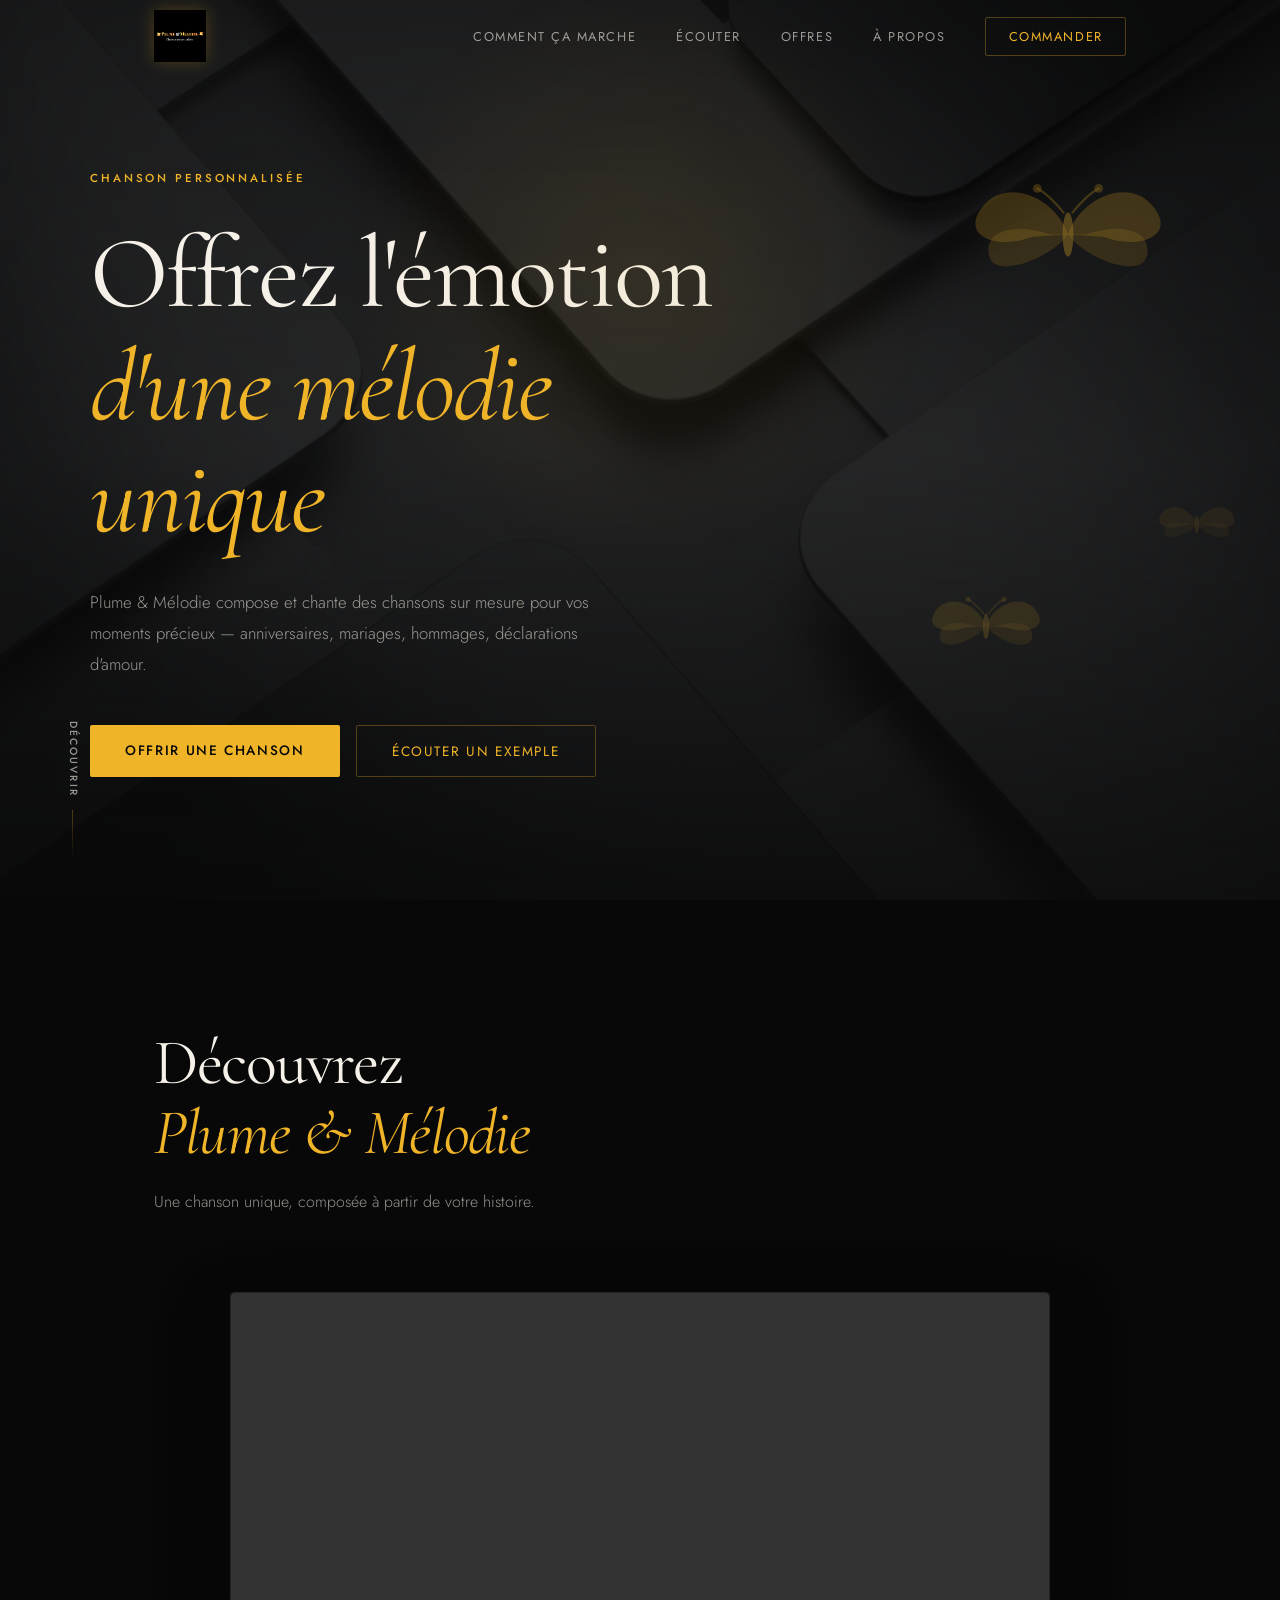
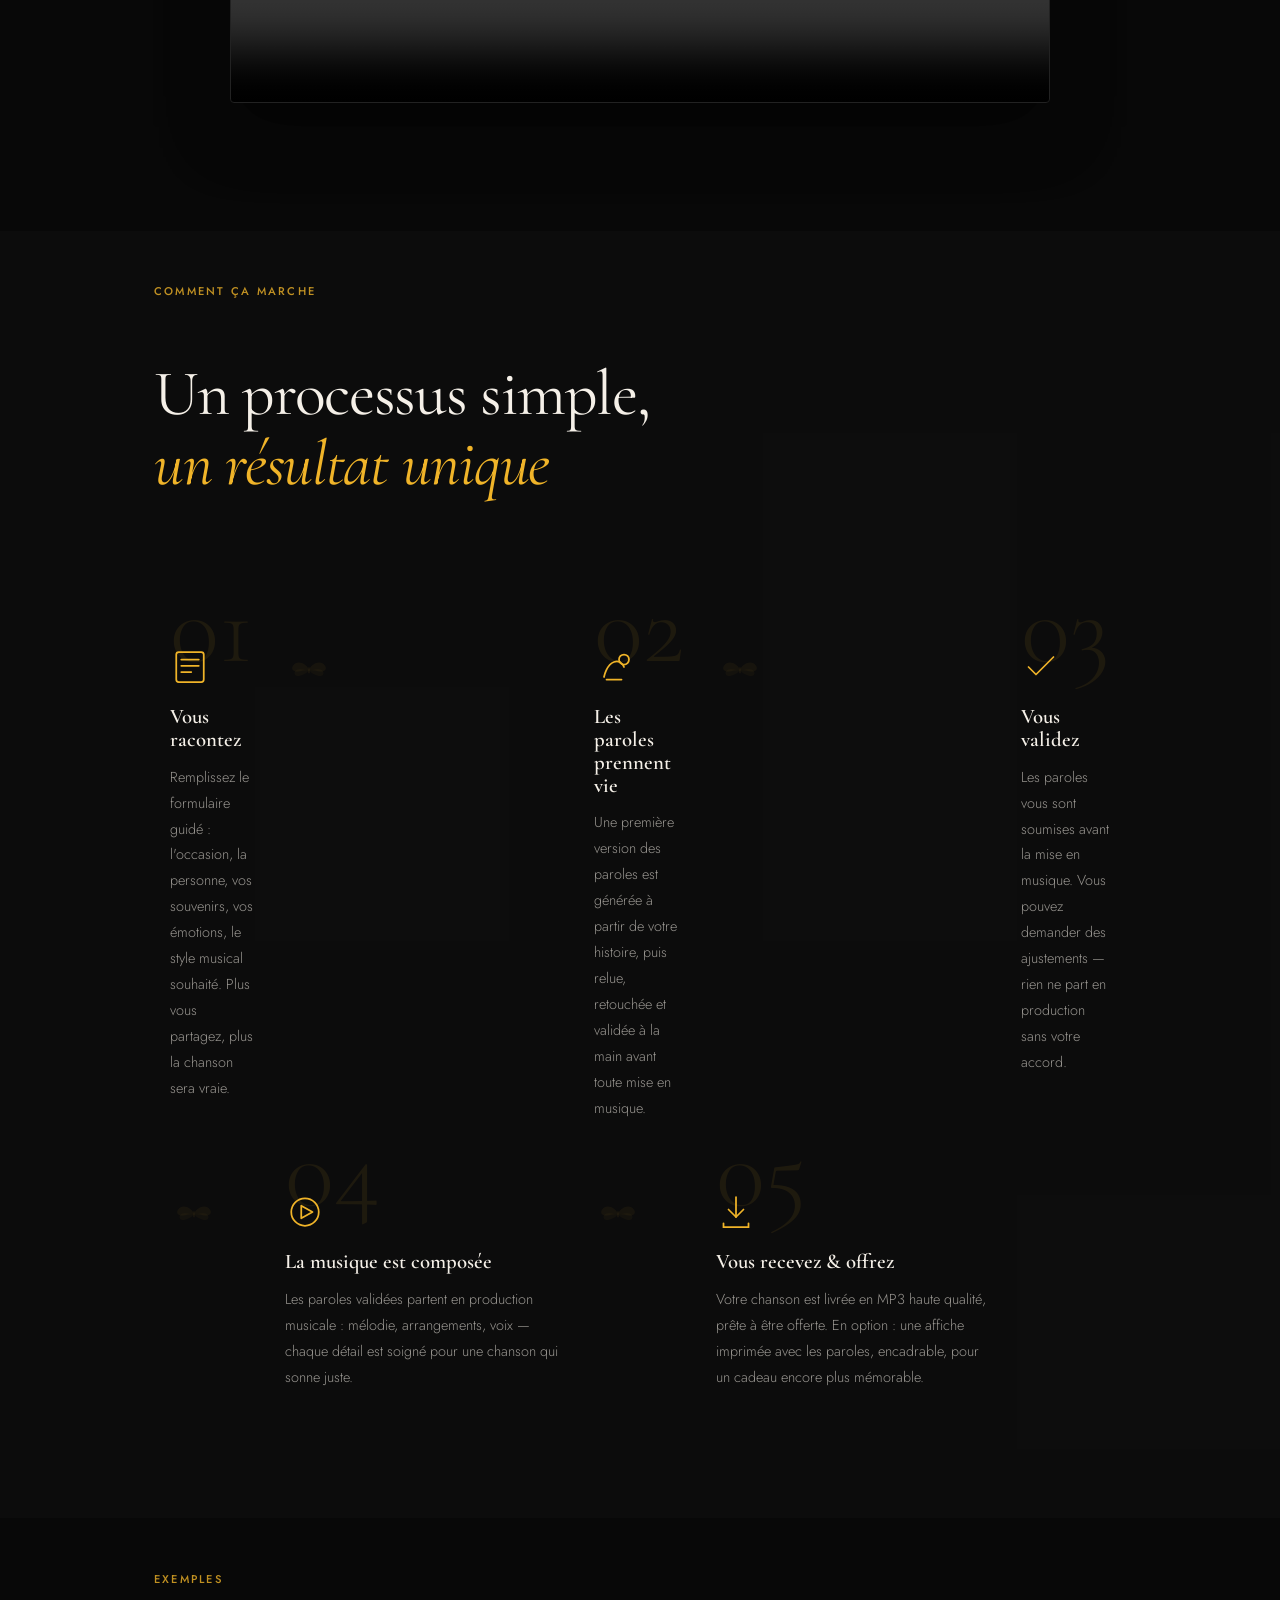
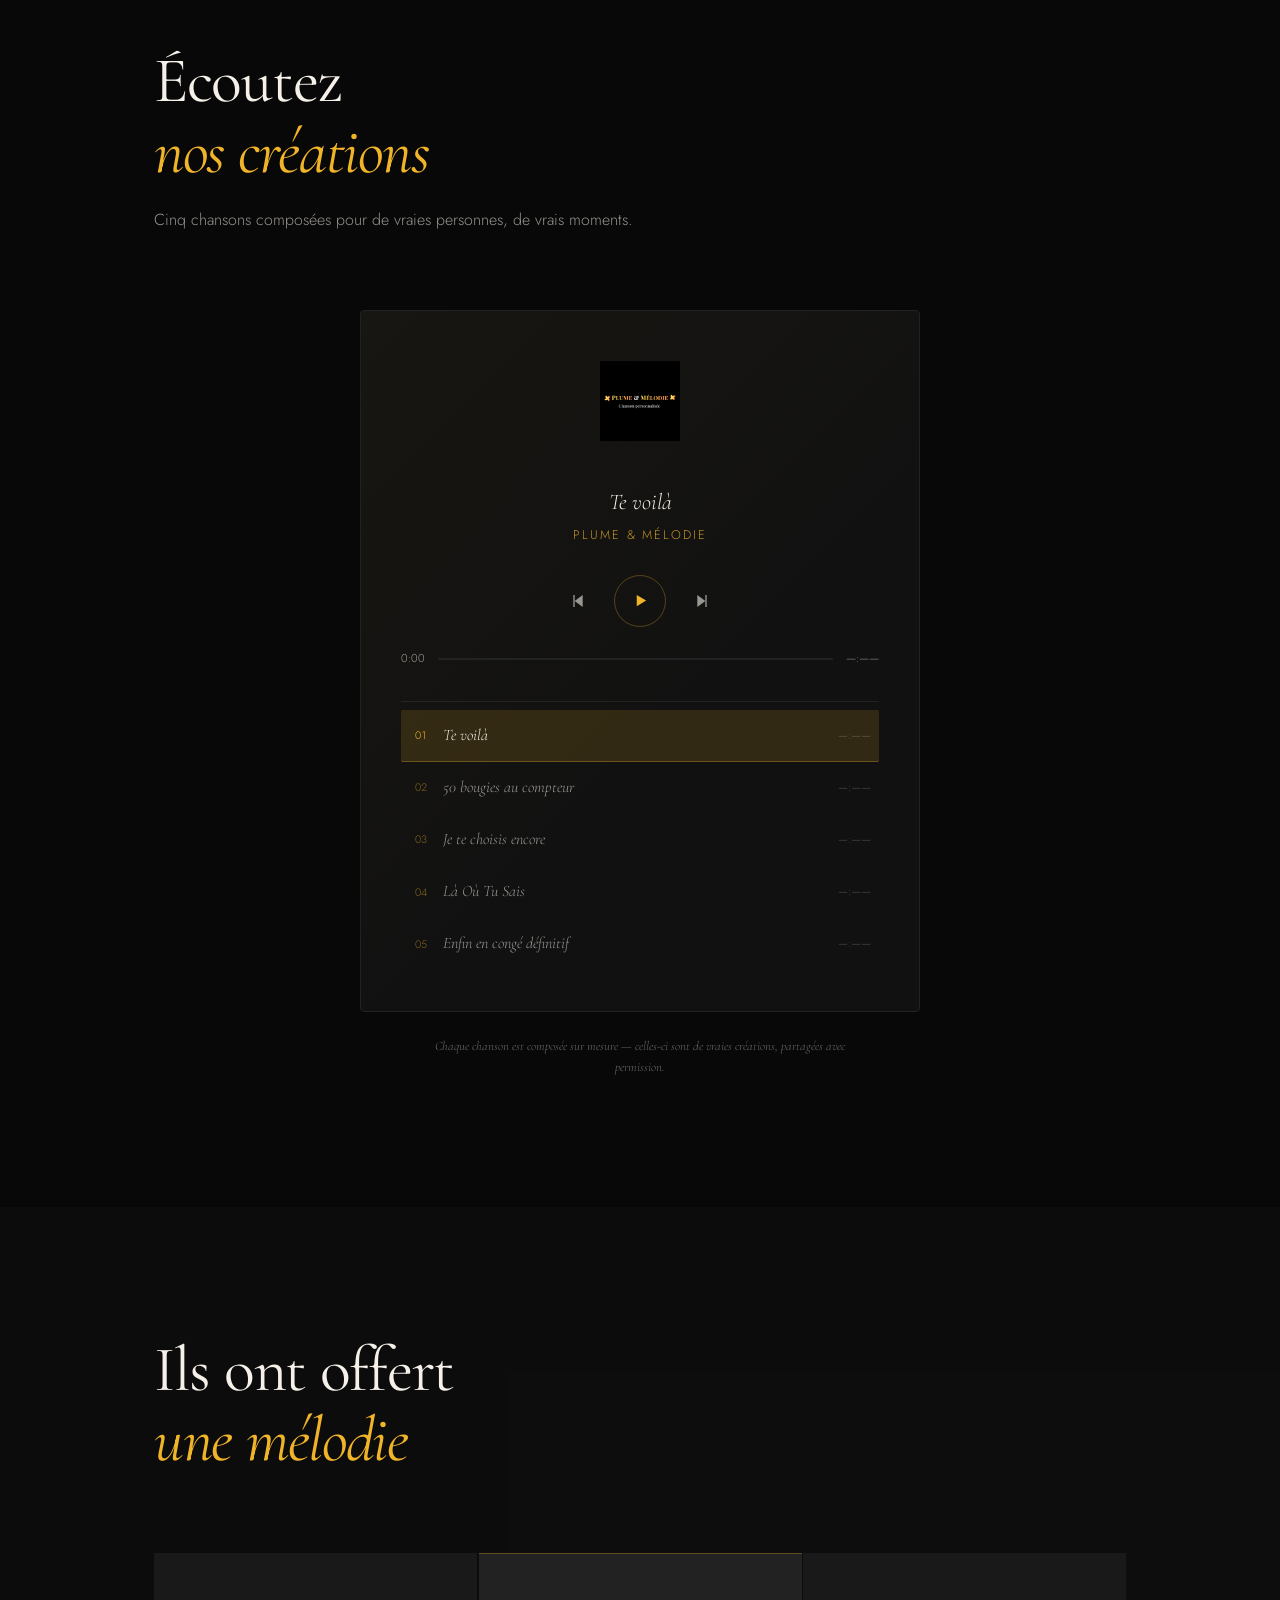
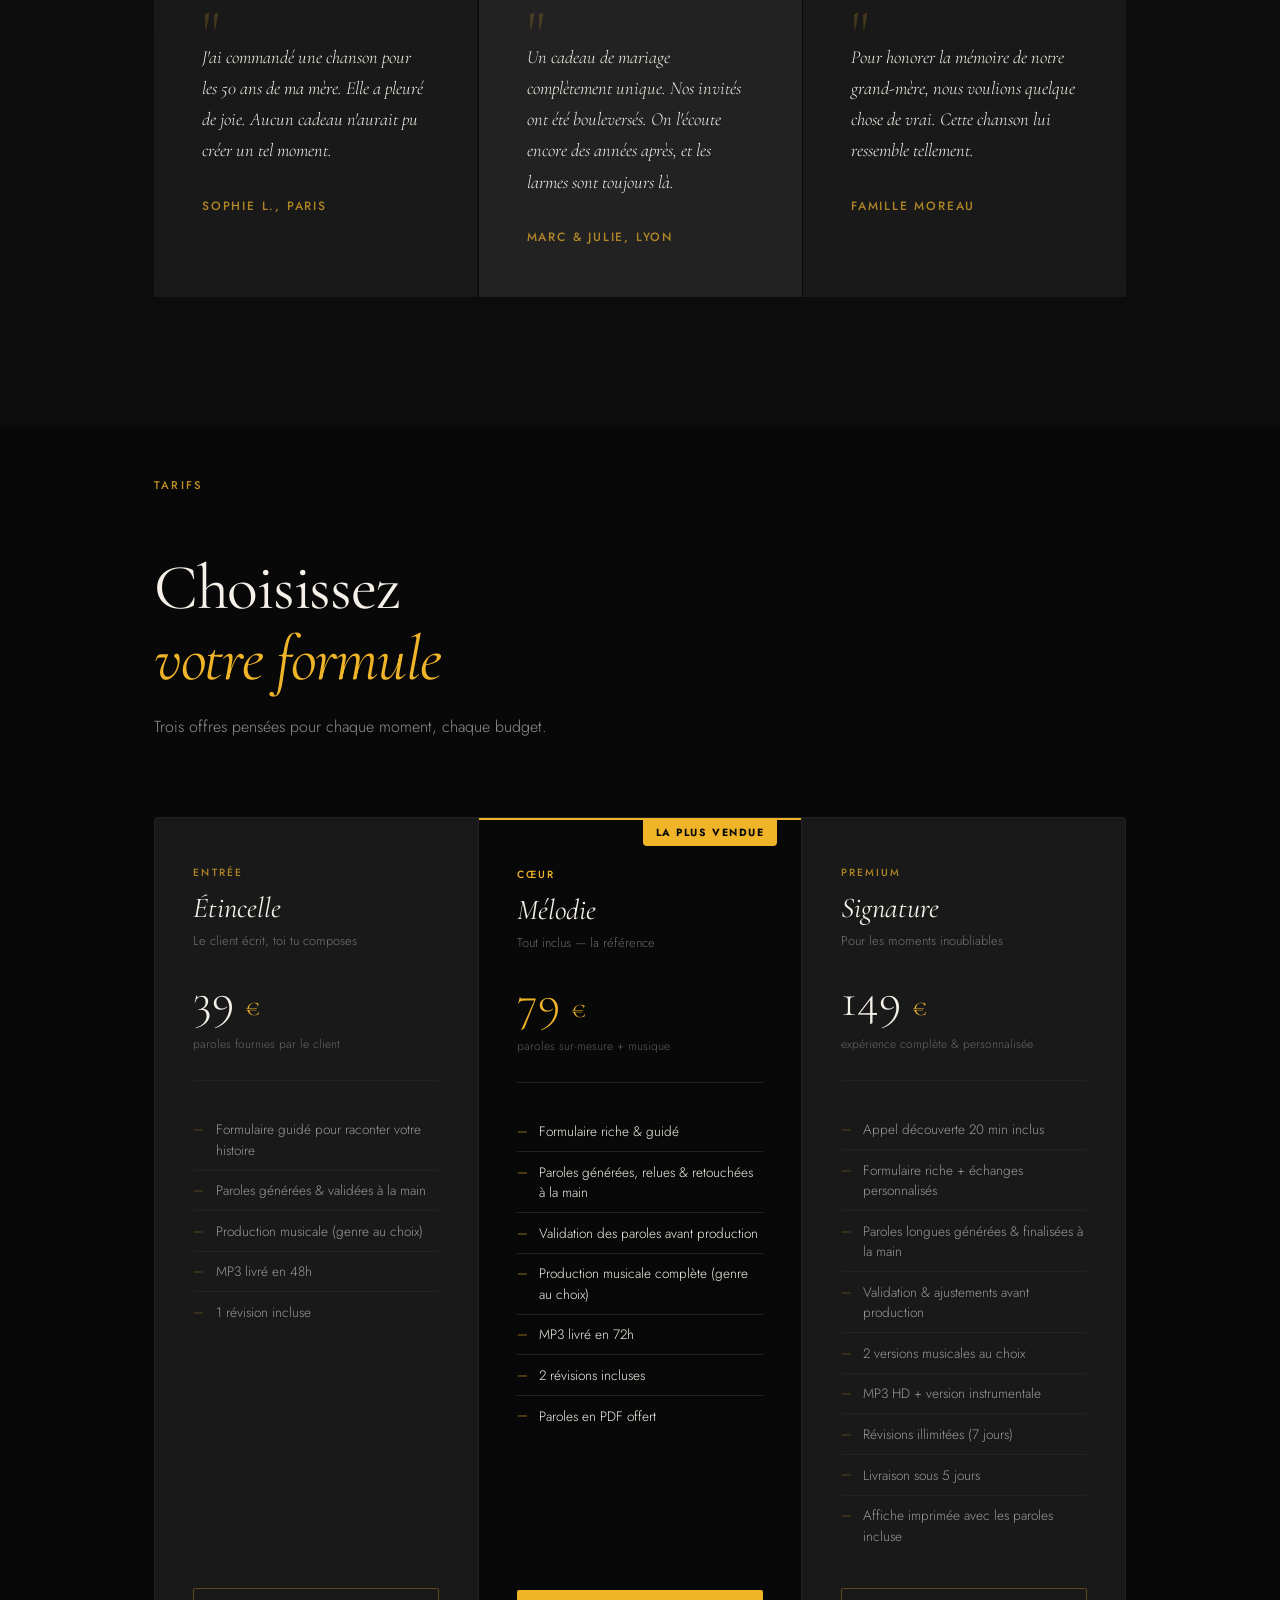
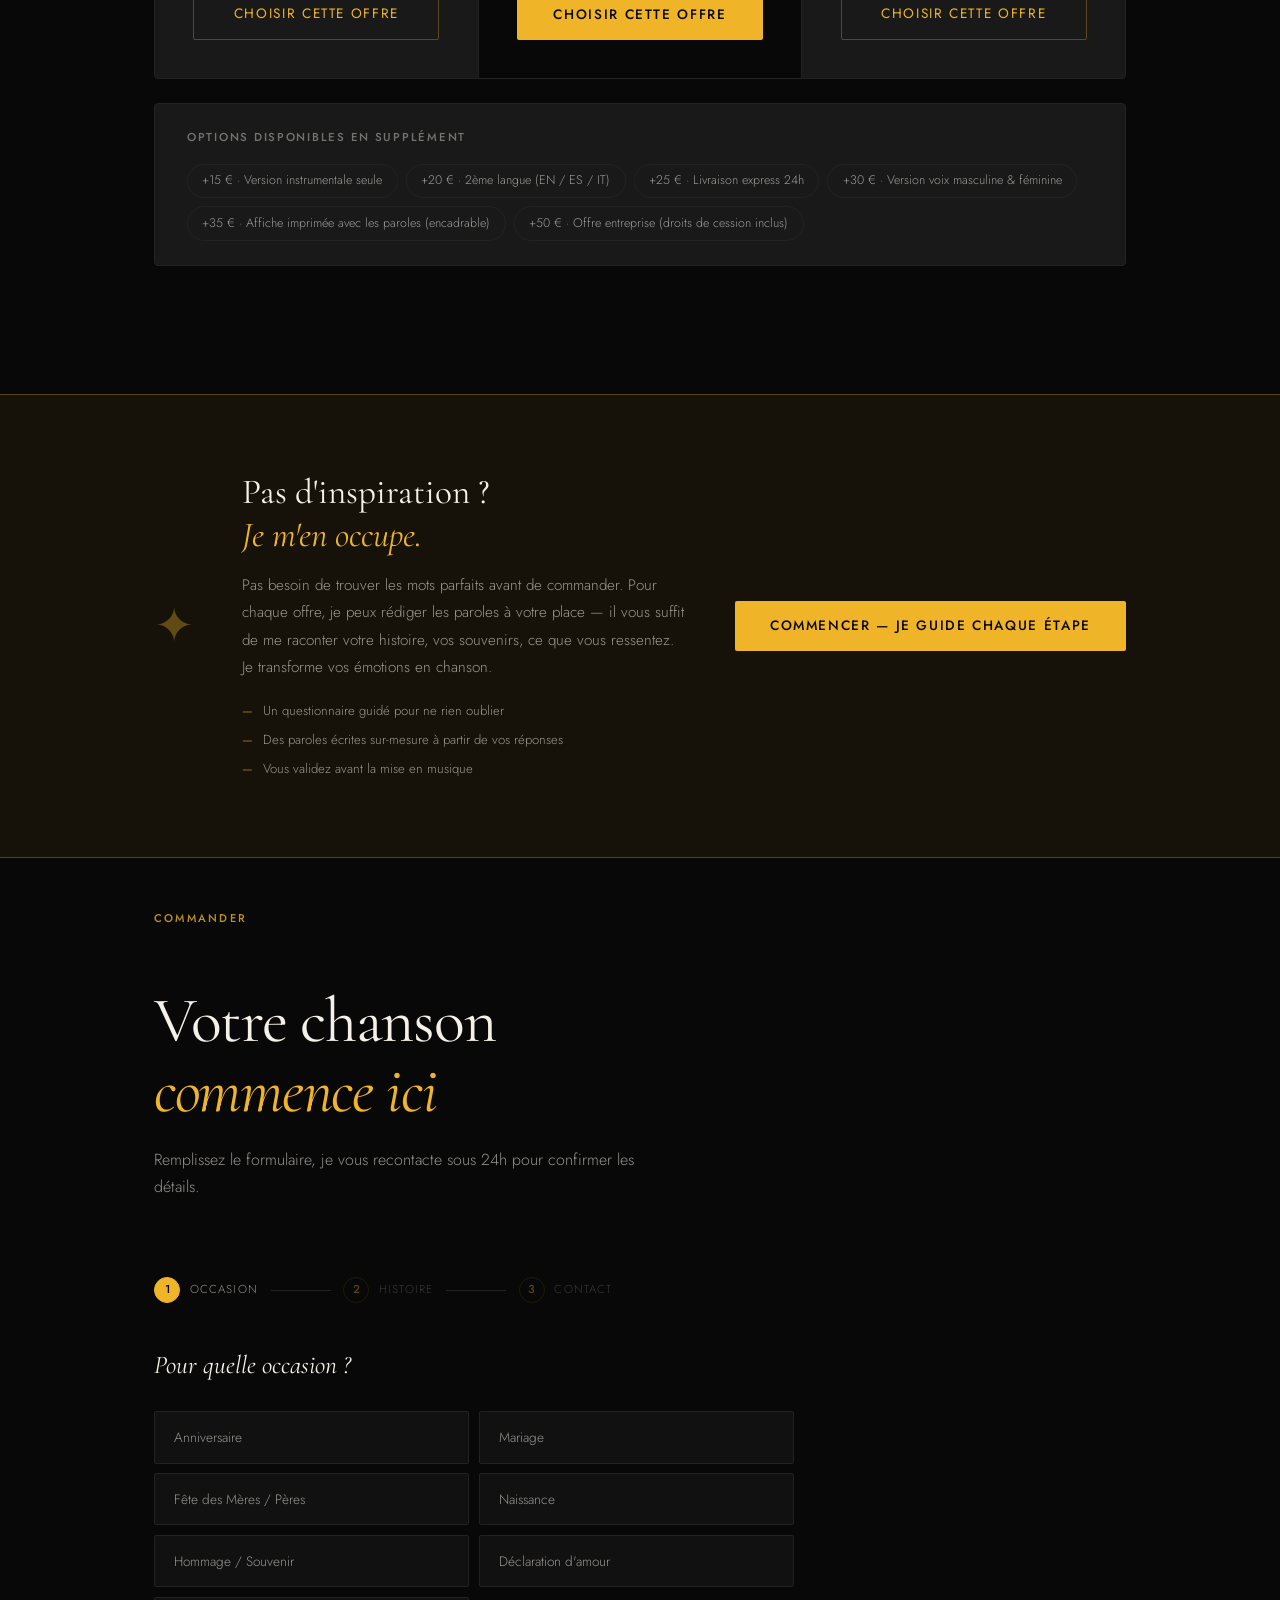
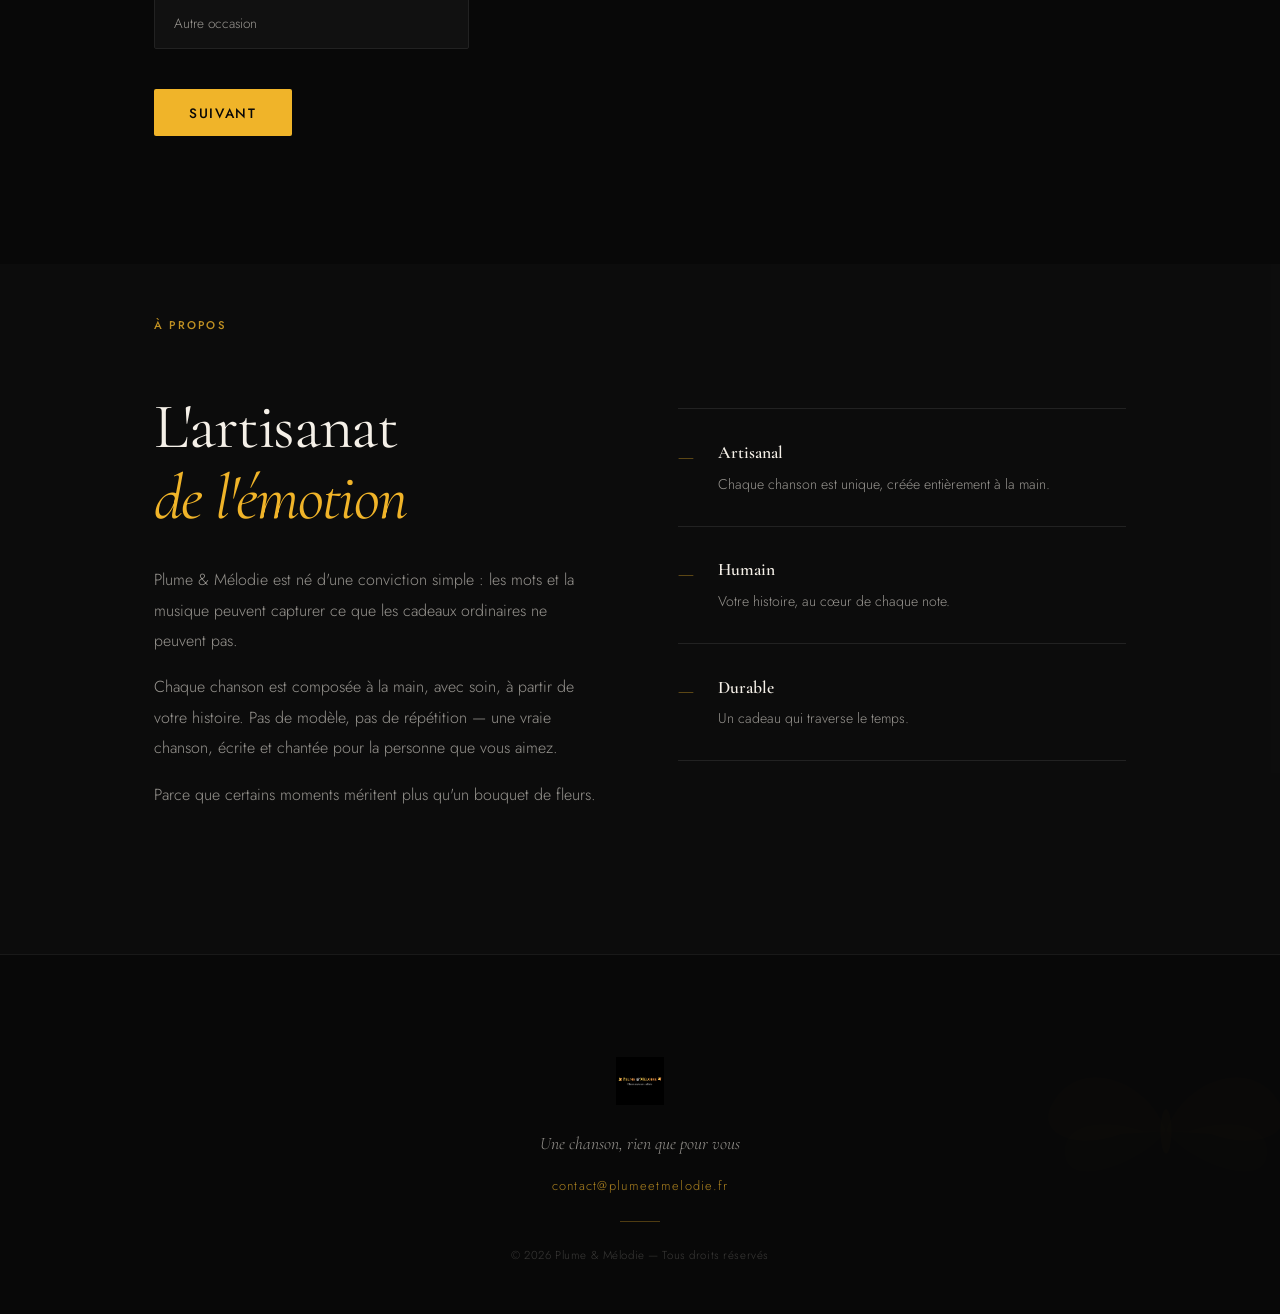
==== index.html @ 6eb0dd55 "Ajout section vidéo avant Comment ça marche" ====
<!DOCTYPE html>
<html lang="fr">
<head>
  <meta charset="UTF-8" />
  <meta name="viewport" content="width=device-width, initial-scale=1.0" />
  <title>Plume & Mélodie — Chansons personnalisées</title>
  <meta name="description" content="Offrez une chanson unique, composée et chantée rien que pour vous et les vôtres." />
  <link rel="preconnect" href="https://fonts.googleapis.com" />
  <link rel="preconnect" href="https://fonts.gstatic.com" crossorigin />
  <link href="https://fonts.googleapis.com/css2?family=Cormorant+Garamond:ital,wght@0,300;0,400;0,600;1,300;1,400;1,600&family=Jost:wght@300;400;500&display=swap" rel="stylesheet" />
  <link rel="stylesheet" href="style.css" />
</head>
<body>

  <!-- ─── NAVIGATION ─────────────────────────────────────── -->
  <nav id="navbar">
    <div class="nav-inner">
      <a href="#accueil" class="nav-logo">
        <img src="Plume & Mélodie.png" alt="Plume & Mélodie" />
      </a>
      <ul class="nav-links" id="navLinks">
        <li><a href="#concept">Comment ça marche</a></li>
        <li><a href="#ecouter">Écouter</a></li>
        <li><a href="#offres">Offres</a></li>
        <li><a href="#apropos">À propos</a></li>
        <li><a href="#commander" class="nav-cta">Commander</a></li>
      </ul>
      <button class="nav-burger" id="navBurger" aria-label="Ouvrir le menu" aria-expanded="false">
        <span></span><span></span><span></span>
      </button>
    </div>
  </nav>

  <!-- ─── HERO ───────────────────────────────────────────── -->
  <section id="accueil" class="hero">

    <div class="hero-overlay" aria-hidden="true"></div>

    <div class="butterfly-deco deco-1" aria-hidden="true">
      <svg viewBox="0 0 100 65" fill="none" xmlns="http://www.w3.org/2000/svg">
        <path d="M50 33 C44 15 20 6 10 22 C2 34 18 40 34 34 L50 33Z" fill="currentColor" opacity=".35"/>
        <path d="M50 33 C56 15 80 6 90 22 C98 34 82 40 66 34 L50 33Z" fill="currentColor" opacity=".35"/>
        <path d="M50 33 C42 44 16 54 14 42 C12 30 28 28 42 33 L50 33Z" fill="currentColor" opacity=".25"/>
        <path d="M50 33 C58 44 84 54 86 42 C88 30 72 28 58 33 L50 33Z" fill="currentColor" opacity=".25"/>
        <ellipse cx="50" cy="33" rx="2.5" ry="10" fill="currentColor" opacity=".5"/>
        <path d="M48 23 C44 18 40 14 36 12" stroke="currentColor" stroke-width="1" stroke-linecap="round" opacity=".4"/>
        <path d="M52 23 C56 18 60 14 64 12" stroke="currentColor" stroke-width="1" stroke-linecap="round" opacity=".4"/>
        <circle cx="36" cy="12" r="2" fill="currentColor" opacity=".35"/>
        <circle cx="64" cy="12" r="2" fill="currentColor" opacity=".35"/>
      </svg>
    </div>

    <div class="butterfly-deco deco-2" aria-hidden="true">
      <svg viewBox="0 0 100 65" fill="none" xmlns="http://www.w3.org/2000/svg">
        <path d="M50 33 C44 15 20 6 10 22 C2 34 18 40 34 34 L50 33Z" fill="currentColor" opacity=".35"/>
        <path d="M50 33 C56 15 80 6 90 22 C98 34 82 40 66 34 L50 33Z" fill="currentColor" opacity=".35"/>
        <path d="M50 33 C42 44 16 54 14 42 C12 30 28 28 42 33 L50 33Z" fill="currentColor" opacity=".25"/>
        <path d="M50 33 C58 44 84 54 86 42 C88 30 72 28 58 33 L50 33Z" fill="currentColor" opacity=".25"/>
        <ellipse cx="50" cy="33" rx="2.5" ry="10" fill="currentColor" opacity=".5"/>
        <path d="M48 23 C44 18 40 14 36 12" stroke="currentColor" stroke-width="1" stroke-linecap="round" opacity=".4"/>
        <path d="M52 23 C56 18 60 14 64 12" stroke="currentColor" stroke-width="1" stroke-linecap="round" opacity=".4"/>
        <circle cx="36" cy="12" r="2" fill="currentColor" opacity=".35"/>
        <circle cx="64" cy="12" r="2" fill="currentColor" opacity=".35"/>
      </svg>
    </div>

    <div class="butterfly-deco deco-3" aria-hidden="true">
      <svg viewBox="0 0 100 65" fill="none" xmlns="http://www.w3.org/2000/svg">
        <path d="M50 33 C44 15 20 6 10 22 C2 34 18 40 34 34 L50 33Z" fill="currentColor" opacity=".35"/>
        <path d="M50 33 C56 15 80 6 90 22 C98 34 82 40 66 34 L50 33Z" fill="currentColor" opacity=".35"/>
        <path d="M50 33 C42 44 16 54 14 42 C12 30 28 28 42 33 L50 33Z" fill="currentColor" opacity=".25"/>
        <path d="M50 33 C58 44 84 54 86 42 C88 30 72 28 58 33 L50 33Z" fill="currentColor" opacity=".25"/>
        <ellipse cx="50" cy="33" rx="2.5" ry="10" fill="currentColor" opacity=".5"/>
      </svg>
    </div>

    <div class="hero-content">
      <span class="hero-eyebrow">Chanson personnalisée</span>
      <h1>
        Offrez l'émotion<br>
        <em>d'une mélodie<br>unique</em>
      </h1>
      <p class="hero-desc">
        Plume & Mélodie compose et chante des chansons sur mesure pour vos
        moments précieux — anniversaires, mariages, hommages, déclarations d'amour.
      </p>
      <div class="hero-actions">
        <a href="#commander" class="btn-gold">Offrir une chanson</a>
        <a href="#ecouter" class="btn-outline">Écouter un exemple</a>
      </div>
    </div>

    <div class="hero-scroll" aria-hidden="true">
      <span>Découvrir</span>
      <div class="scroll-line"></div>
    </div>

  </section>

  <!-- ─── VIDÉO ───────────────────────────────────────────── -->
  <section class="section video-section">
    <div class="container">
      <div class="section-header">
        <h2>Découvrez<br><em>Plume & Mélodie</em></h2>
        <p class="section-sub">Une chanson unique, composée à partir de votre histoire.</p>
      </div>
      <div class="video-wrapper">
        <video controls preload="metadata" poster="">
          <source src="Chanson_personnalisée.mp4" type="video/mp4" />
          Votre navigateur ne supporte pas la lecture vidéo.
        </video>
      </div>
    </div>
  </section>

  <!-- ─── CONCEPT ────────────────────────────────────────── -->
  <section id="concept" class="section concept">
    <div class="section-tag">Comment ça marche</div>
    <div class="container">
      <div class="section-header">
        <h2>Un processus simple,<br><em>un résultat unique</em></h2>
      </div>
      <div class="steps">

        <!-- Étape 1 -->
        <div class="step">
          <div class="step-num" aria-hidden="true">01</div>
          <div class="step-body">
            <div class="step-icon">
              <svg viewBox="0 0 32 32" fill="none" xmlns="http://www.w3.org/2000/svg">
                <rect x="5" y="4" width="22" height="24" rx="2" stroke="currentColor" stroke-width="1.4"/>
                <path d="M9 10 L23 10" stroke="currentColor" stroke-width="1.4" stroke-linecap="round"/>
                <path d="M9 15 L23 15" stroke="currentColor" stroke-width="1.4" stroke-linecap="round"/>
                <path d="M9 20 L17 20" stroke="currentColor" stroke-width="1.4" stroke-linecap="round"/>
              </svg>
            </div>
            <h3>Vous racontez</h3>
            <p>Remplissez le formulaire guidé : l'occasion, la personne, vos souvenirs, vos émotions, le style musical souhaité. Plus vous partagez, plus la chanson sera vraie.</p>
          </div>
        </div>

        <div class="step-connector" aria-hidden="true"><svg viewBox="0 0 100 65" fill="none" xmlns="http://www.w3.org/2000/svg"><path d="M50 33 C44 15 20 6 10 22 C2 34 18 40 34 34 L50 33Z" fill="currentColor" opacity=".2"/><path d="M50 33 C56 15 80 6 90 22 C98 34 82 40 66 34 L50 33Z" fill="currentColor" opacity=".2"/><path d="M50 33 C42 44 16 54 14 42 C12 30 28 28 42 33 L50 33Z" fill="currentColor" opacity=".15"/><path d="M50 33 C58 44 84 54 86 42 C88 30 72 28 58 33 L50 33Z" fill="currentColor" opacity=".15"/><ellipse cx="50" cy="33" rx="2" ry="8" fill="currentColor" opacity=".3"/></svg></div>

        <!-- Étape 2 -->
        <div class="step">
          <div class="step-num" aria-hidden="true">02</div>
          <div class="step-body">
            <div class="step-icon">
              <svg viewBox="0 0 32 32" fill="none" xmlns="http://www.w3.org/2000/svg">
                <path d="M8 24 C8 24 10 14 16 12 C22 10 24 16 24 16" stroke="currentColor" stroke-width="1.4" stroke-linecap="round"/>
                <circle cx="24" cy="10" r="4" stroke="currentColor" stroke-width="1.4"/>
                <path d="M10 26 L22 26" stroke="currentColor" stroke-width="1.4" stroke-linecap="round"/>
              </svg>
            </div>
            <h3>Les paroles prennent vie</h3>
            <p>Une première version des paroles est générée à partir de votre histoire, puis relue, retouchée et validée à la main avant toute mise en musique.</p>
          </div>
        </div>

        <div class="step-connector" aria-hidden="true"><svg viewBox="0 0 100 65" fill="none" xmlns="http://www.w3.org/2000/svg"><path d="M50 33 C44 15 20 6 10 22 C2 34 18 40 34 34 L50 33Z" fill="currentColor" opacity=".2"/><path d="M50 33 C56 15 80 6 90 22 C98 34 82 40 66 34 L50 33Z" fill="currentColor" opacity=".2"/><path d="M50 33 C42 44 16 54 14 42 C12 30 28 28 42 33 L50 33Z" fill="currentColor" opacity=".15"/><path d="M50 33 C58 44 84 54 86 42 C88 30 72 28 58 33 L50 33Z" fill="currentColor" opacity=".15"/><ellipse cx="50" cy="33" rx="2" ry="8" fill="currentColor" opacity=".3"/></svg></div>

        <!-- Étape 3 -->
        <div class="step">
          <div class="step-num" aria-hidden="true">03</div>
          <div class="step-body">
            <div class="step-icon">
              <svg viewBox="0 0 32 32" fill="none" xmlns="http://www.w3.org/2000/svg">
                <path d="M6 16 L12 22 L26 8" stroke="currentColor" stroke-width="1.4" stroke-linecap="round" stroke-linejoin="round"/>
              </svg>
            </div>
            <h3>Vous validez</h3>
            <p>Les paroles vous sont soumises avant la mise en musique. Vous pouvez demander des ajustements — rien ne part en production sans votre accord.</p>
          </div>
        </div>

        <div class="step-connector" aria-hidden="true"><svg viewBox="0 0 100 65" fill="none" xmlns="http://www.w3.org/2000/svg"><path d="M50 33 C44 15 20 6 10 22 C2 34 18 40 34 34 L50 33Z" fill="currentColor" opacity=".2"/><path d="M50 33 C56 15 80 6 90 22 C98 34 82 40 66 34 L50 33Z" fill="currentColor" opacity=".2"/><path d="M50 33 C42 44 16 54 14 42 C12 30 28 28 42 33 L50 33Z" fill="currentColor" opacity=".15"/><path d="M50 33 C58 44 84 54 86 42 C88 30 72 28 58 33 L50 33Z" fill="currentColor" opacity=".15"/><ellipse cx="50" cy="33" rx="2" ry="8" fill="currentColor" opacity=".3"/></svg></div>

        <!-- Étape 4 -->
        <div class="step">
          <div class="step-num" aria-hidden="true">04</div>
          <div class="step-body">
            <div class="step-icon">
              <svg viewBox="0 0 32 32" fill="none" xmlns="http://www.w3.org/2000/svg">
                <circle cx="16" cy="16" r="11" stroke="currentColor" stroke-width="1.4"/>
                <polygon points="13,11 13,21 22,16" stroke="currentColor" stroke-width="1.4" stroke-linejoin="round"/>
              </svg>
            </div>
            <h3>La musique est composée</h3>
            <p>Les paroles validées partent en production musicale : mélodie, arrangements, voix — chaque détail est soigné pour une chanson qui sonne juste.</p>
          </div>
        </div>

        <div class="step-connector" aria-hidden="true"><svg viewBox="0 0 100 65" fill="none" xmlns="http://www.w3.org/2000/svg"><path d="M50 33 C44 15 20 6 10 22 C2 34 18 40 34 34 L50 33Z" fill="currentColor" opacity=".2"/><path d="M50 33 C56 15 80 6 90 22 C98 34 82 40 66 34 L50 33Z" fill="currentColor" opacity=".2"/><path d="M50 33 C42 44 16 54 14 42 C12 30 28 28 42 33 L50 33Z" fill="currentColor" opacity=".15"/><path d="M50 33 C58 44 84 54 86 42 C88 30 72 28 58 33 L50 33Z" fill="currentColor" opacity=".15"/><ellipse cx="50" cy="33" rx="2" ry="8" fill="currentColor" opacity=".3"/></svg></div>

        <!-- Étape 5 -->
        <div class="step">
          <div class="step-num" aria-hidden="true">05</div>
          <div class="step-body">
            <div class="step-icon">
              <svg viewBox="0 0 32 32" fill="none" xmlns="http://www.w3.org/2000/svg">
                <path d="M16 4 L16 20" stroke="currentColor" stroke-width="1.4" stroke-linecap="round"/>
                <path d="M10 14 L16 20 L22 14" stroke="currentColor" stroke-width="1.4" stroke-linecap="round" stroke-linejoin="round"/>
                <path d="M6 25 L6 28 L26 28 L26 25" stroke="currentColor" stroke-width="1.4" stroke-linecap="round"/>
              </svg>
            </div>
            <h3>Vous recevez & offrez</h3>
            <p>Votre chanson est livrée en MP3 haute qualité, prête à être offerte. En option : une affiche imprimée avec les paroles, encadrable, pour un cadeau encore plus mémorable.</p>
          </div>
        </div>

      </div>
    </div>
  </section>

  <!-- ─── ÉCOUTER ────────────────────────────────────────── -->
  <section id="ecouter" class="section ecouter">
    <div class="section-tag">Exemples</div>
    <div class="container">
      <div class="section-header">
        <h2>Écoutez<br><em>nos créations</em></h2>
        <p class="section-sub">Cinq chansons composées pour de vraies personnes, de vrais moments.</p>
      </div>

      <div class="player-stage">
        <div class="player-card" id="playerCard">

          <!-- Visuel -->
          <div class="player-visual">
            <div class="pulse-rings" id="pulseRings">
              <span></span><span></span><span></span>
            </div>
            <img src="Plume & Mélodie.png" alt="" class="player-logo" />
          </div>

          <!-- Piste en cours -->
          <div class="player-meta">
            <p class="player-track" id="playerTrack">Te voilà</p>
            <p class="player-artist">Plume & Mélodie</p>
          </div>

          <audio id="audioPlayer" src="Te voilà.mp3" preload="metadata"></audio>

          <!-- Contrôles -->
          <div class="player-controls">
            <button id="prevBtn" class="ctrl-btn" aria-label="Piste précédente">
              <svg viewBox="0 0 24 24" fill="none">
                <polygon points="19,3 7,12 19,21" fill="currentColor"/>
                <rect x="5" y="3" width="2" height="18" fill="currentColor"/>
              </svg>
            </button>
            <button id="playBtn" class="play-btn" aria-label="Lecture / Pause">
              <svg class="icon-play" viewBox="0 0 24 24"><polygon points="6,3 21,12 6,21" fill="currentColor"/></svg>
              <svg class="icon-pause" viewBox="0 0 24 24" style="display:none">
                <rect x="5" y="3" width="4" height="18" fill="currentColor"/>
                <rect x="15" y="3" width="4" height="18" fill="currentColor"/>
              </svg>
            </button>
            <button id="nextBtn" class="ctrl-btn" aria-label="Piste suivante">
              <svg viewBox="0 0 24 24" fill="none">
                <polygon points="5,3 17,12 5,21" fill="currentColor"/>
                <rect x="17" y="3" width="2" height="18" fill="currentColor"/>
              </svg>
            </button>
          </div>

          <!-- Barre de progression -->
          <div class="player-progress-row">
            <span class="player-time" id="currentTime">0:00</span>
            <div class="progress-track" id="progressTrack" role="slider" aria-label="Progression">
              <div class="progress-fill" id="progressFill"></div>
            </div>
            <span class="player-time" id="totalTime">—:——</span>
          </div>

          <!-- Playlist -->
          <ul class="playlist" id="playlist">
            <li class="playlist-item active" data-index="0" data-src="Te voilà.mp3">
              <span class="pl-num">01</span>
              <span class="pl-title">Te voilà</span>
              <span class="pl-dur" id="dur-0">—:——</span>
            </li>
            <li class="playlist-item" data-index="1" data-src="50 bougies au compteur.mp3">
              <span class="pl-num">02</span>
              <span class="pl-title">50 bougies au compteur</span>
              <span class="pl-dur" id="dur-1">—:——</span>
            </li>
            <li class="playlist-item" data-index="2" data-src="Je te choisis encore.mp3">
              <span class="pl-num">03</span>
              <span class="pl-title">Je te choisis encore</span>
              <span class="pl-dur" id="dur-2">—:——</span>
            </li>
            <li class="playlist-item" data-index="3" data-src="Là Où Tu Sais.mp3">
              <span class="pl-num">04</span>
              <span class="pl-title">Là Où Tu Sais</span>
              <span class="pl-dur" id="dur-3">—:——</span>
            </li>
            <li class="playlist-item" data-index="4" data-src="Enfin en congé définitif.mp3">
              <span class="pl-num">05</span>
              <span class="pl-title">Enfin en congé définitif</span>
              <span class="pl-dur" id="dur-4">—:——</span>
            </li>
          </ul>

        </div>
        <p class="player-note">Chaque chanson est composée sur mesure — celles-ci sont de vraies créations, partagées avec permission.</p>
      </div>
    </div>
  </section>

  <!-- ─── TÉMOIGNAGES ────────────────────────────────────── -->
  <section id="temoignages" class="section temoignages">
    <div class="container">
      <div class="section-header">
        <h2>Ils ont offert<br><em>une mélodie</em></h2>
      </div>
      <div class="temoignages-grid">
        <blockquote class="temoignage">
          <div class="temo-quote" aria-hidden="true">"</div>
          <p>J'ai commandé une chanson pour les 50 ans de ma mère. Elle a pleuré de joie. Aucun cadeau n'aurait pu créer un tel moment.</p>
          <cite>Sophie L., Paris</cite>
        </blockquote>
        <blockquote class="temoignage featured">
          <div class="temo-quote" aria-hidden="true">"</div>
          <p>Un cadeau de mariage complètement unique. Nos invités ont été bouleversés. On l'écoute encore des années après, et les larmes sont toujours là.</p>
          <cite>Marc & Julie, Lyon</cite>
        </blockquote>
        <blockquote class="temoignage">
          <div class="temo-quote" aria-hidden="true">"</div>
          <p>Pour honorer la mémoire de notre grand-mère, nous voulions quelque chose de vrai. Cette chanson lui ressemble tellement.</p>
          <cite>Famille Moreau</cite>
        </blockquote>
      </div>
    </div>
  </section>

  <!-- ─── OFFRES ────────────────────────────────────────── -->
  <section id="offres" class="section offres">
    <div class="section-tag">Tarifs</div>
    <div class="container">
      <div class="section-header">
        <h2>Choisissez<br><em>votre formule</em></h2>
        <p class="section-sub">Trois offres pensées pour chaque moment, chaque budget.</p>
      </div>

      <div class="offres-grid">

        <!-- Étincelle -->
        <div class="offre-card">
          <div class="offre-header">
            <span class="offre-tag">Entrée</span>
            <h3 class="offre-name">Étincelle</h3>
            <p class="offre-subtitle">Le client écrit, toi tu composes</p>
          </div>
          <div class="offre-price">
            <span class="price-amount">39 <em>€</em></span>
            <span class="price-sub">paroles fournies par le client</span>
          </div>
          <ul class="offre-feats">
            <li>Formulaire guidé pour raconter votre histoire</li>
            <li>Paroles générées & validées à la main</li>
            <li>Production musicale (genre au choix)</li>
            <li>MP3 livré en 48h</li>
            <li>1 révision incluse</li>
          </ul>
          <a href="https://buy.stripe.com/4gMdR96z3cyD7jA7Ukdby01" target="_blank" class="offre-cta btn-outline" data-offre="Étincelle">Choisir cette offre</a>
        </div>

        <!-- Mélodie (featured) -->
        <div class="offre-card featured">
          <div class="offre-badge">La plus vendue</div>
          <div class="offre-header">
            <span class="offre-tag">Cœur</span>
            <h3 class="offre-name">Mélodie</h3>
            <p class="offre-subtitle">Tout inclus — la référence</p>
          </div>
          <div class="offre-price">
            <span class="price-amount">79 <em>€</em></span>
            <span class="price-sub">paroles sur-mesure + musique</span>
          </div>
          <ul class="offre-feats">
            <li>Formulaire riche & guidé</li>
            <li>Paroles générées, relues & retouchées à la main</li>
            <li>Validation des paroles avant production</li>
            <li>Production musicale complète (genre au choix)</li>
            <li>MP3 livré en 72h</li>
            <li>2 révisions incluses</li>
            <li>Paroles en PDF offert</li>
          </ul>
          <a href="https://buy.stripe.com/9B65kD5uZeGL7jA1vWdby00" target="_blank" class="offre-cta btn-gold" data-offre="Mélodie">Choisir cette offre</a>
        </div>

        <!-- Signature -->
        <div class="offre-card">
          <div class="offre-header">
            <span class="offre-tag">Premium</span>
            <h3 class="offre-name">Signature</h3>
            <p class="offre-subtitle">Pour les moments inoubliables</p>
          </div>
          <div class="offre-price">
            <span class="price-amount">149 <em>€</em></span>
            <span class="price-sub">expérience complète & personnalisée</span>
          </div>
          <ul class="offre-feats">
            <li>Appel découverte 20 min inclus</li>
            <li>Formulaire riche + échanges personnalisés</li>
            <li>Paroles longues générées & finalisées à la main</li>
            <li>Validation & ajustements avant production</li>
            <li>2 versions musicales au choix</li>
            <li>MP3 HD + version instrumentale</li>
            <li>Révisions illimitées (7 jours)</li>
            <li>Livraison sous 5 jours</li>
            <li>Affiche imprimée avec les paroles incluse</li>
          </ul>
          <a href="https://buy.stripe.com/5kQ5kD5uZdCH7jAcaAdby02" target="_blank" class="offre-cta btn-outline" data-offre="Signature">Choisir cette offre</a>
        </div>

      </div>

      <!-- Options additionnelles -->
      <div class="options-block">
        <p class="options-title">Options disponibles en supplément</p>
        <div class="options-tags">
          <span>+15 € · Version instrumentale seule</span>
          <span>+20 € · 2ème langue (EN / ES / IT)</span>
          <span>+25 € · Livraison express 24h</span>
          <span>+30 € · Version voix masculine & féminine</span>
          <span>+35 € · Affiche imprimée avec les paroles (encadrable)</span>
          <span>+50 € · Offre entreprise (droits de cession inclus)</span>
        </div>
      </div>

    </div>
  </section>

  <!-- ─── INSPIRATION ─────────────────────────────────────── -->
  <section class="section inspiration-band">
    <div class="container">
      <div class="inspi-inner">
        <div class="inspi-deco" aria-hidden="true">✦</div>
        <div class="inspi-content">
          <h3>Pas d'inspiration&nbsp;?<br><em>Je m'en occupe.</em></h3>
          <p>
            Pas besoin de trouver les mots parfaits avant de commander.
            Pour chaque offre, je peux rédiger les paroles à votre place —
            il vous suffit de me raconter votre histoire, vos souvenirs,
            ce que vous ressentez. Je transforme vos émotions en chanson.
          </p>
          <ul class="inspi-list">
            <li>Un questionnaire guidé pour ne rien oublier</li>
            <li>Des paroles écrites sur-mesure à partir de vos réponses</li>
            <li>Vous validez avant la mise en musique</li>
          </ul>
        </div>
        <a href="#commander" class="btn-gold inspi-cta">Commencer — je guide chaque étape</a>
      </div>
    </div>
  </section>

  <!-- ─── COMMANDER ──────────────────────────────────────── -->
  <section id="commander" class="section commander">
    <div class="section-tag">Commander</div>
    <div class="container">
      <div class="section-header">
        <h2>Votre chanson<br><em>commence ici</em></h2>
        <p class="section-sub">Remplissez le formulaire, je vous recontacte sous 24h pour confirmer les détails.</p>
      </div>

      <div class="form-wrapper">
        <form id="orderForm" novalidate>

          <!-- Indicateur de progression -->
          <div class="form-progress" aria-hidden="true">
            <div class="prog-step active" data-step="1"><span>1</span><em>Occasion</em></div>
            <div class="prog-line"></div>
            <div class="prog-step" data-step="2"><span>2</span><em>Histoire</em></div>
            <div class="prog-line"></div>
            <div class="prog-step" data-step="3"><span>3</span><em>Contact</em></div>
          </div>

          <input type="hidden" name="offre" id="offreInput" value="" />

          <!-- Étape 1 -->
          <div class="form-step active" data-step="1">
            <h3 class="step-title">Pour quelle occasion ?</h3>
            <div class="options-grid occasions">
              <label class="option-card">
                <input type="radio" name="occasion" value="anniversaire" />
                <span>Anniversaire</span>
              </label>
              <label class="option-card">
                <input type="radio" name="occasion" value="mariage" />
                <span>Mariage</span>
              </label>
              <label class="option-card">
                <input type="radio" name="occasion" value="fetes" />
                <span>Fête des Mères / Pères</span>
              </label>
              <label class="option-card">
                <input type="radio" name="occasion" value="naissance" />
                <span>Naissance</span>
              </label>
              <label class="option-card">
                <input type="radio" name="occasion" value="hommage" />
                <span>Hommage / Souvenir</span>
              </label>
              <label class="option-card">
                <input type="radio" name="occasion" value="declaration" />
                <span>Déclaration d'amour</span>
              </label>
              <label class="option-card">
                <input type="radio" name="occasion" value="autre" />
                <span>Autre occasion</span>
              </label>
            </div>
            <div class="step-nav">
              <button type="button" class="btn-gold btn-next" data-next="2">Suivant</button>
            </div>
          </div>

          <!-- Étape 2 -->
          <div class="form-step" data-step="2">
            <h3 class="step-title">Parlez-moi d'eux</h3>
            <div class="field-group">
              <label for="destinataire">Pour qui est cette chanson ?</label>
              <input type="text" id="destinataire" name="destinataire"
                placeholder="Prénom et relation (ex : ma mère, Isabelle)" required />
            </div>
            <div class="field-group">
              <label for="histoire">
                Leur histoire
                <span class="field-hint">Anecdotes, souvenirs, traits de caractère… soyez généreux !</span>
              </label>
              <textarea id="histoire" name="histoire" rows="5"
                placeholder="Ce qu'ils aiment, un souvenir marquant, une phrase qu'ils disent souvent…" required></textarea>
            </div>
            <div class="step-nav">
              <button type="button" class="btn-ghost btn-prev" data-prev="1">Retour</button>
              <button type="button" class="btn-gold btn-next" data-next="3">Suivant</button>
            </div>
          </div>

          <!-- Étape 3 -->
          <div class="form-step" data-step="3">
            <h3 class="step-title">Style musical & contact</h3>
            <div class="field-group">
              <label>Style musical préféré</label>
              <div class="options-grid styles">
                <label class="option-card">
                  <input type="radio" name="style" value="pop" />
                  <span>Pop / Variété</span>
                </label>
                <label class="option-card">
                  <input type="radio" name="style" value="folk" />
                  <span>Folk / Acoustique</span>
                </label>
                <label class="option-card">
                  <input type="radio" name="style" value="jazz" />
                  <span>Jazz / Soul</span>
                </label>
                <label class="option-card">
                  <input type="radio" name="style" value="classique" />
                  <span>Classique</span>
                </label>
              </div>
            </div>
            <div class="field-group">
              <label for="email">Votre adresse email</label>
              <input type="email" id="email" name="email"
                placeholder="votre@email.com" required />
            </div>
            <div class="field-group">
              <label for="message">
                Quelque chose à ajouter ?
                <span class="field-hint">Optionnel</span>
              </label>
              <textarea id="message" name="message" rows="3"
                placeholder="Un délai particulier, une contrainte, une idée…"></textarea>
            </div>
            <div class="step-nav">
              <button type="button" class="btn-ghost btn-prev" data-prev="2">Retour</button>
              <button type="submit" class="btn-gold">Envoyer ma commande</button>
            </div>
          </div>

          <!-- Succès -->
          <div class="form-success" id="formSuccess" aria-live="polite">
            <div class="success-icon" aria-hidden="true">
              <svg viewBox="0 0 100 65" fill="none" xmlns="http://www.w3.org/2000/svg">
                <path d="M50 33 C44 15 20 6 10 22 C2 34 18 40 34 34 L50 33Z" fill="currentColor" opacity=".5"/>
                <path d="M50 33 C56 15 80 6 90 22 C98 34 82 40 66 34 L50 33Z" fill="currentColor" opacity=".5"/>
                <path d="M50 33 C42 44 16 54 14 42 C12 30 28 28 42 33 L50 33Z" fill="currentColor" opacity=".4"/>
                <path d="M50 33 C58 44 84 54 86 42 C88 30 72 28 58 33 L50 33Z" fill="currentColor" opacity=".4"/>
                <ellipse cx="50" cy="33" rx="2.5" ry="10" fill="currentColor" opacity=".7"/>
                <path d="M48 23 C44 18 40 14 36 12" stroke="currentColor" stroke-width="1" stroke-linecap="round" opacity=".5"/>
                <path d="M52 23 C56 18 60 14 64 12" stroke="currentColor" stroke-width="1" stroke-linecap="round" opacity=".5"/>
                <circle cx="36" cy="12" r="2" fill="currentColor" opacity=".5"/>
                <circle cx="64" cy="12" r="2" fill="currentColor" opacity=".5"/>
              </svg>
            </div>
            <h3>Merci pour votre commande</h3>
            <p>Je vous recontacte dans les 24h pour confirmer les détails et démarrer la composition. Quelque chose de beau est en train de naître.</p>
            <a href="#accueil" class="btn-outline">Revenir à l'accueil</a>
          </div>

        </form>
      </div>
    </div>
  </section>

  <!-- ─── À PROPOS ───────────────────────────────────────── -->
  <section id="apropos" class="section apropos">
    <div class="section-tag">À propos</div>
    <div class="container">
      <div class="apropos-layout">
        <div class="apropos-text">
          <h2>L'artisanat<br><em>de l'émotion</em></h2>
          <p>Plume & Mélodie est né d'une conviction simple : les mots et la musique peuvent capturer ce que les cadeaux ordinaires ne peuvent pas.</p>
          <p>Chaque chanson est composée à la main, avec soin, à partir de votre histoire. Pas de modèle, pas de répétition — une vraie chanson, écrite et chantée pour la personne que vous aimez.</p>
          <p>Parce que certains moments méritent plus qu'un bouquet de fleurs.</p>
        </div>
        <div class="apropos-values">
          <div class="value-row">
            <span class="value-num" aria-hidden="true">—</span>
            <div>
              <strong>Artisanal</strong>
              <p>Chaque chanson est unique, créée entièrement à la main.</p>
            </div>
          </div>
          <div class="value-row">
            <span class="value-num" aria-hidden="true">—</span>
            <div>
              <strong>Humain</strong>
              <p>Votre histoire, au cœur de chaque note.</p>
            </div>
          </div>
          <div class="value-row">
            <span class="value-num" aria-hidden="true">—</span>
            <div>
              <strong>Durable</strong>
              <p>Un cadeau qui traverse le temps.</p>
            </div>
          </div>
        </div>
      </div>
    </div>
  </section>

  <!-- ─── FOOTER ─────────────────────────────────────────── -->
  <footer class="footer">
    <div class="footer-butterfly" aria-hidden="true">
      <svg viewBox="0 0 100 65" fill="none" xmlns="http://www.w3.org/2000/svg">
        <path d="M50 33 C44 15 20 6 10 22 C2 34 18 40 34 34 L50 33Z" fill="currentColor" opacity=".2"/>
        <path d="M50 33 C56 15 80 6 90 22 C98 34 82 40 66 34 L50 33Z" fill="currentColor" opacity=".2"/>
        <path d="M50 33 C42 44 16 54 14 42 C12 30 28 28 42 33 L50 33Z" fill="currentColor" opacity=".15"/>
        <path d="M50 33 C58 44 84 54 86 42 C88 30 72 28 58 33 L50 33Z" fill="currentColor" opacity=".15"/>
        <ellipse cx="50" cy="33" rx="2" ry="8" fill="currentColor" opacity=".3"/>
      </svg>
    </div>
    <div class="container">
      <div class="footer-inner">
        <img src="Plume & Mélodie.png" alt="Plume & Mélodie" class="footer-logo" />
        <p class="footer-tagline">Une chanson, rien que pour vous</p>
        <a href="mailto:contact@plumeetmelodie.fr" class="footer-email">contact@plumeetmelodie.fr</a>
        <div class="footer-sep" aria-hidden="true"></div>
        <p class="footer-copy">&copy; 2026 Plume & Mélodie — Tous droits réservés</p>
      </div>
    </div>
  </footer>

  <script src="script.js"></script>
</body>
</html>
---- style.css ----
/* ════════════════════════════════════════════════════════
   PLUME & MÉLODIE — Styles
   Aesthetic: Luxury Noir Artisanal
   Fonts: Cormorant Garamond + Jost
   ════════════════════════════════════════════════════════ */

/* ── Variables ─────────────────────────────────────────── */
:root {
  --gold:           #F0B429;
  --gold-light:     #F5C84A;
  --gold-dim:       rgba(240, 180, 41, 0.15);
  --gold-border:    rgba(240, 180, 41, 0.3);
  --black:          #080808;
  --surface:        #111111;
  --surface-2:      #191919;
  --surface-3:      #222222;
  --white:          #F5F0E8;
  --white-muted:    rgba(245, 240, 232, 0.6);
  --white-subtle:   rgba(245, 240, 232, 0.12);

  --serif:  'Cormorant Garamond', Georgia, 'Times New Roman', serif;
  --sans:   'Jost', system-ui, sans-serif;

  --radius:     2px;
  --ease:       cubic-bezier(0.4, 0, 0.2, 1);
  --ease-out:   cubic-bezier(0, 0, 0.2, 1);

  --nav-h: 72px;
  --max-w: 1100px;
}

/* ── Reset ─────────────────────────────────────────────── */
*, *::before, *::after { box-sizing: border-box; margin: 0; padding: 0; }
html { scroll-behavior: smooth; font-size: 16px; }
body {
  background: var(--black);
  color: var(--white);
  font-family: var(--sans);
  font-weight: 300;
  line-height: 1.7;
  -webkit-font-smoothing: antialiased;
  overflow-x: hidden;
}

/* ── Background image pleine page (fixe) ───────────────── */
body::before {
  content: '';
  position: fixed;
  inset: 0;
  z-index: -2;
  background: url('download (2).png') center / cover no-repeat;
}
body::after {
  content: '';
  position: fixed;
  inset: 0;
  z-index: -1;
  background: rgba(8, 8, 8, 0.78);
}
img { display: block; max-width: 100%; }
a { color: inherit; text-decoration: none; }
button { cursor: pointer; font-family: var(--sans); border: none; background: none; }
ul { list-style: none; }
textarea, input, select {
  font-family: var(--sans);
  font-size: 0.95rem;
  font-weight: 300;
}

/* ── Typography ────────────────────────────────────────── */
h1, h2, h3, h4 {
  font-family: var(--serif);
  font-weight: 400;
  line-height: 1.1;
  color: var(--white);
}
h1 {
  font-size: clamp(3.2rem, 8vw, 7rem);
  letter-spacing: -0.02em;
}
h1 em {
  font-style: italic;
  color: var(--gold);
}
h2 {
  font-size: clamp(2.4rem, 5vw, 4.2rem);
  letter-spacing: -0.02em;
}
h2 em {
  font-style: italic;
  color: var(--gold);
}
h3 {
  font-size: clamp(1.4rem, 2.5vw, 1.8rem);
  font-weight: 600;
}

/* ── Layout helpers ────────────────────────────────────── */
.container {
  max-width: var(--max-w);
  margin: 0 auto;
  padding: 0 clamp(1.5rem, 5vw, 4rem);
}
.section {
  padding: clamp(5rem, 10vw, 10rem) 0;
  position: relative;
}
.section-header {
  margin-bottom: clamp(3rem, 6vw, 5rem);
}
.section-sub {
  margin-top: 1.2rem;
  font-size: 1rem;
  color: var(--white-muted);
  max-width: 520px;
}
.section-tag {
  position: absolute;
  top: clamp(2rem, 4vw, 3.5rem);
  left: clamp(1.5rem, 5vw, 4rem);
  font-family: var(--sans);
  font-size: 0.7rem;
  font-weight: 500;
  letter-spacing: 0.2em;
  text-transform: uppercase;
  color: var(--gold);
  opacity: 0.8;
}
@media (min-width: 1200px) {
  .section-tag {
    left: calc((100vw - var(--max-w)) / 2 + 4rem);
  }
}

/* ── Buttons ───────────────────────────────────────────── */
.btn-gold {
  display: inline-block;
  padding: 0.85rem 2.2rem;
  background: var(--gold);
  color: var(--black);
  font-family: var(--sans);
  font-size: 0.85rem;
  font-weight: 500;
  letter-spacing: 0.12em;
  text-transform: uppercase;
  transition: background 0.25s var(--ease), transform 0.2s var(--ease);
  border-radius: var(--radius);
}
.btn-gold:hover {
  background: var(--gold-light);
  transform: translateY(-1px);
}
.btn-outline {
  display: inline-block;
  padding: 0.85rem 2.2rem;
  border: 1px solid var(--gold-border);
  color: var(--gold);
  font-family: var(--sans);
  font-size: 0.85rem;
  font-weight: 400;
  letter-spacing: 0.12em;
  text-transform: uppercase;
  transition: border-color 0.25s, background 0.25s, color 0.25s;
  border-radius: var(--radius);
}
.btn-outline:hover {
  border-color: var(--gold);
  background: var(--gold-dim);
}
.btn-ghost {
  display: inline-block;
  padding: 0.85rem 1.8rem;
  color: var(--white-muted);
  font-family: var(--sans);
  font-size: 0.85rem;
  font-weight: 400;
  letter-spacing: 0.1em;
  text-transform: uppercase;
  border: 1px solid var(--white-subtle);
  transition: color 0.2s, border-color 0.2s;
  border-radius: var(--radius);
}
.btn-ghost:hover {
  color: var(--white);
  border-color: rgba(245, 240, 232, 0.3);
}

/* ════════════════════════════════════════════════════════
   NAVIGATION
   ════════════════════════════════════════════════════════ */
#navbar {
  position: fixed;
  top: 0; left: 0; right: 0;
  z-index: 100;
  height: var(--nav-h);
  transition: background 0.4s var(--ease), border-color 0.4s;
  border-bottom: 1px solid transparent;
}
#navbar.scrolled {
  background: rgba(8, 8, 8, 0.92);
  backdrop-filter: blur(12px);
  border-color: var(--gold-border);
}
.nav-inner {
  max-width: var(--max-w);
  margin: 0 auto;
  padding: 0 clamp(1.5rem, 5vw, 4rem);
  height: 100%;
  display: flex;
  align-items: center;
  justify-content: space-between;
  gap: 2rem;
}
.nav-logo img {
  height: 52px;
  width: auto;
  filter: brightness(1.3) drop-shadow(0 0 8px rgba(240,180,41,0.25));
  transition: opacity 0.2s, filter 0.2s;
}
.nav-logo:hover img {
  filter: brightness(1.5) drop-shadow(0 0 12px rgba(240,180,41,0.4));
}
.nav-logo:hover img { opacity: 0.8; }
.nav-links {
  display: flex;
  align-items: center;
  gap: 2.5rem;
}
.nav-links a {
  font-size: 0.8rem;
  font-weight: 400;
  letter-spacing: 0.12em;
  text-transform: uppercase;
  color: var(--white-muted);
  transition: color 0.2s;
}
.nav-links a:hover { color: var(--white); }
.nav-links .nav-cta {
  padding: 0.55rem 1.4rem;
  border: 1px solid var(--gold-border);
  color: var(--gold);
  border-radius: var(--radius);
  transition: background 0.2s, border-color 0.2s;
}
.nav-links .nav-cta:hover {
  background: var(--gold-dim);
  border-color: var(--gold);
  color: var(--gold);
}
.nav-burger {
  display: none;
  flex-direction: column;
  gap: 5px;
  padding: 4px;
}
.nav-burger span {
  display: block;
  width: 22px; height: 1.5px;
  background: var(--white);
  transition: transform 0.3s, opacity 0.3s;
  transform-origin: center;
}
.nav-burger.open span:nth-child(1) { transform: translateY(6.5px) rotate(45deg); }
.nav-burger.open span:nth-child(2) { opacity: 0; }
.nav-burger.open span:nth-child(3) { transform: translateY(-6.5px) rotate(-45deg); }

@media (max-width: 768px) {
  .nav-links {
    position: fixed;
    top: var(--nav-h); left: 0; right: 0;
    background: rgba(8,8,8,0.97);
    backdrop-filter: blur(16px);
    flex-direction: column;
    align-items: flex-start;
    padding: 2rem clamp(1.5rem, 5vw, 4rem) 3rem;
    gap: 1.5rem;
    border-bottom: 1px solid var(--gold-border);
    transform: translateY(-110%);
    transition: transform 0.35s var(--ease);
    pointer-events: none;
  }
  .nav-links.open {
    transform: translateY(0);
    pointer-events: auto;
  }
  .nav-links a { font-size: 1rem; }
  .nav-links .nav-cta { border: none; padding: 0; }
  .nav-burger { display: flex; }
}

/* ════════════════════════════════════════════════════════
   HERO
   ════════════════════════════════════════════════════════ */
.hero {
  min-height: 100svh;
  display: flex;
  align-items: center;
  padding: calc(var(--nav-h) + 4rem) clamp(1.5rem, 5vw, 4rem) 6rem;
  position: relative;
  overflow: hidden;
}

/* Hero overlay (gradient bas pour fondu vers le reste de la page) */
.hero-overlay {
  position: absolute;
  inset: 0;
  background: linear-gradient(
    to bottom,
    rgba(8,8,8,0.45) 0%,
    rgba(8,8,8,0.30) 50%,
    rgba(8,8,8,0.70) 100%
  );
  z-index: 0;
}

/* Gold glow */
.hero::after {
  content: '';
  position: absolute;
  top: 30%; left: 50%;
  transform: translate(-50%, -50%);
  width: 600px; height: 600px;
  background: radial-gradient(circle, rgba(240,180,41,0.08) 0%, transparent 70%);
  pointer-events: none;
  z-index: 1;
}

.hero-content {
  position: relative;
  z-index: 1;
  max-width: var(--max-w);
  margin: 0 auto;
  width: 100%;
  animation: heroFadeUp 1.1s var(--ease-out) both;
}

@keyframes heroFadeUp {
  from { opacity: 0; transform: translateY(32px); }
  to   { opacity: 1; transform: translateY(0); }
}

.hero-eyebrow {
  display: inline-block;
  font-family: var(--sans);
  font-size: 0.72rem;
  font-weight: 500;
  letter-spacing: 0.25em;
  text-transform: uppercase;
  color: var(--gold);
  margin-bottom: 1.8rem;
  animation: heroFadeUp 1.1s 0.15s var(--ease-out) both;
}

.hero-content h1 {
  animation: heroFadeUp 1.1s 0.25s var(--ease-out) both;
}

.hero-desc {
  margin-top: 2rem;
  max-width: 500px;
  font-size: clamp(0.95rem, 1.5vw, 1.05rem);
  color: var(--white-muted);
  line-height: 1.85;
  animation: heroFadeUp 1.1s 0.4s var(--ease-out) both;
}
.hero-actions {
  margin-top: 2.8rem;
  display: flex;
  flex-wrap: wrap;
  gap: 1rem;
  animation: heroFadeUp 1.1s 0.5s var(--ease-out) both;
}

/* Butterflies */
.butterfly-deco {
  position: absolute;
  color: var(--gold);
  pointer-events: none;
  z-index: 1;
}
.butterfly-deco svg { width: 100%; height: 100%; }

.deco-1 {
  width: clamp(120px, 18vw, 220px);
  top: 18%; right: 8%;
  animation: floatA 8s ease-in-out infinite;
  opacity: 0.6;
}
.deco-2 {
  width: clamp(70px, 10vw, 140px);
  bottom: 25%; right: 18%;
  animation: floatB 10s ease-in-out infinite;
  opacity: 0.35;
}
.deco-3 {
  width: clamp(50px, 7vw, 90px);
  top: 55%; right: 3%;
  animation: floatA 12s 2s ease-in-out infinite;
  opacity: 0.2;
}

@keyframes floatA {
  0%, 100% { transform: translateY(0) rotate(-3deg); }
  50%       { transform: translateY(-18px) rotate(3deg); }
}
@keyframes floatB {
  0%, 100% { transform: translateY(0) rotate(4deg); }
  50%       { transform: translateY(-14px) rotate(-4deg); }
}

/* Scroll hint */
.hero-scroll {
  position: absolute;
  bottom: 2.5rem; left: clamp(1.5rem, 5vw, 4rem);
  display: flex;
  flex-direction: column;
  align-items: center;
  gap: 0.8rem;
  z-index: 1;
  animation: heroFadeUp 1.2s 0.8s var(--ease-out) both;
}
.hero-scroll span {
  font-size: 0.65rem;
  font-weight: 500;
  letter-spacing: 0.2em;
  text-transform: uppercase;
  color: var(--white-muted);
  writing-mode: vertical-rl;
}
.scroll-line {
  width: 1px;
  height: 50px;
  background: linear-gradient(to bottom, var(--gold-border), transparent);
  animation: scrollPulse 2s ease-in-out infinite;
}
@keyframes scrollPulse {
  0%, 100% { opacity: 0.4; transform: scaleY(1); }
  50%       { opacity: 1;   transform: scaleY(1.15); }
}

/* ════════════════════════════════════════════════════════
   CONCEPT
   ════════════════════════════════════════════════════════ */
/* ── Vidéo ─────────────────────────────────────────────── */
.video-section { background: rgba(8, 8, 8, 0.50); }

.video-wrapper {
  max-width: 820px;
  margin: 0 auto;
  border-radius: 4px;
  overflow: hidden;
  border: 1px solid var(--surface-3);
  box-shadow: 0 24px 64px rgba(0,0,0,0.5);
}

.video-wrapper video {
  width: 100%;
  display: block;
  background: var(--black);
}

.concept { background: rgba(17, 17, 17, 0.55); }

.steps {
  display: grid;
  grid-template-columns: 1fr auto 1fr auto 1fr;
  gap: 0;
  align-items: start;
}

.step {
  position: relative;
  padding: 0 1rem;
}
.step-num {
  font-family: var(--serif);
  font-size: clamp(5rem, 8vw, 8rem);
  font-weight: 300;
  color: var(--gold);
  opacity: 0.08;
  line-height: 1;
  margin-bottom: -2rem;
  user-select: none;
}
.step-body { position: relative; z-index: 1; }
.step-icon {
  width: 40px; height: 40px;
  color: var(--gold);
  margin-bottom: 1.2rem;
}
.step-icon svg { width: 100%; height: 100%; }
.step h3 {
  font-size: 1.3rem;
  margin-bottom: 0.8rem;
  font-family: var(--serif);
}
.step p {
  font-size: 0.9rem;
  color: var(--white-muted);
  line-height: 1.8;
}

.step-connector {
  display: flex;
  align-items: center;
  justify-content: center;
  padding-top: 5rem;
  width: 80px;
  color: var(--gold);
  opacity: 0.25;
}
.step-connector svg { width: 40px; height: 26px; }

@media (max-width: 900px) {
  .steps {
    grid-template-columns: 1fr;
    gap: 3rem;
  }
  .step-connector {
    display: none;
  }
  .step { padding: 0; }
}

/* ════════════════════════════════════════════════════════
   ÉCOUTER
   ════════════════════════════════════════════════════════ */
.ecouter { background: rgba(8, 8, 8, 0.50); }

.player-stage {
  display: flex;
  flex-direction: column;
  align-items: center;
  gap: 1.5rem;
}

.player-card {
  width: 100%;
  max-width: 560px;
  background: var(--surface);
  border: 1px solid var(--surface-3);
  border-radius: 4px;
  padding: 2.5rem;
  position: relative;
  overflow: hidden;
  transition: border-color 0.4s;
}
.player-card::before {
  content: '';
  position: absolute;
  inset: 0;
  background: linear-gradient(135deg, rgba(240,180,41,0.03) 0%, transparent 60%);
  pointer-events: none;
}
.player-card.playing {
  border-color: var(--gold-border);
}

.player-visual {
  display: flex;
  justify-content: center;
  align-items: center;
  position: relative;
  margin-bottom: 2rem;
  height: 100px;
}
.player-logo {
  width: 80px;
  height: 80px;
  object-fit: contain;
  position: relative;
  z-index: 1;
  filter: brightness(1.1);
}

/* Pulse rings */
.pulse-rings {
  position: absolute;
  inset: 0;
  display: flex;
  align-items: center;
  justify-content: center;
  pointer-events: none;
}
.pulse-rings span {
  position: absolute;
  width: 80px; height: 80px;
  border: 1px solid var(--gold);
  border-radius: 50%;
  opacity: 0;
  transform: scale(1);
}
.pulse-rings span:nth-child(1) { transition-delay: 0s; }
.pulse-rings span:nth-child(2) { transition-delay: 0.4s; }
.pulse-rings span:nth-child(3) { transition-delay: 0.8s; }

.player-card.playing .pulse-rings span {
  animation: ringPulse 2.4s ease-out infinite;
}
.player-card.playing .pulse-rings span:nth-child(2) {
  animation-delay: 0.8s;
}
.player-card.playing .pulse-rings span:nth-child(3) {
  animation-delay: 1.6s;
}

@keyframes ringPulse {
  0%   { opacity: 0.6; transform: scale(1); }
  100% { opacity: 0;   transform: scale(2.4); }
}

.player-meta { text-align: center; margin-bottom: 1.8rem; }
.player-track {
  font-family: var(--serif);
  font-size: 1.4rem;
  font-style: italic;
  color: var(--white);
  margin-bottom: 0.2rem;
}
.player-artist {
  font-size: 0.78rem;
  letter-spacing: 0.15em;
  text-transform: uppercase;
  color: var(--gold);
  opacity: 0.8;
}

.player-controls {
  display: flex;
  align-items: center;
  justify-content: center;
  gap: 1.2rem;
  margin-bottom: 1.4rem;
}
.ctrl-btn {
  flex-shrink: 0;
  width: 34px; height: 34px;
  color: var(--white-muted);
  display: flex;
  align-items: center;
  justify-content: center;
  transition: color 0.2s;
}
.ctrl-btn:hover { color: var(--gold); }
.ctrl-btn svg { width: 16px; height: 16px; }
.play-btn {
  flex-shrink: 0;
  width: 52px; height: 52px;
  border-radius: 50%;
  border: 1px solid var(--gold-border);
  color: var(--gold);
  display: flex;
  align-items: center;
  justify-content: center;
  transition: background 0.2s, border-color 0.2s;
}
.play-btn:hover {
  background: var(--gold-dim);
  border-color: var(--gold);
}
.play-btn svg { width: 15px; height: 15px; }

.player-progress-row {
  display: flex;
  align-items: center;
  gap: 0.8rem;
  margin-bottom: 2rem;
}
.player-time {
  font-size: 0.72rem;
  color: var(--white-muted);
  font-variant-numeric: tabular-nums;
  white-space: nowrap;
  flex-shrink: 0;
}
.progress-track {
  flex: 1;
  height: 2px;
  background: var(--surface-3);
  cursor: pointer;
  border-radius: 1px;
  position: relative;
}
.progress-track:hover .progress-fill::after {
  transform: translateY(-50%) scale(1);
}
.progress-fill {
  height: 100%;
  background: var(--gold);
  border-radius: 1px;
  width: 0%;
  transition: width 0.1s linear;
  position: relative;
}
.progress-fill::after {
  content: '';
  position: absolute;
  right: -5px; top: 50%;
  transform: translateY(-50%) scale(0);
  width: 10px; height: 10px;
  border-radius: 50%;
  background: var(--gold);
  transition: transform 0.2s;
}

/* Playlist */
.playlist {
  border-top: 1px solid var(--surface-3);
  padding-top: 0.5rem;
}
.playlist-item {
  display: flex;
  align-items: center;
  gap: 1rem;
  padding: 0.75rem 0.5rem;
  border-radius: var(--radius);
  cursor: pointer;
  transition: background 0.2s;
  border-bottom: 1px solid transparent;
}
.playlist-item:hover {
  background: var(--surface-3);
}
.playlist-item.active {
  background: var(--gold-dim);
  border-bottom-color: var(--gold-border);
}
.pl-num {
  font-size: 0.68rem;
  color: var(--gold);
  opacity: 0.5;
  font-variant-numeric: tabular-nums;
  flex-shrink: 0;
  width: 18px;
  text-align: right;
}
.playlist-item.active .pl-num { opacity: 1; }
.pl-title {
  flex: 1;
  font-family: var(--serif);
  font-style: italic;
  font-size: 1rem;
  color: var(--white-muted);
  transition: color 0.2s;
  white-space: nowrap;
  overflow: hidden;
  text-overflow: ellipsis;
}
.playlist-item.active .pl-title,
.playlist-item:hover .pl-title { color: var(--white); }
.pl-dur {
  font-size: 0.7rem;
  color: var(--white-muted);
  opacity: 0.5;
  font-variant-numeric: tabular-nums;
  flex-shrink: 0;
}

.player-note {
  font-size: 0.8rem;
  color: var(--white-muted);
  text-align: center;
  max-width: 420px;
  opacity: 0.7;
  font-style: italic;
  font-family: var(--serif);
}

/* ════════════════════════════════════════════════════════
   TÉMOIGNAGES
   ════════════════════════════════════════════════════════ */
.temoignages { background: rgba(17, 17, 17, 0.55); }

.temoignages-grid {
  display: grid;
  grid-template-columns: repeat(3, 1fr);
  gap: 1.5px;
}

.temoignage {
  background: var(--surface-2);
  padding: clamp(2rem, 4vw, 3rem);
  position: relative;
  border-top: 1px solid transparent;
  transition: border-color 0.3s, background 0.3s;
}
.temoignage:hover {
  background: var(--surface-3);
  border-color: var(--gold-border);
}
.temoignage.featured {
  background: var(--surface-3);
  border-top: 1px solid var(--gold-border);
}
.temo-quote {
  font-family: var(--serif);
  font-size: 4rem;
  line-height: 1;
  color: var(--gold);
  opacity: 0.2;
  margin-bottom: -1.5rem;
  user-select: none;
}
.temoignage p {
  font-family: var(--serif);
  font-style: italic;
  font-size: clamp(1rem, 1.5vw, 1.15rem);
  line-height: 1.7;
  color: var(--white);
  margin-bottom: 1.5rem;
}
.temoignage cite {
  font-style: normal;
  font-size: 0.75rem;
  font-weight: 500;
  letter-spacing: 0.15em;
  text-transform: uppercase;
  color: var(--gold);
  opacity: 0.7;
}

@media (max-width: 768px) {
  .temoignages-grid {
    grid-template-columns: 1fr;
    gap: 1px;
  }
}

/* ════════════════════════════════════════════════════════
   OFFRES
   ════════════════════════════════════════════════════════ */
.offres { background: rgba(8, 8, 8, 0.50); }

.offres-grid {
  display: grid;
  grid-template-columns: repeat(3, 1fr);
  gap: 1px;
  background: var(--surface-3);
  border: 1px solid var(--surface-3);
  border-radius: 4px;
  overflow: hidden;
  margin-bottom: 1.5rem;
}

.offre-card {
  background: var(--surface-2);
  padding: clamp(1.8rem, 3vw, 2.5rem);
  display: flex;
  flex-direction: column;
  position: relative;
  transition: background 0.3s;
}
.offre-card:hover { background: var(--surface-3); }
.offre-card.featured {
  background: var(--black);
  border-top: 2px solid var(--gold);
}

.offre-badge {
  position: absolute;
  top: -1px; right: 1.5rem;
  background: var(--gold);
  color: var(--black);
  font-size: 0.65rem;
  font-weight: 700;
  letter-spacing: 0.15em;
  text-transform: uppercase;
  padding: 0.3rem 0.8rem;
  border-radius: 0 0 4px 4px;
}

.offre-header { margin-bottom: 1.5rem; }
.offre-tag {
  display: inline-block;
  font-size: 0.65rem;
  font-weight: 500;
  letter-spacing: 0.2em;
  text-transform: uppercase;
  color: var(--gold);
  opacity: 0.7;
  margin-bottom: 0.6rem;
}
.offre-card.featured .offre-tag { opacity: 1; }
.offre-name {
  font-family: var(--serif);
  font-size: 1.8rem;
  font-style: italic;
  font-weight: 400;
  color: var(--white);
  margin-bottom: 0.3rem;
  line-height: 1.2;
}
.offre-subtitle {
  font-size: 0.8rem;
  color: var(--white-muted);
  opacity: 0.7;
}

.offre-price {
  margin-bottom: 1.8rem;
  padding-bottom: 1.5rem;
  border-bottom: 1px solid var(--surface-3);
}
.price-amount {
  display: block;
  font-family: var(--serif);
  font-size: 3rem;
  font-weight: 300;
  color: var(--white);
  line-height: 1;
  margin-bottom: 0.3rem;
}
.price-amount em {
  font-style: normal;
  font-size: 1.6rem;
  color: var(--gold);
}
.offre-card.featured .price-amount { color: var(--gold); }
.price-sub {
  font-size: 0.75rem;
  color: var(--white-muted);
  opacity: 0.6;
}

.offre-feats {
  list-style: none;
  flex: 1;
  margin-bottom: 2rem;
  display: flex;
  flex-direction: column;
  gap: 0;
}
.offre-feats li {
  font-size: 0.85rem;
  color: var(--white-muted);
  padding: 0.6rem 0;
  border-bottom: 1px solid var(--surface-3);
  display: flex;
  align-items: flex-start;
  gap: 0.7rem;
  line-height: 1.5;
}
.offre-feats li::before {
  content: '—';
  color: var(--gold);
  opacity: 0.5;
  flex-shrink: 0;
  font-size: 0.75rem;
  margin-top: 0.05rem;
}
.offre-card.featured .offre-feats li { color: var(--white); }
.offre-card.featured .offre-feats li::before { opacity: 1; }
.offre-feats li:last-child { border-bottom: none; }

.offre-cta {
  display: block;
  text-align: center;
  margin-top: auto;
}

/* Options additionnelles */
.options-block {
  background: var(--surface-2);
  border: 1px solid var(--surface-3);
  border-radius: 4px;
  padding: 1.5rem 2rem;
}
.options-title {
  font-size: 0.72rem;
  font-weight: 500;
  letter-spacing: 0.15em;
  text-transform: uppercase;
  color: var(--white-muted);
  margin-bottom: 1rem;
  opacity: 0.7;
}
.options-tags {
  display: flex;
  flex-wrap: wrap;
  gap: 0.5rem;
}
.options-tags span {
  font-size: 0.78rem;
  color: var(--white-muted);
  border: 1px solid var(--surface-3);
  border-radius: 20px;
  padding: 0.35rem 0.9rem;
  transition: border-color 0.2s, color 0.2s;
}
.options-tags span:hover {
  border-color: var(--gold-border);
  color: var(--white);
}

@media (max-width: 900px) {
  .offres-grid {
    grid-template-columns: 1fr;
  }
  .offre-card.featured { border-top: 2px solid var(--gold); }
}

/* ════════════════════════════════════════════════════════
   INSPIRATION
   ════════════════════════════════════════════════════════ */
.inspiration-band {
  background: rgba(240, 180, 41, 0.06);
  border-top: 1px solid var(--gold-border);
  border-bottom: 1px solid var(--gold-border);
  padding: clamp(3rem, 6vw, 5rem) 0;
}

.inspi-inner {
  display: grid;
  grid-template-columns: auto 1fr auto;
  align-items: center;
  gap: 3rem;
}

.inspi-deco {
  font-size: 3rem;
  color: var(--gold);
  opacity: 0.35;
  line-height: 1;
  user-select: none;
}

.inspi-content h3 {
  font-family: var(--serif);
  font-size: clamp(1.6rem, 3vw, 2.2rem);
  font-weight: 400;
  color: var(--white);
  margin-bottom: 1rem;
  line-height: 1.2;
}
.inspi-content h3 em {
  color: var(--gold);
  font-style: italic;
}

.inspi-content p {
  font-size: 0.95rem;
  color: var(--white-muted);
  max-width: 54ch;
  margin-bottom: 1.2rem;
  line-height: 1.8;
}

.inspi-list {
  display: flex;
  flex-direction: column;
  gap: 0.4rem;
}
.inspi-list li {
  font-size: 0.82rem;
  color: var(--white-muted);
  display: flex;
  align-items: center;
  gap: 0.6rem;
}
.inspi-list li::before {
  content: '—';
  color: var(--gold);
  font-size: 0.75rem;
  flex-shrink: 0;
}

.inspi-cta {
  white-space: nowrap;
  flex-shrink: 0;
}

@media (max-width: 800px) {
  .inspi-inner {
    grid-template-columns: 1fr;
    text-align: center;
  }
  .inspi-deco { display: none; }
  .inspi-list li { justify-content: center; }
  .inspi-cta { text-align: center; }
}

/* ════════════════════════════════════════════════════════
   COMMANDER
   ════════════════════════════════════════════════════════ */
.commander { background: rgba(8, 8, 8, 0.50); }

.form-wrapper {
  max-width: 640px;
}

/* Progress bar */
.form-progress {
  display: flex;
  align-items: center;
  gap: 0;
  margin-bottom: 3rem;
}
.prog-step {
  display: flex;
  align-items: center;
  gap: 0.6rem;
  opacity: 0.35;
  transition: opacity 0.3s;
}
.prog-step.active { opacity: 1; }
.prog-step.done   { opacity: 0.6; }
.prog-step span {
  width: 26px; height: 26px;
  border-radius: 50%;
  border: 1px solid var(--gold-border);
  display: flex;
  align-items: center;
  justify-content: center;
  font-size: 0.72rem;
  font-weight: 500;
  color: var(--gold);
  transition: background 0.3s;
}
.prog-step.active span { background: var(--gold); color: var(--black); border-color: var(--gold); }
.prog-step.done  span  { background: rgba(240,180,41,0.2); }
.prog-step em {
  font-style: normal;
  font-size: 0.72rem;
  letter-spacing: 0.1em;
  text-transform: uppercase;
  color: var(--white-muted);
}
.prog-line {
  flex: 1;
  height: 1px;
  background: var(--surface-3);
  margin: 0 0.8rem;
  max-width: 60px;
}

/* Form steps */
.form-step {
  display: none;
  animation: stepIn 0.4s var(--ease-out) both;
}
.form-step.active { display: block; }

@keyframes stepIn {
  from { opacity: 0; transform: translateX(20px); }
  to   { opacity: 1; transform: translateX(0); }
}

.step-title {
  font-family: var(--serif);
  font-size: 1.6rem;
  font-style: italic;
  font-weight: 400;
  margin-bottom: 2rem;
  color: var(--white);
}

/* Option cards (occasions + styles) */
.options-grid {
  display: grid;
  gap: 0.6rem;
  margin-bottom: 2.5rem;
}
.occasions  { grid-template-columns: repeat(2, 1fr); }
.styles     { grid-template-columns: repeat(2, 1fr); }

.option-card {
  position: relative;
  cursor: pointer;
}
.option-card input[type="radio"] {
  position: absolute; opacity: 0; width: 0; height: 0;
}
.option-card span {
  display: block;
  padding: 0.85rem 1.2rem;
  border: 1px solid var(--surface-3);
  background: var(--surface);
  font-size: 0.85rem;
  color: var(--white-muted);
  transition: border-color 0.2s, background 0.2s, color 0.2s;
  border-radius: var(--radius);
}
.option-card:hover span {
  border-color: var(--gold-border);
  color: var(--white);
}
.option-card input:checked ~ span {
  border-color: var(--gold);
  background: var(--gold-dim);
  color: var(--gold);
}

/* Fields */
.field-group {
  margin-bottom: 1.8rem;
}
.field-group label {
  display: block;
  font-size: 0.78rem;
  font-weight: 500;
  letter-spacing: 0.12em;
  text-transform: uppercase;
  color: var(--white-muted);
  margin-bottom: 0.6rem;
}
.field-hint {
  font-weight: 300;
  letter-spacing: 0;
  text-transform: none;
  color: var(--white-muted);
  opacity: 0.6;
  margin-left: 0.5rem;
}
.field-group input[type="text"],
.field-group input[type="email"],
.field-group textarea {
  width: 100%;
  padding: 0.9rem 1rem;
  background: var(--surface);
  border: 1px solid var(--surface-3);
  color: var(--white);
  font-size: 0.95rem;
  transition: border-color 0.2s;
  border-radius: var(--radius);
  resize: vertical;
}
.field-group input:focus,
.field-group textarea:focus {
  outline: none;
  border-color: var(--gold-border);
}
.field-group textarea { min-height: 120px; }

.step-nav {
  display: flex;
  gap: 1rem;
  flex-wrap: wrap;
  margin-top: 2rem;
}

/* Success state */
.form-success {
  display: none;
  text-align: center;
  padding: 3rem 0;
  animation: stepIn 0.5s var(--ease-out) both;
}
.form-success.visible { display: block; }
.success-icon {
  width: 90px;
  margin: 0 auto 2rem;
  color: var(--gold);
}
.success-icon svg { width: 100%; }
.form-success h3 {
  font-family: var(--serif);
  font-size: 2rem;
  font-style: italic;
  margin-bottom: 1rem;
}
.form-success p {
  color: var(--white-muted);
  max-width: 440px;
  margin: 0 auto 2.5rem;
  font-size: 0.95rem;
  line-height: 1.8;
}

@media (max-width: 520px) {
  .occasions, .styles { grid-template-columns: 1fr; }
}

/* ════════════════════════════════════════════════════════
   À PROPOS
   ════════════════════════════════════════════════════════ */
.apropos { background: rgba(17, 17, 17, 0.55); }

.apropos-layout {
  display: grid;
  grid-template-columns: 1fr 1fr;
  gap: clamp(3rem, 6vw, 7rem);
  align-items: start;
}
.apropos-text h2 { margin-bottom: 2rem; }
.apropos-text p {
  font-size: 1rem;
  color: var(--white-muted);
  line-height: 1.9;
  margin-bottom: 1rem;
}

.apropos-values {
  padding-top: 1rem;
  display: flex;
  flex-direction: column;
  gap: 0;
}
.value-row {
  display: flex;
  gap: 1.5rem;
  align-items: flex-start;
  padding: 1.8rem 0;
  border-bottom: 1px solid var(--surface-3);
}
.value-row:first-child { border-top: 1px solid var(--surface-3); }
.value-num {
  color: var(--gold);
  opacity: 0.5;
  font-size: 1.2rem;
  font-family: var(--serif);
  flex-shrink: 0;
  margin-top: 0.1rem;
}
.value-row strong {
  display: block;
  font-family: var(--serif);
  font-weight: 600;
  font-size: 1.1rem;
  margin-bottom: 0.3rem;
}
.value-row p {
  font-size: 0.88rem;
  color: var(--white-muted);
  line-height: 1.7;
}

@media (max-width: 768px) {
  .apropos-layout { grid-template-columns: 1fr; }
}

/* ════════════════════════════════════════════════════════
   FOOTER
   ════════════════════════════════════════════════════════ */
.footer {
  background: var(--black);
  border-top: 1px solid var(--surface-2);
  padding: clamp(4rem, 8vw, 7rem) 0 3rem;
  position: relative;
  overflow: hidden;
}

.footer-butterfly {
  position: absolute;
  right: -2%;
  top: 50%;
  transform: translateY(-50%);
  width: 280px;
  color: var(--gold);
  opacity: 0.04;
  pointer-events: none;
}
.footer-butterfly svg { width: 100%; }

.footer-inner {
  display: flex;
  flex-direction: column;
  align-items: center;
  text-align: center;
  gap: 1rem;
  position: relative;
}
.footer-logo {
  height: 48px;
  width: auto;
  margin-bottom: 0.5rem;
  filter: brightness(1.1);
}
.footer-tagline {
  font-family: var(--serif);
  font-style: italic;
  font-size: 1.1rem;
  color: var(--white-muted);
}
.footer-email {
  font-size: 0.8rem;
  letter-spacing: 0.1em;
  color: var(--gold);
  opacity: 0.7;
  transition: opacity 0.2s;
}
.footer-email:hover { opacity: 1; }
.footer-sep {
  width: 40px;
  height: 1px;
  background: var(--gold-border);
  margin: 0.5rem auto;
}
.footer-copy {
  font-size: 0.72rem;
  color: var(--white-muted);
  opacity: 0.35;
  letter-spacing: 0.05em;
}

/* ════════════════════════════════════════════════════════
   FADE-IN ON SCROLL
   ════════════════════════════════════════════════════════ */
.reveal {
  opacity: 0;
  transform: translateY(24px);
  transition: opacity 0.7s var(--ease-out), transform 0.7s var(--ease-out);
}
.reveal.visible {
  opacity: 1;
  transform: translateY(0);
}
.reveal-delay-1 { transition-delay: 0.1s; }
.reveal-delay-2 { transition-delay: 0.2s; }
.reveal-delay-3 { transition-delay: 0.3s; }

/* ════════════════════════════════════════════════════════
   SCROLLBAR
   ════════════════════════════════════════════════════════ */
::-webkit-scrollbar { width: 6px; }
::-webkit-scrollbar-track { background: var(--black); }
::-webkit-scrollbar-thumb { background: var(--surface-3); border-radius: 3px; }
::-webkit-scrollbar-thumb:hover { background: var(--gold-border); }

/* ════════════════════════════════════════════════════════
   SELECTION
   ════════════════════════════════════════════════════════ */
::selection {
  background: rgba(240, 180, 41, 0.25);
  color: var(--white);
}
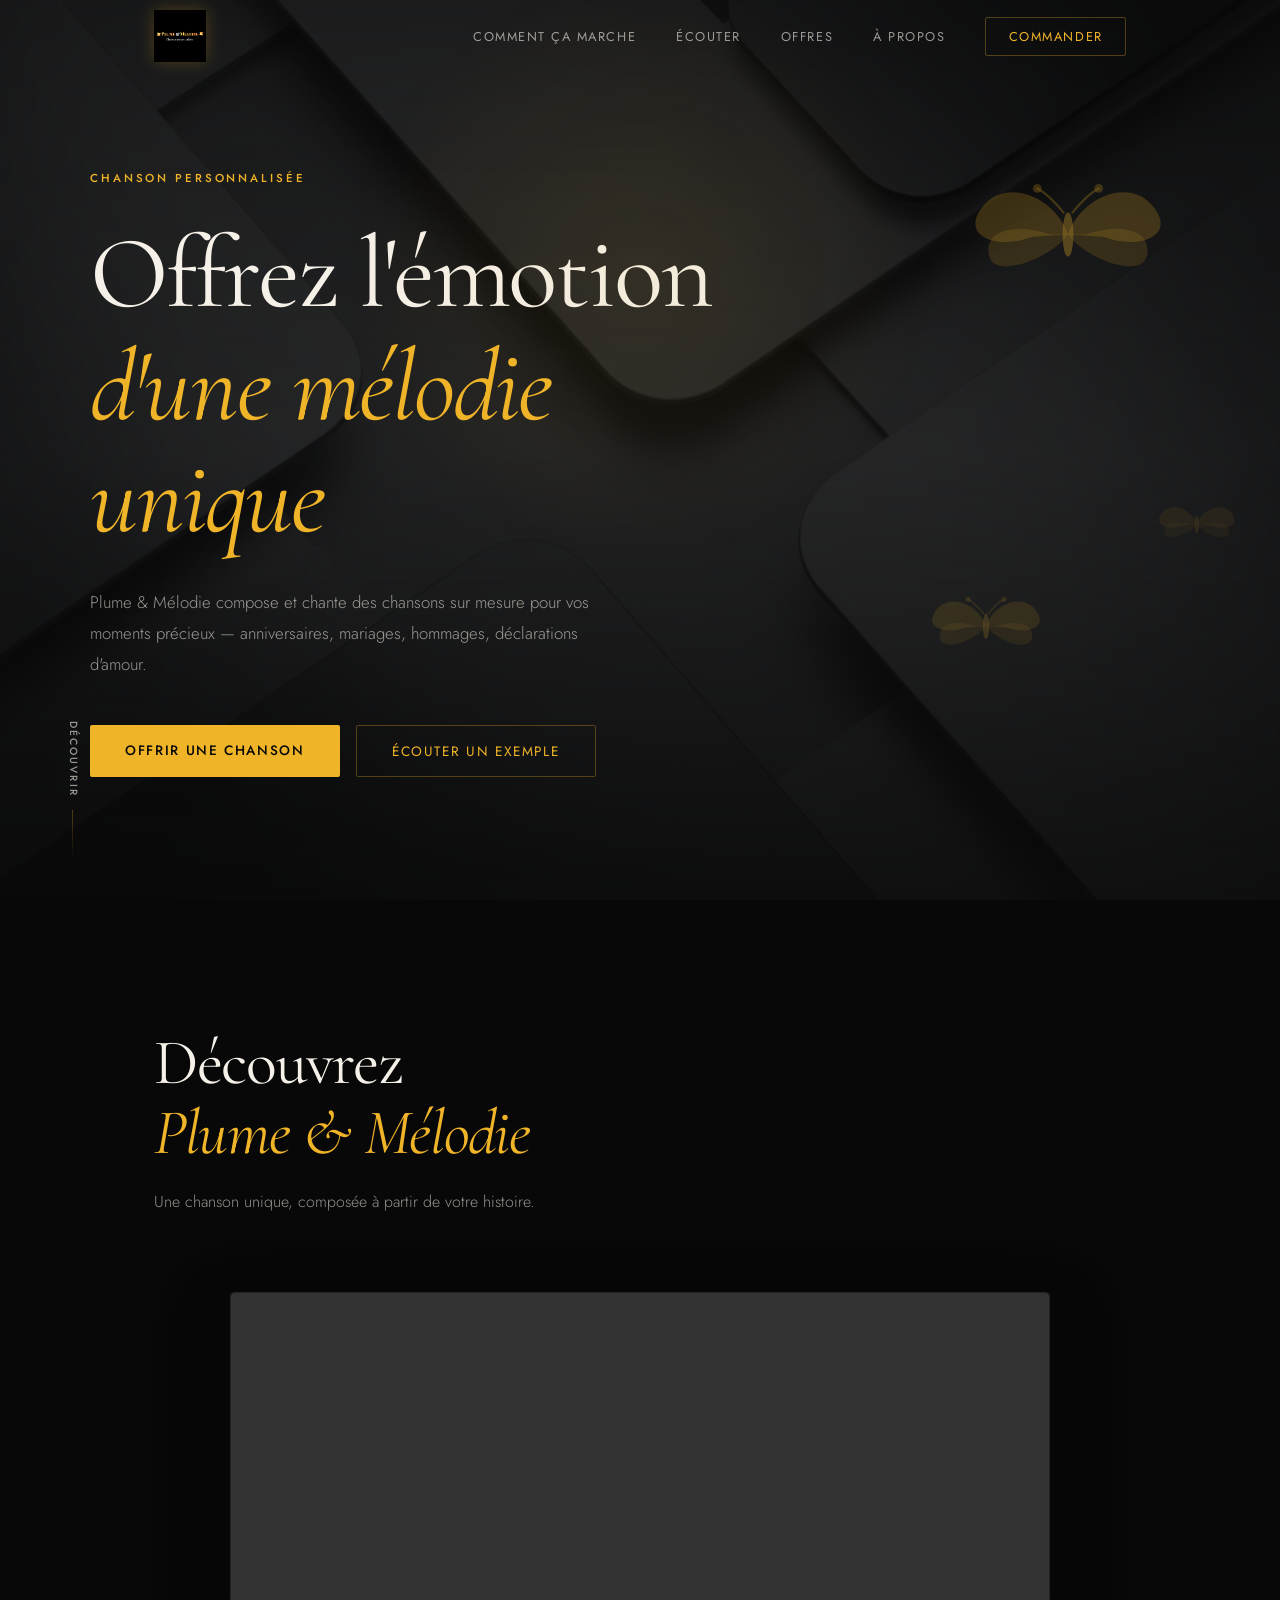
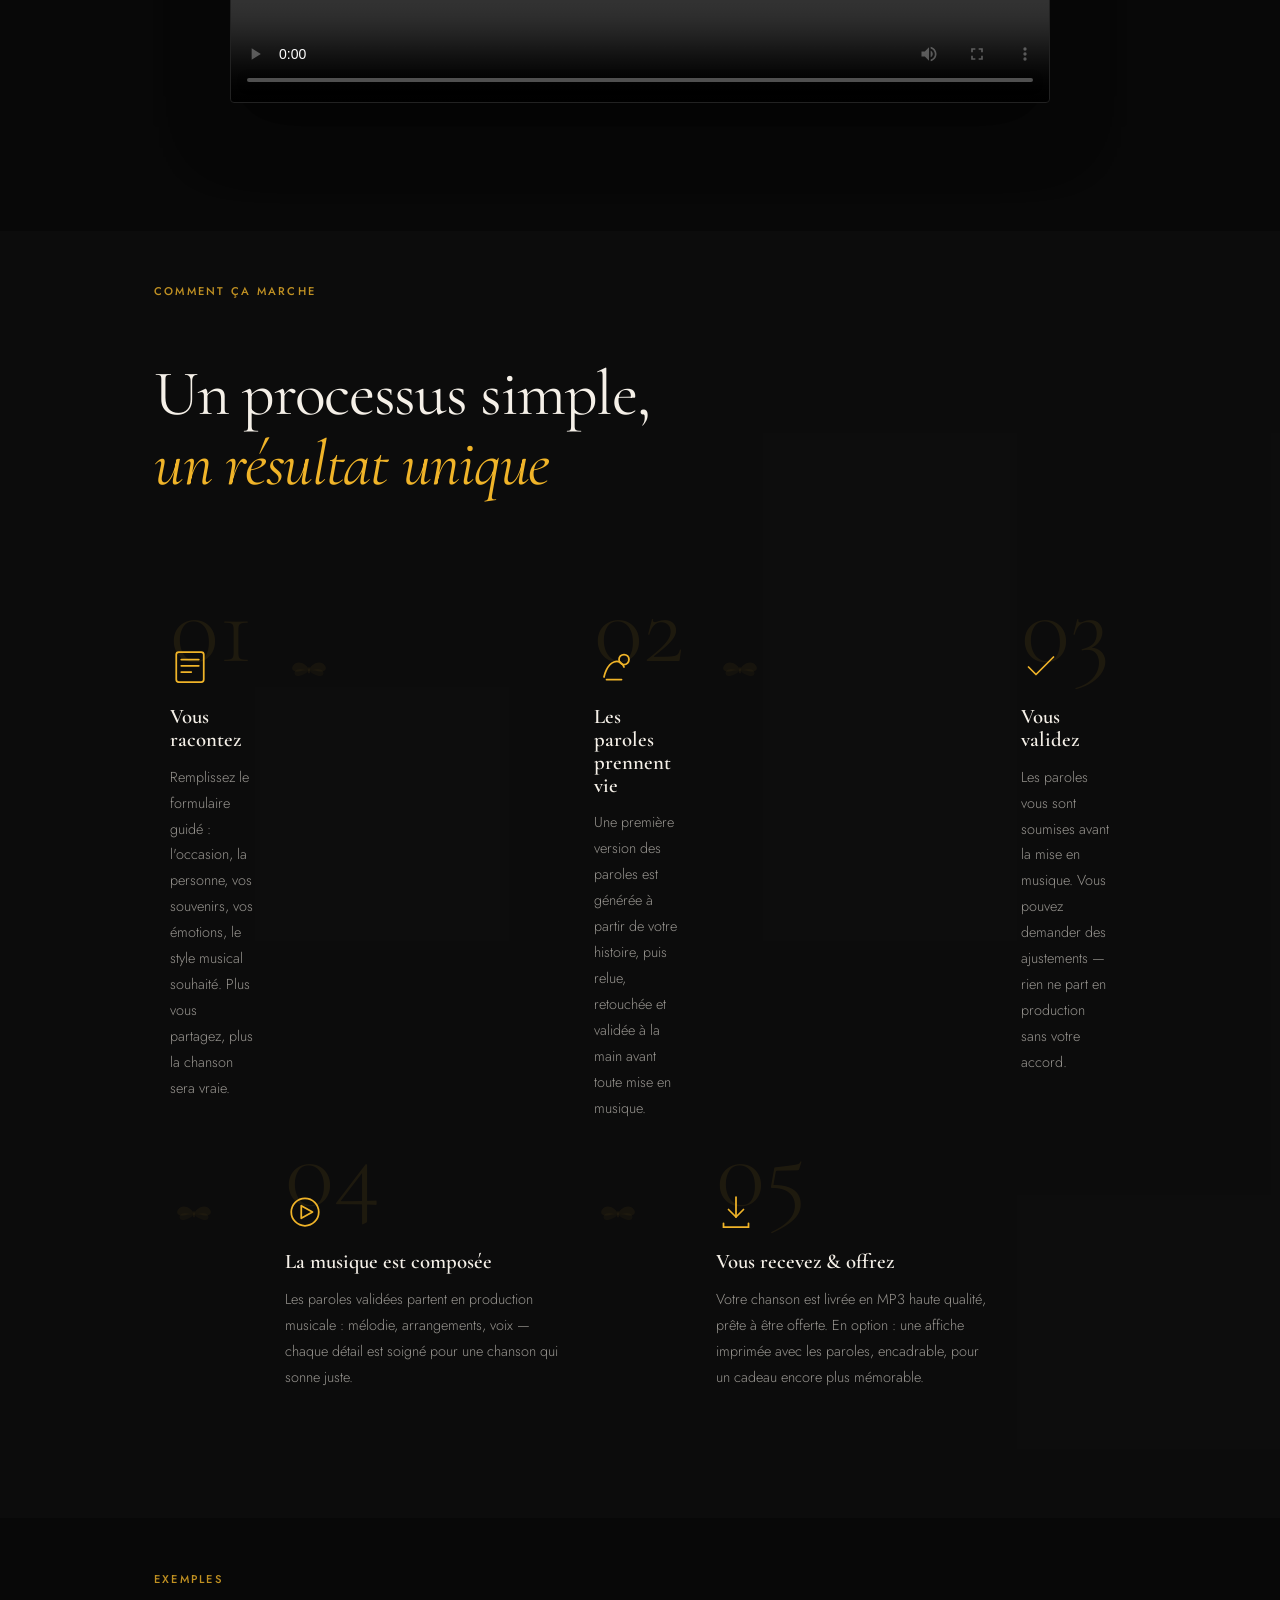
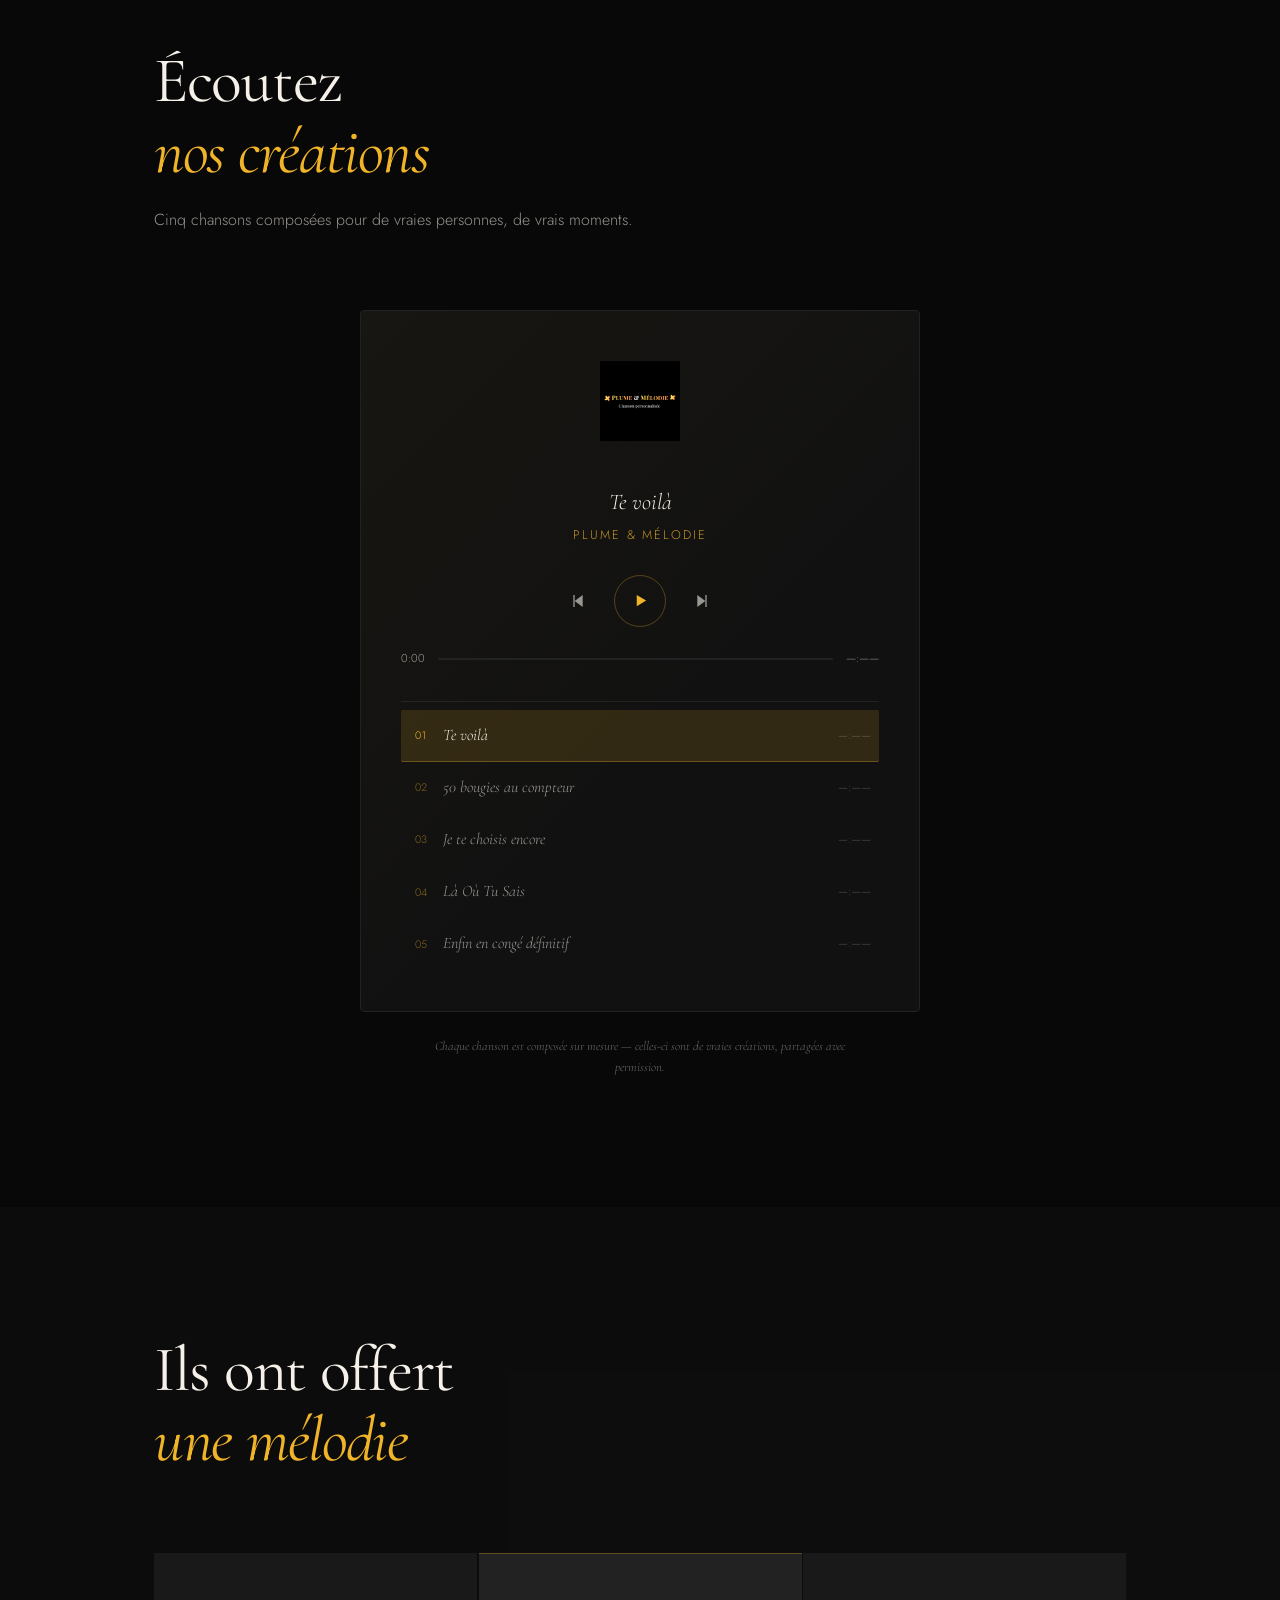
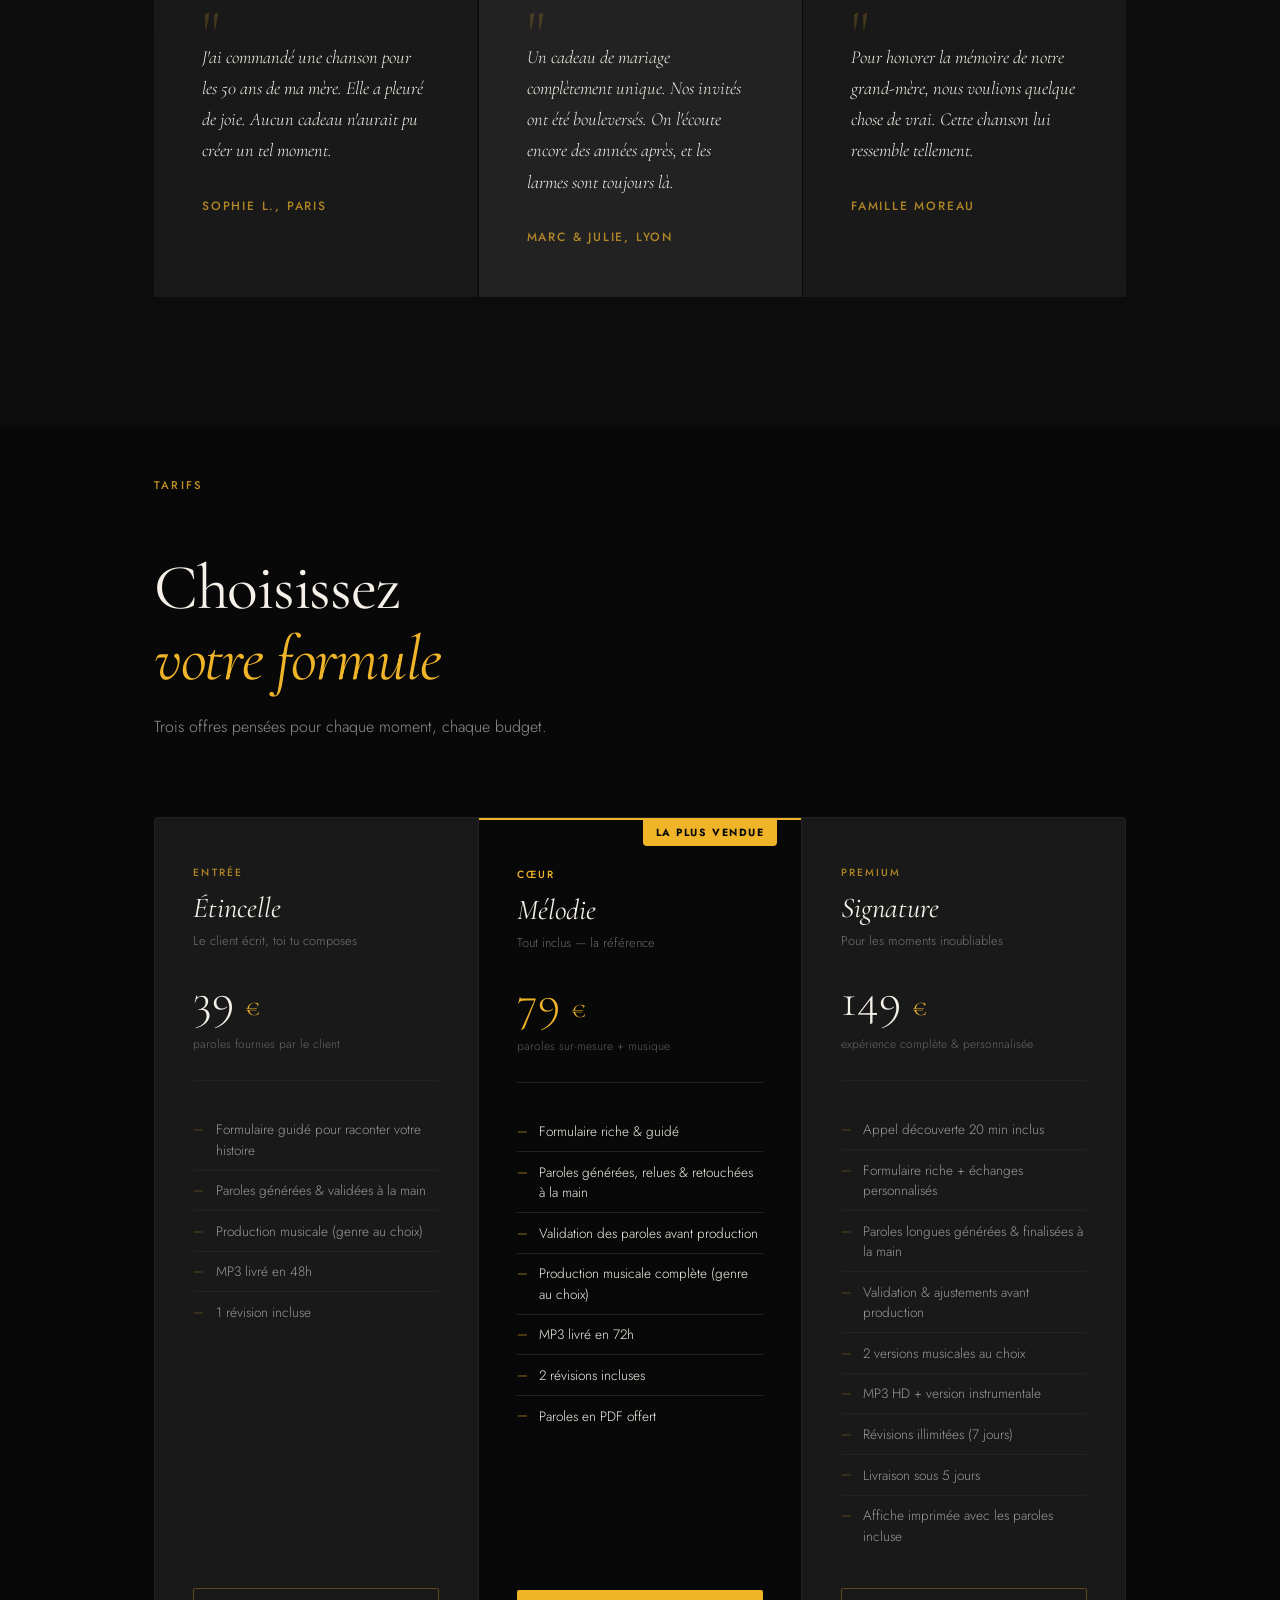
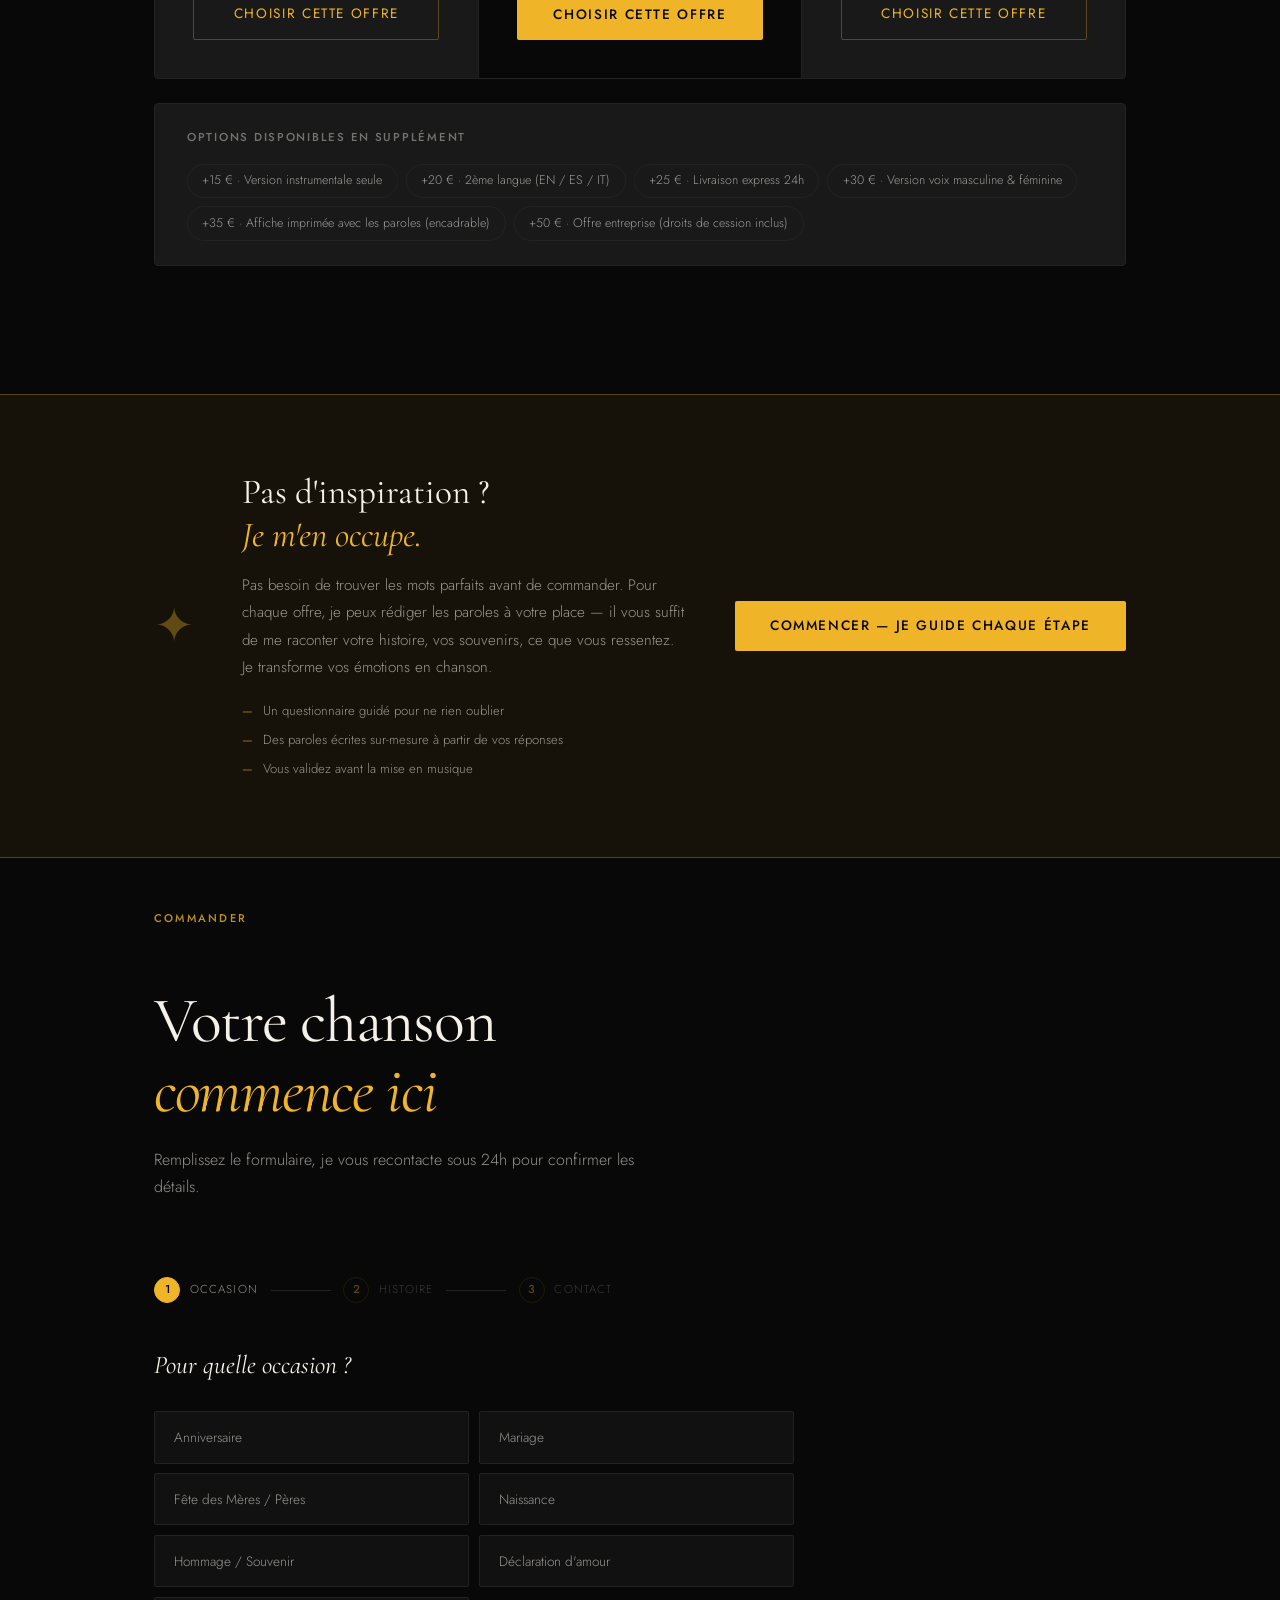
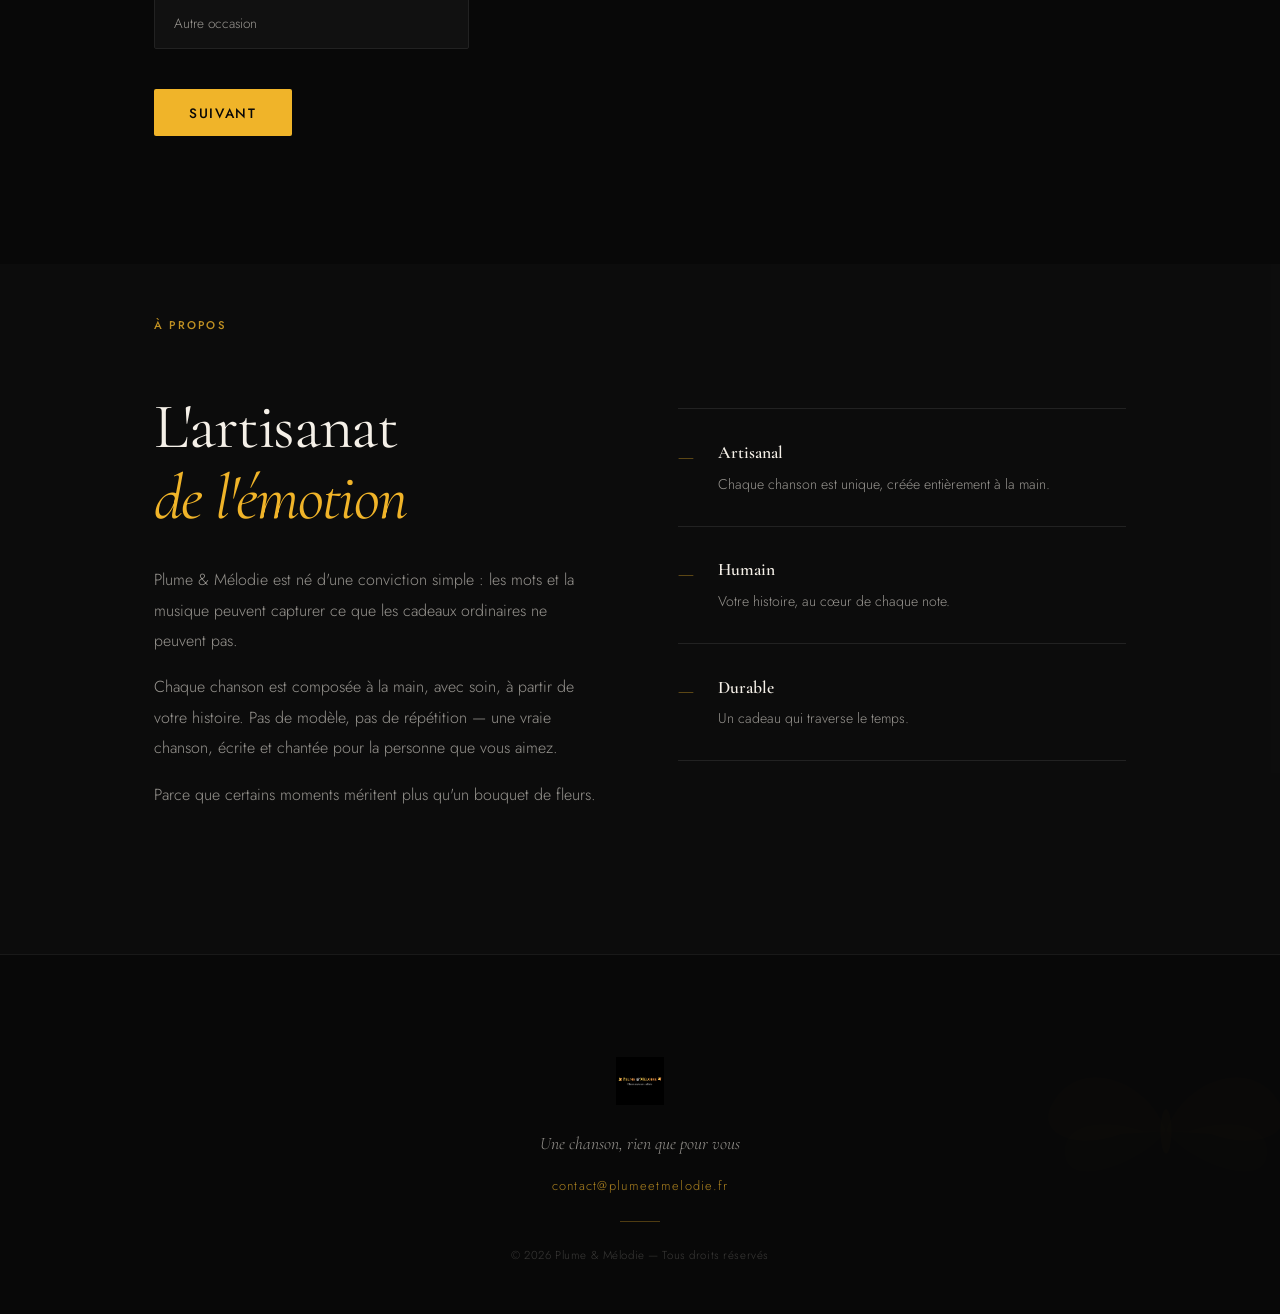
==== commit 6485ee3d: "Correction liens Stripe Étincelle et Mélodie inversés" ====
--- a/index.html
+++ b/index.html
@@ -16,7 +16,7 @@
   <nav id="navbar">
     <div class="nav-inner">
       <a href="#accueil" class="nav-logo">
-        <img src="Plume & Mélodie.png" alt="Plume & Mélodie" />
+        <img src="logo.png" alt="Plume & Mélodie" />
       </a>
       <ul class="nav-links" id="navLinks">
         <li><a href="#concept">Comment ça marche</a></li>
@@ -106,7 +106,7 @@
       </div>
       <div class="video-wrapper">
         <video controls preload="metadata" poster="">
-          <source src="Chanson_personnalisée.mp4" type="video/mp4" />
+          <source src="chanson-personnalisee.mp4" type="video/mp4" />
           Votre navigateur ne supporte pas la lecture vidéo.
         </video>
       </div>
@@ -229,7 +229,7 @@
             <div class="pulse-rings" id="pulseRings">
               <span></span><span></span><span></span>
             </div>
-            <img src="Plume & Mélodie.png" alt="" class="player-logo" />
+            <img src="logo.png" alt="" class="player-logo" />
           </div>
 
           <!-- Piste en cours -->
@@ -238,7 +238,7 @@
             <p class="player-artist">Plume & Mélodie</p>
           </div>
 
-          <audio id="audioPlayer" src="Te voilà.mp3" preload="metadata"></audio>
+          <audio id="audioPlayer" src="te-voila.mp3" preload="metadata"></audio>
 
           <!-- Contrôles -->
           <div class="player-controls">
@@ -274,27 +274,27 @@
 
           <!-- Playlist -->
           <ul class="playlist" id="playlist">
-            <li class="playlist-item active" data-index="0" data-src="Te voilà.mp3">
+            <li class="playlist-item active" data-index="0" data-src="te-voila.mp3">
               <span class="pl-num">01</span>
               <span class="pl-title">Te voilà</span>
               <span class="pl-dur" id="dur-0">—:——</span>
             </li>
-            <li class="playlist-item" data-index="1" data-src="50 bougies au compteur.mp3">
+            <li class="playlist-item" data-index="1" data-src="50-bougies-au-compteur.mp3">
               <span class="pl-num">02</span>
               <span class="pl-title">50 bougies au compteur</span>
               <span class="pl-dur" id="dur-1">—:——</span>
             </li>
-            <li class="playlist-item" data-index="2" data-src="Je te choisis encore.mp3">
+            <li class="playlist-item" data-index="2" data-src="je-te-choisis-encore.mp3">
               <span class="pl-num">03</span>
               <span class="pl-title">Je te choisis encore</span>
               <span class="pl-dur" id="dur-2">—:——</span>
             </li>
-            <li class="playlist-item" data-index="3" data-src="Là Où Tu Sais.mp3">
+            <li class="playlist-item" data-index="3" data-src="la-ou-tu-sais.mp3">
               <span class="pl-num">04</span>
               <span class="pl-title">Là Où Tu Sais</span>
               <span class="pl-dur" id="dur-3">—:——</span>
             </li>
-            <li class="playlist-item" data-index="4" data-src="Enfin en congé définitif.mp3">
+            <li class="playlist-item" data-index="4" data-src="enfin-en-conge-definitif.mp3">
               <span class="pl-num">05</span>
               <span class="pl-title">Enfin en congé définitif</span>
               <span class="pl-dur" id="dur-4">—:——</span>
@@ -362,7 +362,7 @@
             <li>MP3 livré en 48h</li>
             <li>1 révision incluse</li>
           </ul>
-          <a href="https://buy.stripe.com/4gMdR96z3cyD7jA7Ukdby01" target="_blank" class="offre-cta btn-outline" data-offre="Étincelle">Choisir cette offre</a>
+          <a href="https://buy.stripe.com/9B65kD5uZeGL7jA1vWdby00" target="_blank" class="offre-cta btn-outline" data-offre="Étincelle">Choisir cette offre</a>
         </div>
 
         <!-- Mélodie (featured) -->
@@ -386,7 +386,7 @@
             <li>2 révisions incluses</li>
             <li>Paroles en PDF offert</li>
           </ul>
-          <a href="https://buy.stripe.com/9B65kD5uZeGL7jA1vWdby00" target="_blank" class="offre-cta btn-gold" data-offre="Mélodie">Choisir cette offre</a>
+          <a href="https://buy.stripe.com/4gMdR96z3cyD7jA7Ukdby01" target="_blank" class="offre-cta btn-gold" data-offre="Mélodie">Choisir cette offre</a>
         </div>
 
         <!-- Signature -->
@@ -658,7 +658,7 @@
     </div>
     <div class="container">
       <div class="footer-inner">
-        <img src="Plume & Mélodie.png" alt="Plume & Mélodie" class="footer-logo" />
+        <img src="logo.png" alt="Plume & Mélodie" class="footer-logo" />
         <p class="footer-tagline">Une chanson, rien que pour vous</p>
         <a href="mailto:contact@plumeetmelodie.fr" class="footer-email">contact@plumeetmelodie.fr</a>
         <div class="footer-sep" aria-hidden="true"></div>
--- a/style.css
+++ b/style.css
@@ -48,7 +48,7 @@
   position: fixed;
   inset: 0;
   z-index: -2;
-  background: url('download (2).png') center / cover no-repeat;
+  background: url('background.png') center / cover no-repeat;
 }
 body::after {
   content: '';
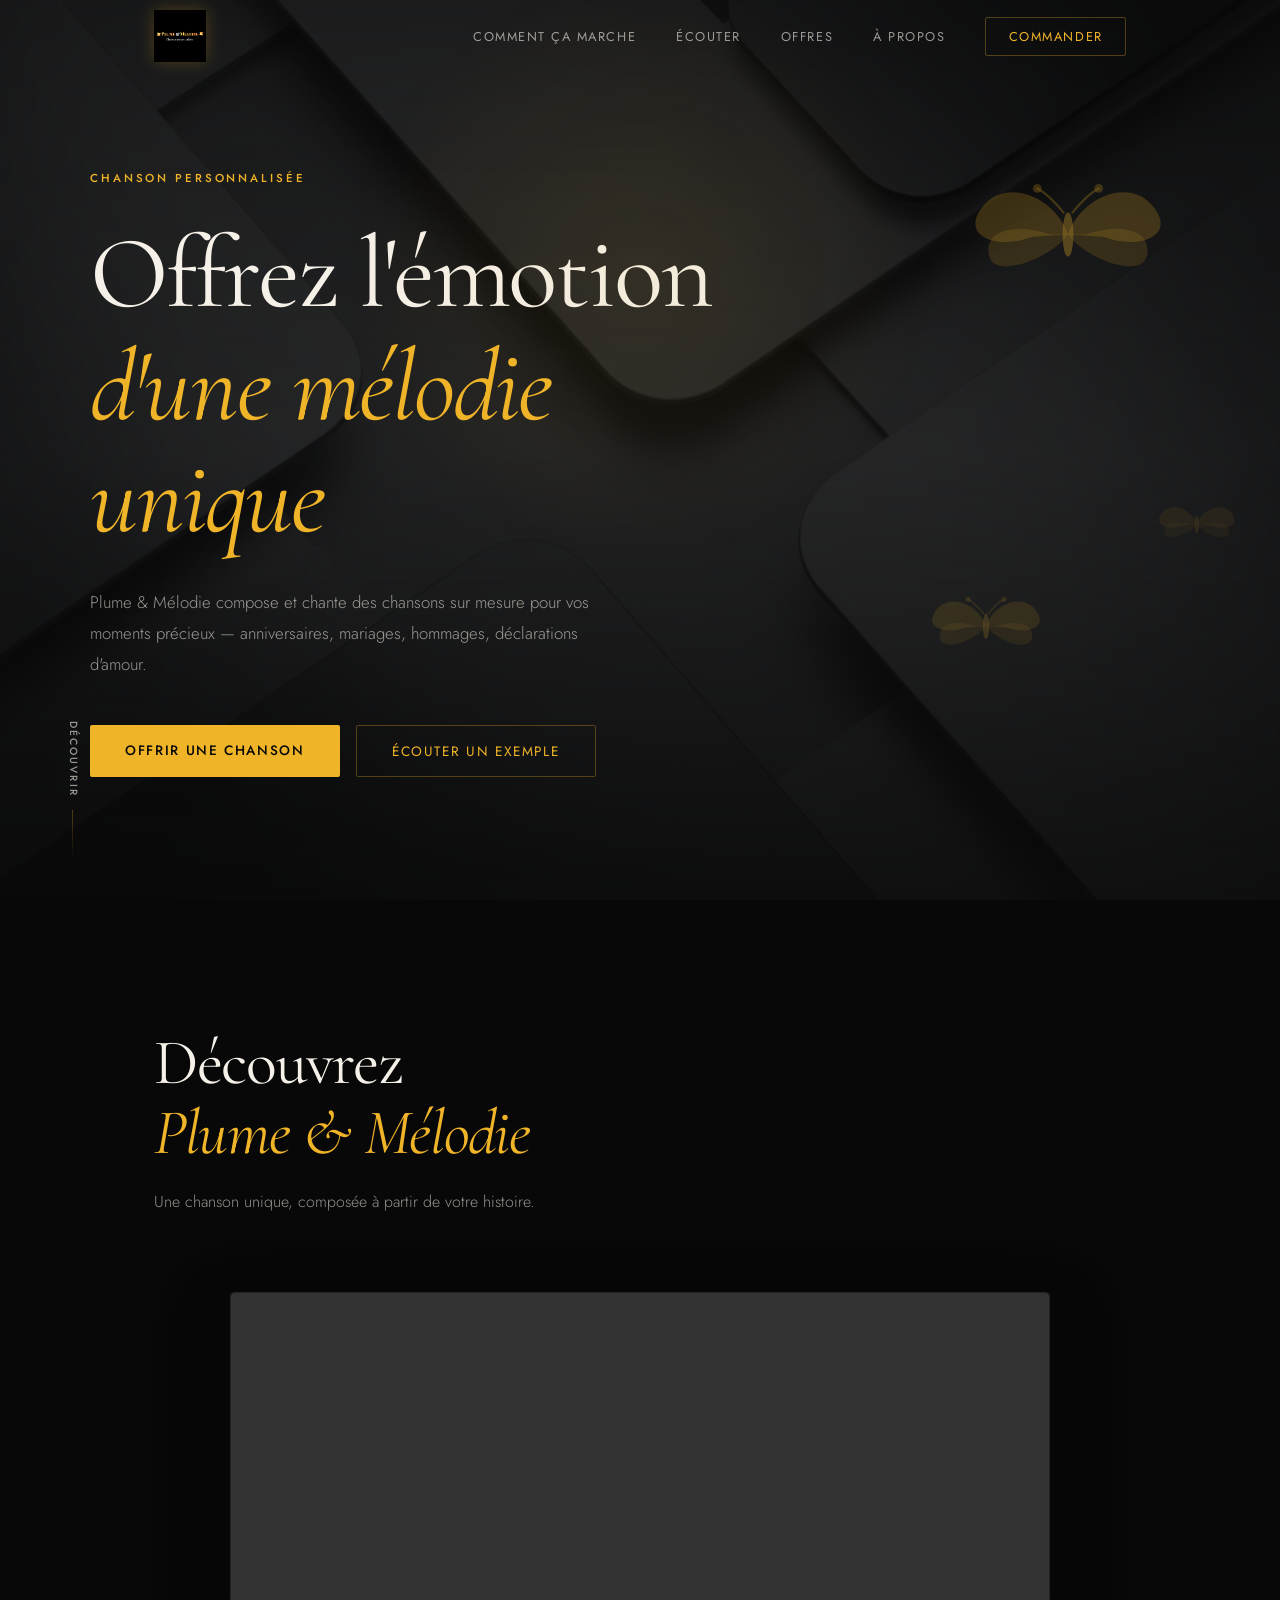
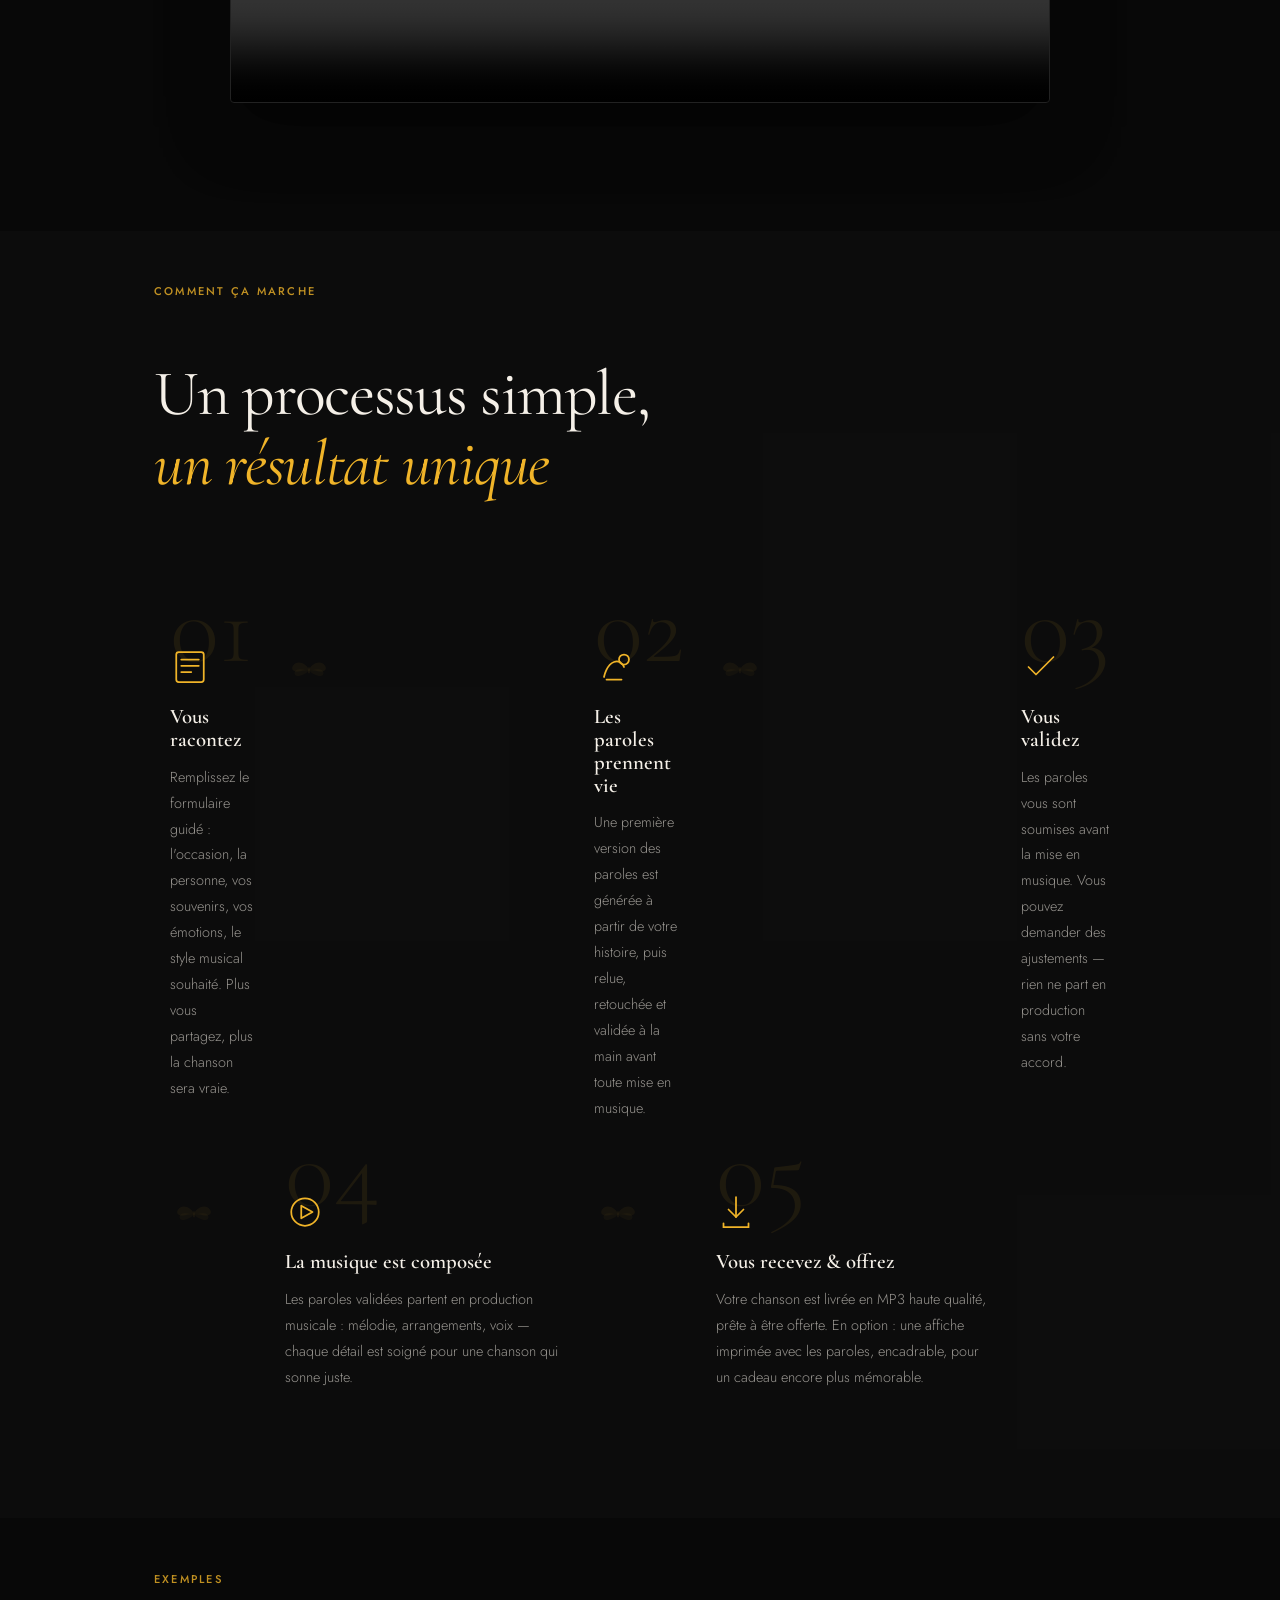
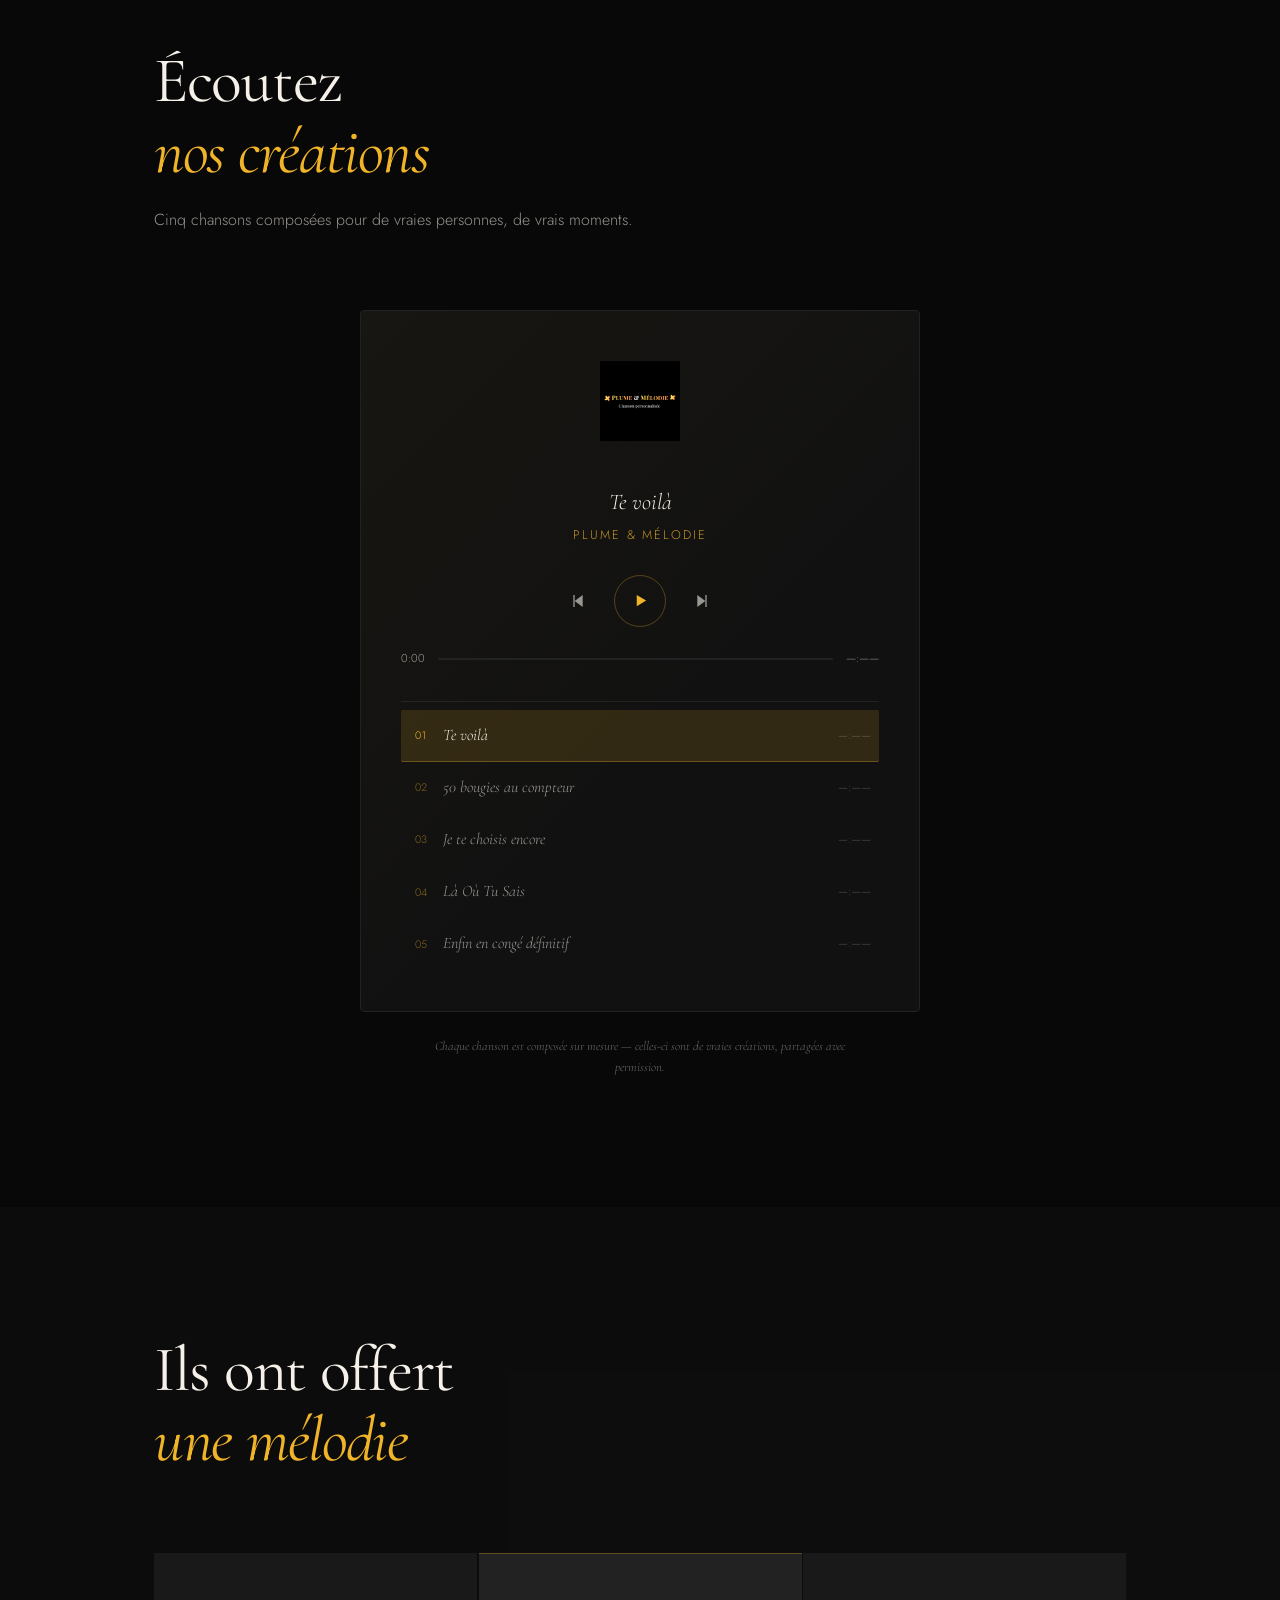
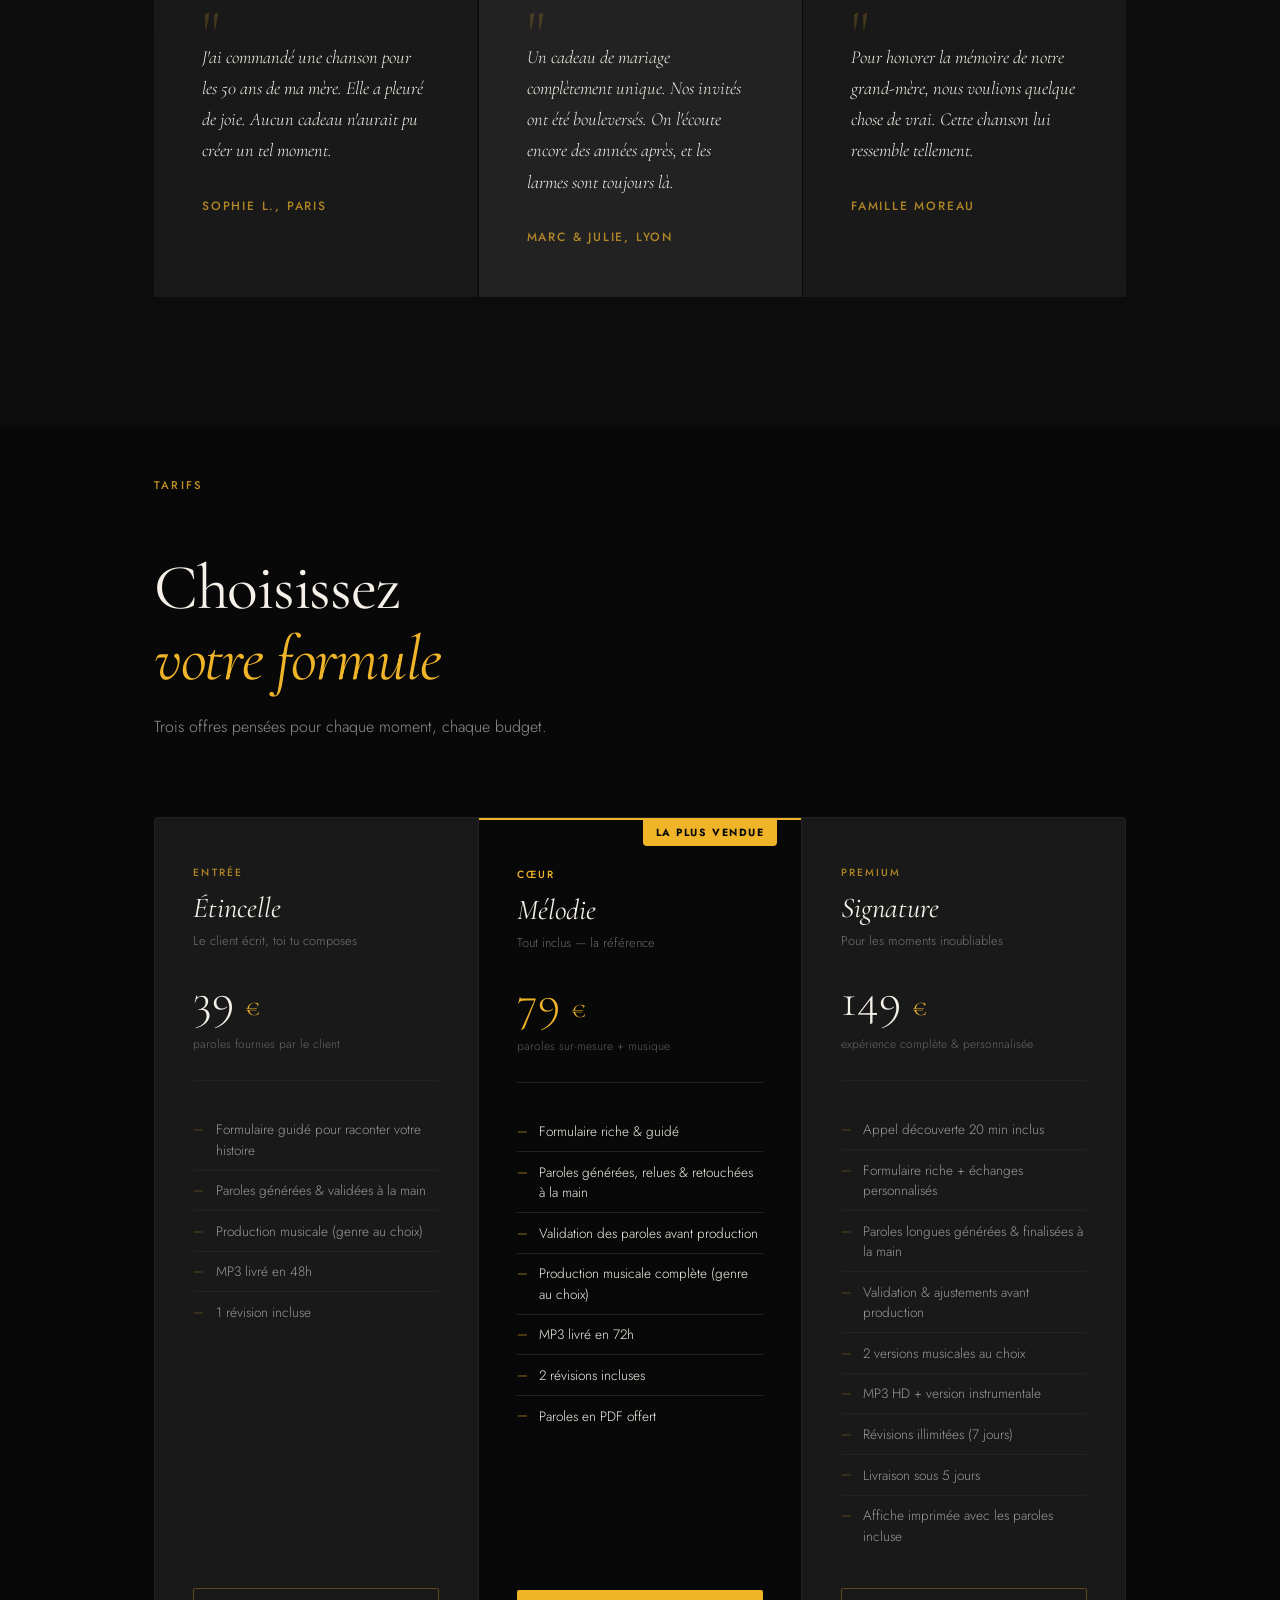
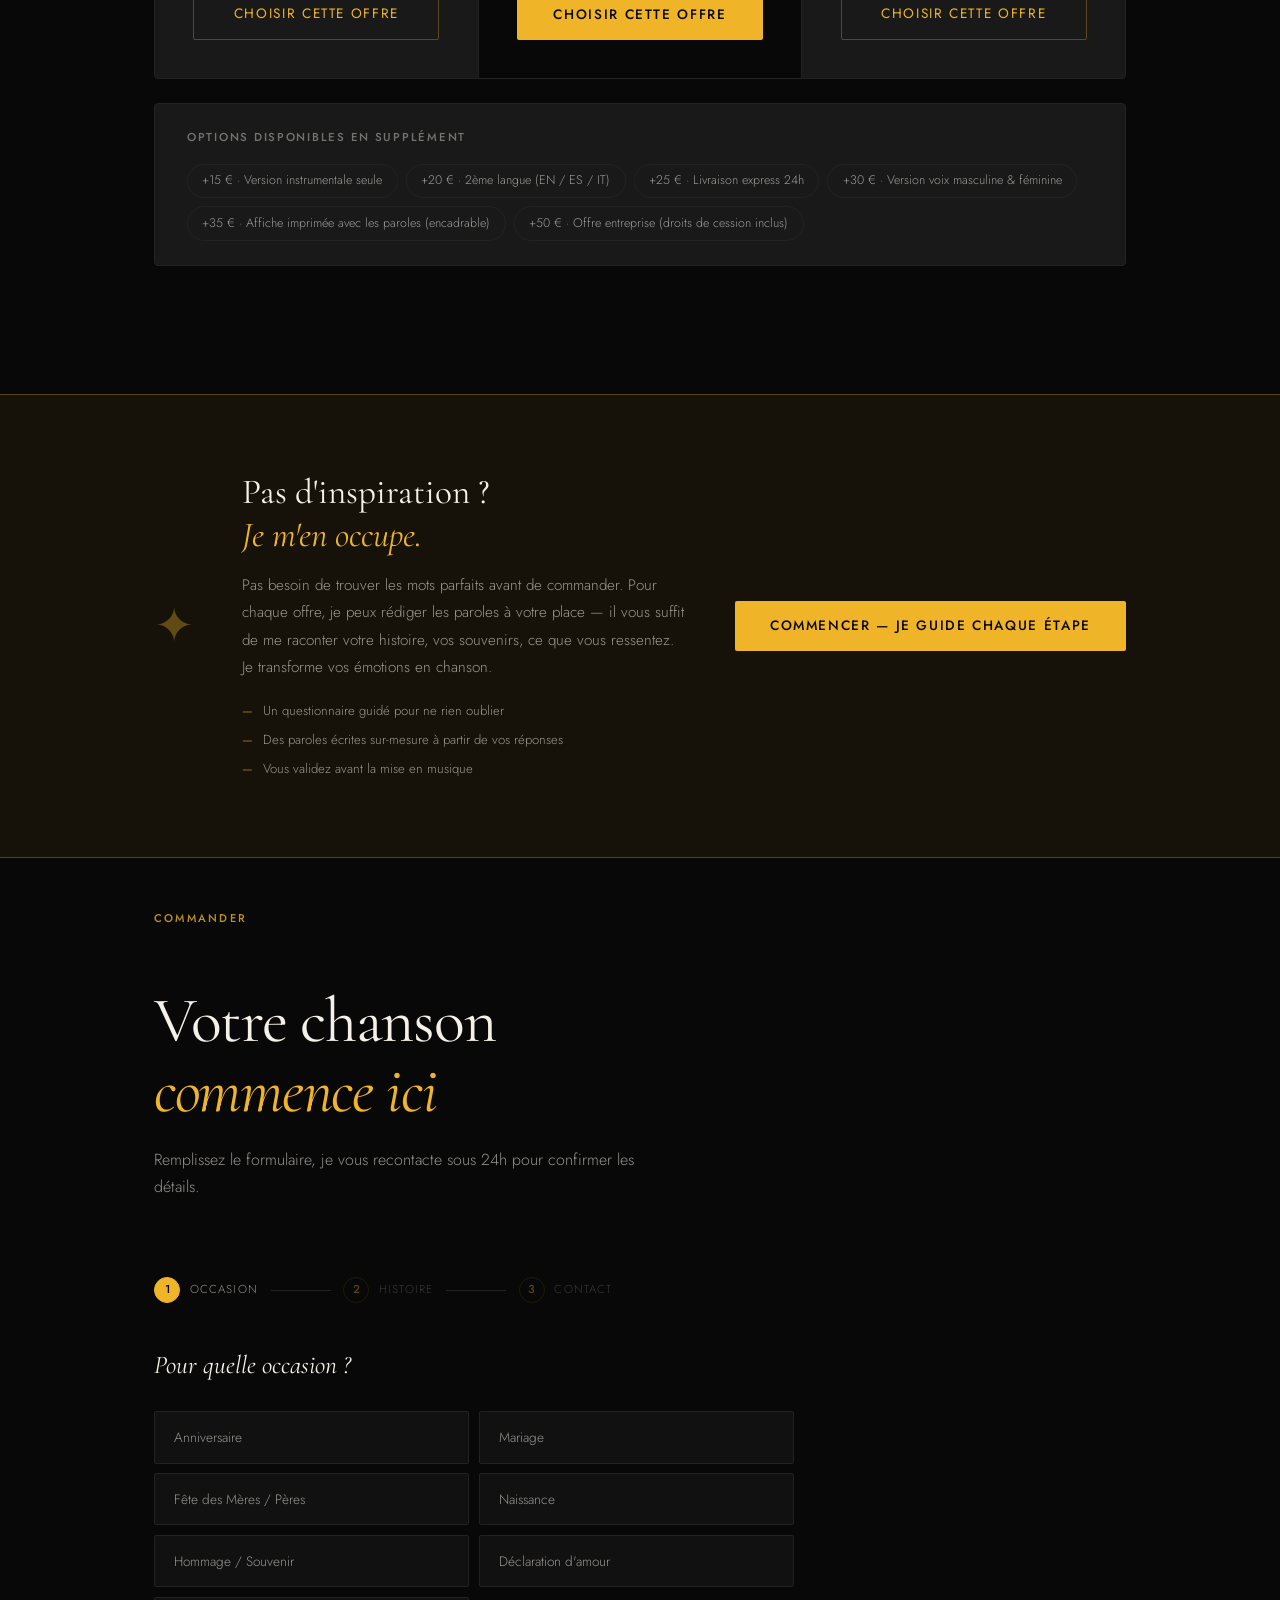
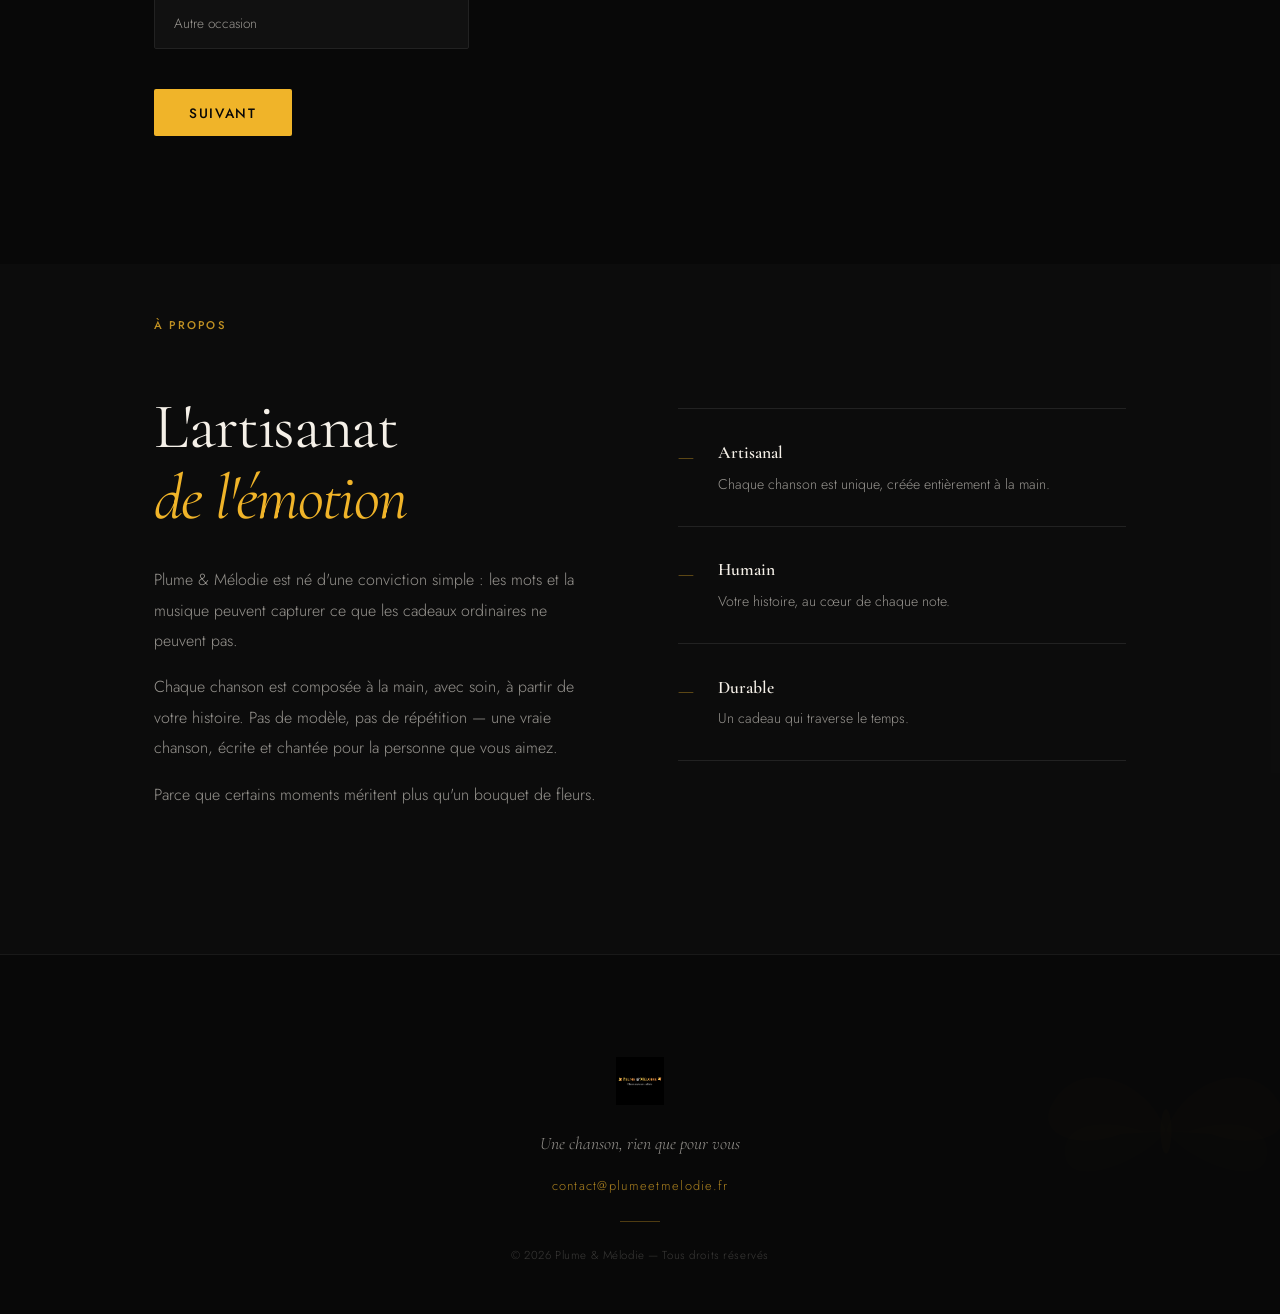
==== commit 66b1fe53: "SEO : pages cadeau mariage et anniversaire + optimisation title" ====
--- a/index.html
+++ b/index.html
@@ -3,8 +3,73 @@
 <head>
   <meta charset="UTF-8" />
   <meta name="viewport" content="width=device-width, initial-scale=1.0" />
-  <title>Plume & Mélodie — Chansons personnalisées</title>
-  <meta name="description" content="Offrez une chanson unique, composée et chantée rien que pour vous et les vôtres." />
+
+  <!-- ── SEO principal ─────────────────────────────────────── -->
+  <title>Chanson personnalisée sur-mesure | Plume & Mélodie</title>
+  <meta name="description" content="Offrez une chanson unique créée sur-mesure à partir de votre histoire. Anniversaire, mariage, naissance, déclaration d'amour... Livraison en MP3 sous 72h. À partir de 39 €." />
+  <meta name="keywords" content="chanson personnalisée, cadeau original, chanson sur mesure, cadeau mariage, cadeau anniversaire, chanson naissance, déclaration amour, cadeau unique, chanson dédicace" />
+  <meta name="author" content="Plume & Mélodie" />
+  <link rel="canonical" href="https://plumeetmelodie.fr/" />
+
+  <!-- ── Open Graph (Facebook, WhatsApp, LinkedIn) ─────────── -->
+  <meta property="og:type" content="website" />
+  <meta property="og:url" content="https://plumeetmelodie.fr/" />
+  <meta property="og:title" content="Plume & Mélodie — Chanson personnalisée sur-mesure" />
+  <meta property="og:description" content="Une chanson unique créée à partir de votre histoire. Idéal pour un anniversaire, un mariage, une naissance ou une déclaration d'amour. À partir de 39 €." />
+  <meta property="og:image" content="https://plumeetmelodie.fr/logo.png" />
+  <meta property="og:locale" content="fr_FR" />
+  <meta property="og:site_name" content="Plume & Mélodie" />
+
+  <!-- ── Twitter Card ───────────────────────────────────────── -->
+  <meta name="twitter:card" content="summary_large_image" />
+  <meta name="twitter:title" content="Plume & Mélodie — Chanson personnalisée sur-mesure" />
+  <meta name="twitter:description" content="Une chanson unique créée à partir de votre histoire. À partir de 39 €, livrée en MP3 sous 72h." />
+  <meta name="twitter:image" content="https://plumeetmelodie.fr/logo.png" />
+
+  <!-- ── Données structurées Schema.org ────────────────────── -->
+  <script type="application/ld+json">
+  {
+    "@context": "https://schema.org",
+    "@type": "Service",
+    "name": "Plume & Mélodie",
+    "url": "https://plumeetmelodie.fr",
+    "description": "Création de chansons personnalisées sur-mesure à partir de votre histoire. Anniversaire, mariage, naissance, déclaration d'amour.",
+    "provider": {
+      "@type": "Person",
+      "name": "Bruno Latrilhe",
+      "url": "https://plumeetmelodie.fr"
+    },
+    "areaServed": "FR",
+    "availableLanguage": "French",
+    "offers": [
+      {
+        "@type": "Offer",
+        "name": "Étincelle",
+        "description": "Vous fournissez les paroles, production musicale incluse. MP3 livré en 48h.",
+        "price": "39.00",
+        "priceCurrency": "EUR",
+        "url": "https://buy.stripe.com/9B65kD5uZeGL7jA1vWdby00"
+      },
+      {
+        "@type": "Offer",
+        "name": "Mélodie",
+        "description": "Paroles sur-mesure écrites pour vous + production musicale. MP3 livré en 72h.",
+        "price": "79.00",
+        "priceCurrency": "EUR",
+        "url": "https://buy.stripe.com/4gMdR96z3cyD7jA7Ukdby01"
+      },
+      {
+        "@type": "Offer",
+        "name": "Signature",
+        "description": "Expérience complète : appel découverte, paroles longues, 2 versions musicales, MP3 HD. Livraison sous 5 jours.",
+        "price": "149.00",
+        "priceCurrency": "EUR",
+        "url": "https://buy.stripe.com/5kQ5kD5uZdCH7jAcaAdby02"
+      }
+    ]
+  }
+  </script>
+
   <link rel="preconnect" href="https://fonts.googleapis.com" />
   <link rel="preconnect" href="https://fonts.gstatic.com" crossorigin />
   <link href="https://fonts.googleapis.com/css2?family=Cormorant+Garamond:ital,wght@0,300;0,400;0,600;1,300;1,400;1,600&family=Jost:wght@300;400;500&display=swap" rel="stylesheet" />
@@ -229,7 +294,7 @@
             <div class="pulse-rings" id="pulseRings">
               <span></span><span></span><span></span>
             </div>
-            <img src="logo.png" alt="" class="player-logo" />
+            <img src="logo.png" alt="Plume & Mélodie — chansons personnalisées" class="player-logo" />
           </div>
 
           <!-- Piste en cours -->
--- a/style.css
+++ b/style.css
@@ -1423,3 +1423,37 @@
   background: rgba(240, 180, 41, 0.25);
   color: var(--white);
 }
+
+/* ════════════════════════════════════════════════════════
+   PAGES SEO
+   ════════════════════════════════════════════════════════ */
+.seo-page { padding-top: var(--nav-h); min-height: 100vh; }
+.seo-article { max-width: 780px; margin: 0 auto; padding: clamp(3rem, 6vw, 6rem) 0; }
+.seo-header { margin-bottom: 4rem; padding-bottom: 3rem; border-bottom: 1px solid var(--surface-3); }
+.seo-header h1 { font-size: clamp(2rem, 4vw, 3rem); margin-bottom: 1.2rem; line-height: 1.15; }
+.seo-header h1 em { color: var(--gold); font-style: italic; }
+.seo-intro { font-size: 1.1rem; color: var(--white-muted); line-height: 1.8; max-width: 60ch; }
+.seo-section { margin-bottom: 3rem; }
+.seo-section h2 { font-family: var(--serif); font-size: 1.5rem; font-weight: 400; color: var(--white); margin-bottom: 1rem; }
+.seo-section p { font-size: 0.95rem; color: var(--white-muted); line-height: 1.9; margin-bottom: 1rem; }
+.seo-section strong { color: var(--white); font-weight: 500; }
+.seo-list { list-style: none; display: flex; flex-direction: column; gap: 0.7rem; margin-top: 0.5rem; }
+.seo-list li { font-size: 0.92rem; color: var(--white-muted); padding-left: 1.5rem; position: relative; line-height: 1.7; }
+.seo-list li::before { content: '—'; color: var(--gold); position: absolute; left: 0; }
+ol.seo-list { counter-reset: seo-counter; }
+ol.seo-list li { counter-increment: seo-counter; }
+ol.seo-list li::before { content: counter(seo-counter); color: var(--gold); font-family: var(--serif); font-size: 0.85rem; }
+.seo-offres { display: grid; grid-template-columns: repeat(3, 1fr); gap: 1px; background: var(--surface-3); border: 1px solid var(--surface-3); border-radius: 4px; overflow: hidden; margin-top: 1rem; }
+.seo-offre { background: var(--surface-2); padding: 1.5rem; }
+.seo-offre.featured { background: var(--black); border-top: 2px solid var(--gold); }
+.seo-offre h3 { font-family: var(--serif); font-size: 1.1rem; font-weight: 400; color: var(--white); margin-bottom: 0.6rem; }
+.seo-offre.featured h3 { color: var(--gold); }
+.seo-offre p { font-size: 0.82rem; color: var(--white-muted); line-height: 1.6; }
+.seo-faq { display: flex; flex-direction: column; gap: 1.5rem; }
+.seo-faq-item h3 { font-family: var(--sans); font-size: 0.9rem; font-weight: 500; color: var(--white); margin-bottom: 0.4rem; }
+.seo-faq-item p { font-size: 0.88rem; color: var(--white-muted); line-height: 1.7; }
+.seo-cta-block { margin-top: 4rem; padding: 3rem; background: rgba(240, 180, 41, 0.05); border: 1px solid var(--gold-border); border-radius: 4px; text-align: center; }
+.seo-cta-block h2 { font-family: var(--serif); font-size: 1.8rem; margin-bottom: 0.8rem; }
+.seo-cta-block p { color: var(--white-muted); margin-bottom: 1.8rem; }
+.seo-cta-block .btn-gold, .seo-cta-block .btn-outline { margin: 0 0.5rem; }
+@media (max-width: 700px) { .seo-offres { grid-template-columns: 1fr; } .seo-cta-block { padding: 2rem 1.5rem; } .seo-cta-block .btn-gold, .seo-cta-block .btn-outline { display: block; margin: 0.5rem 0; text-align: center; } }
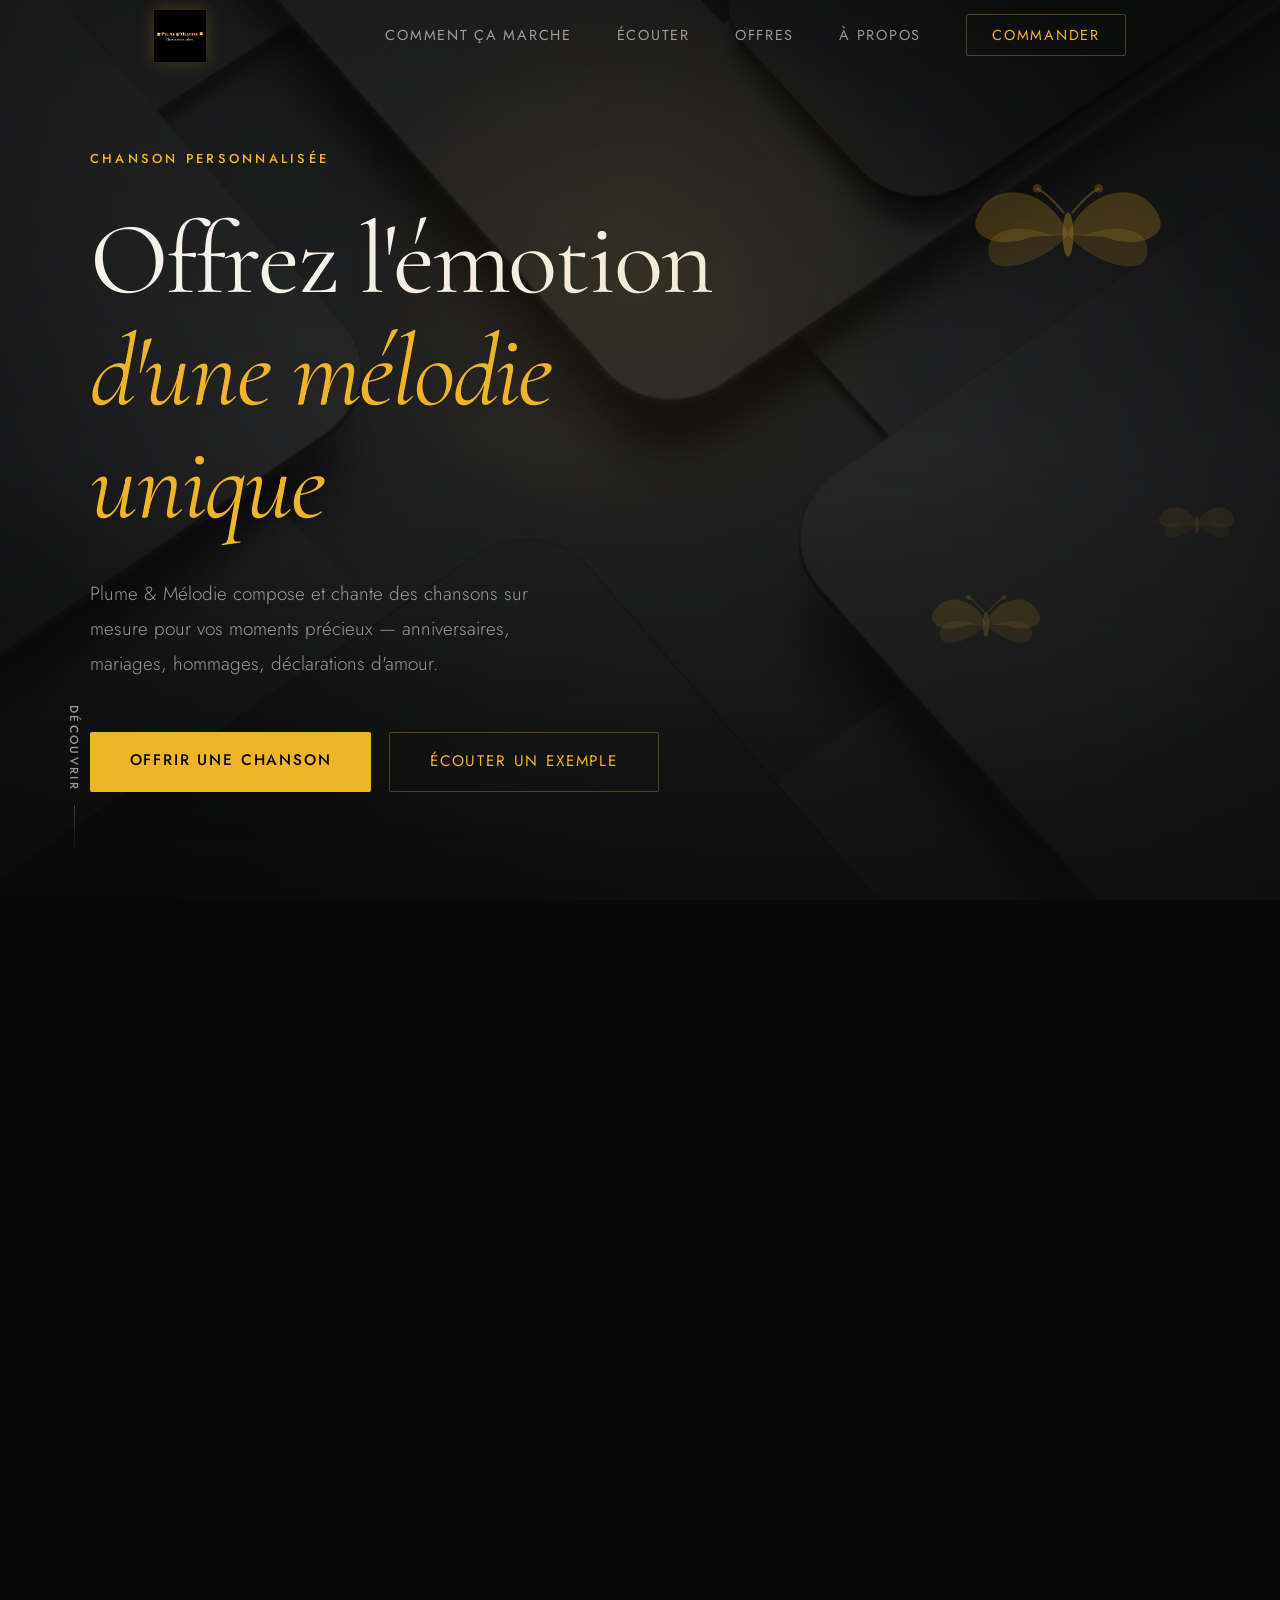
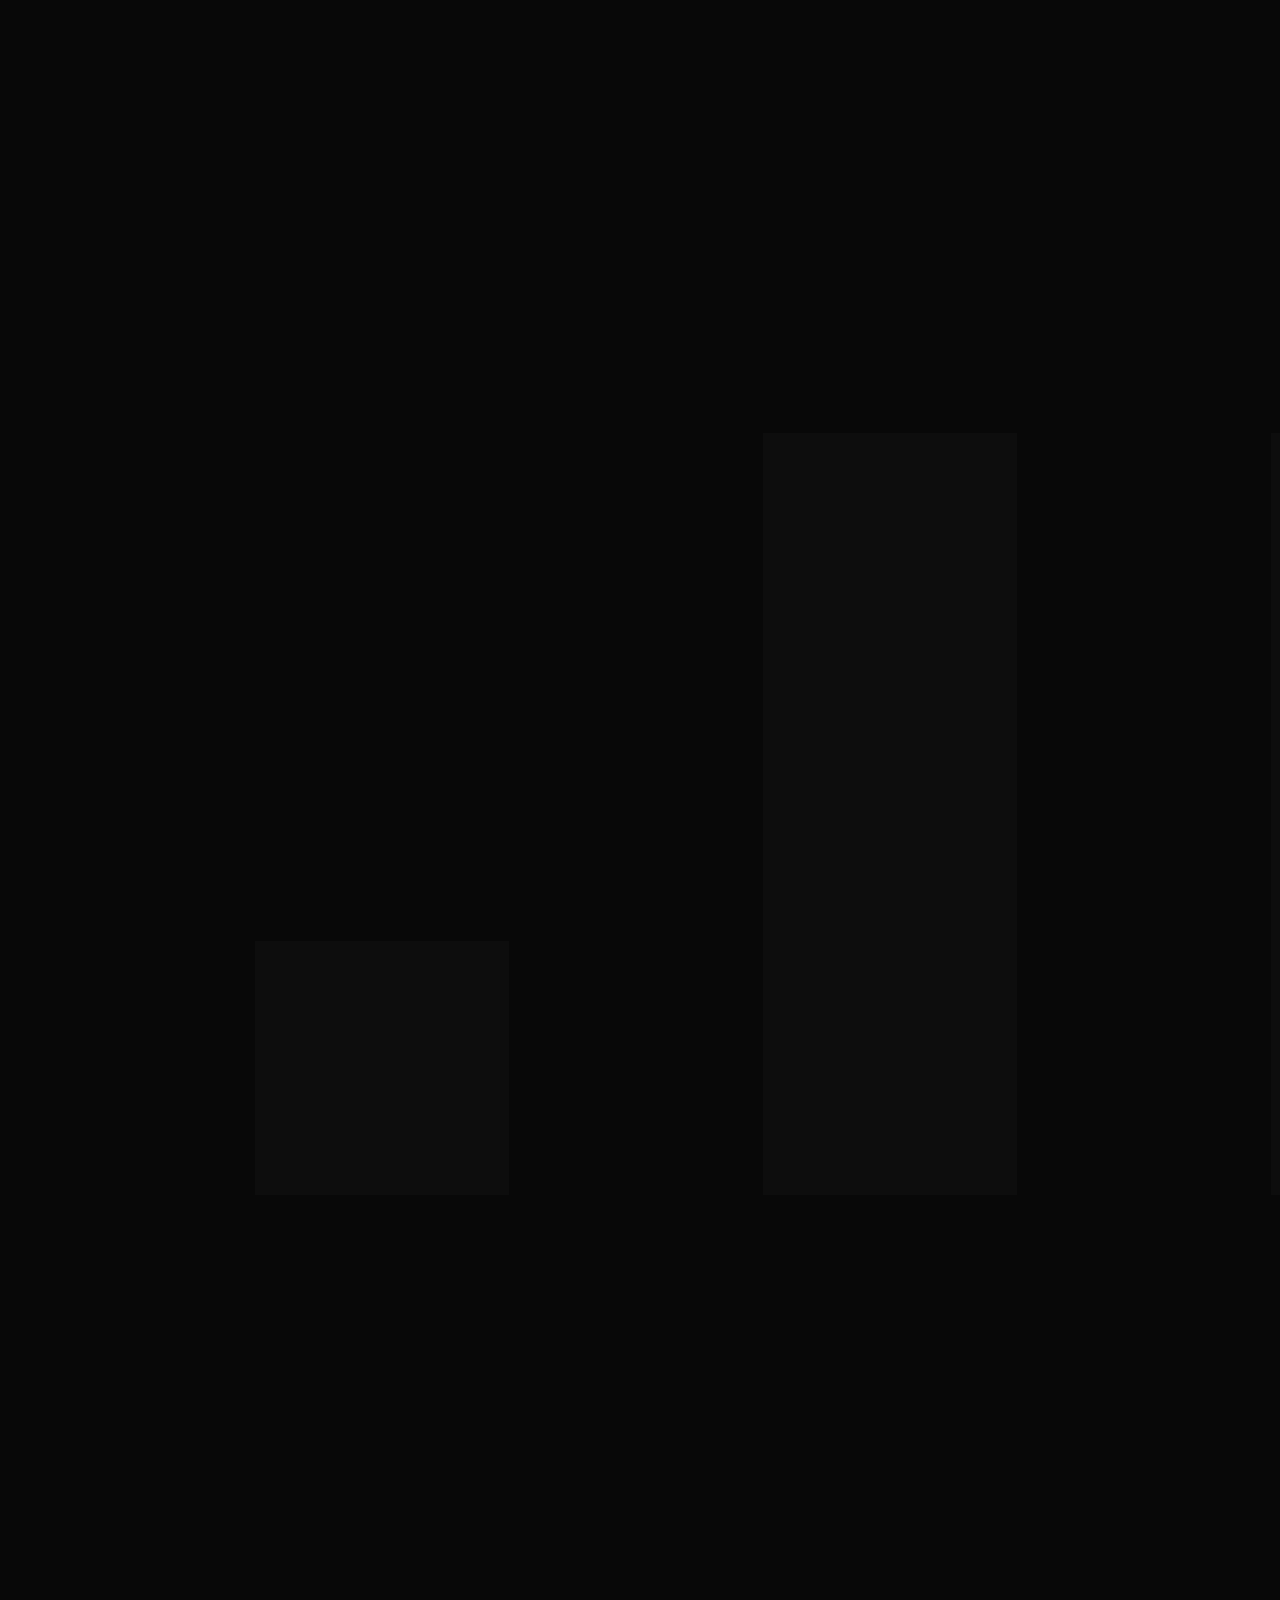
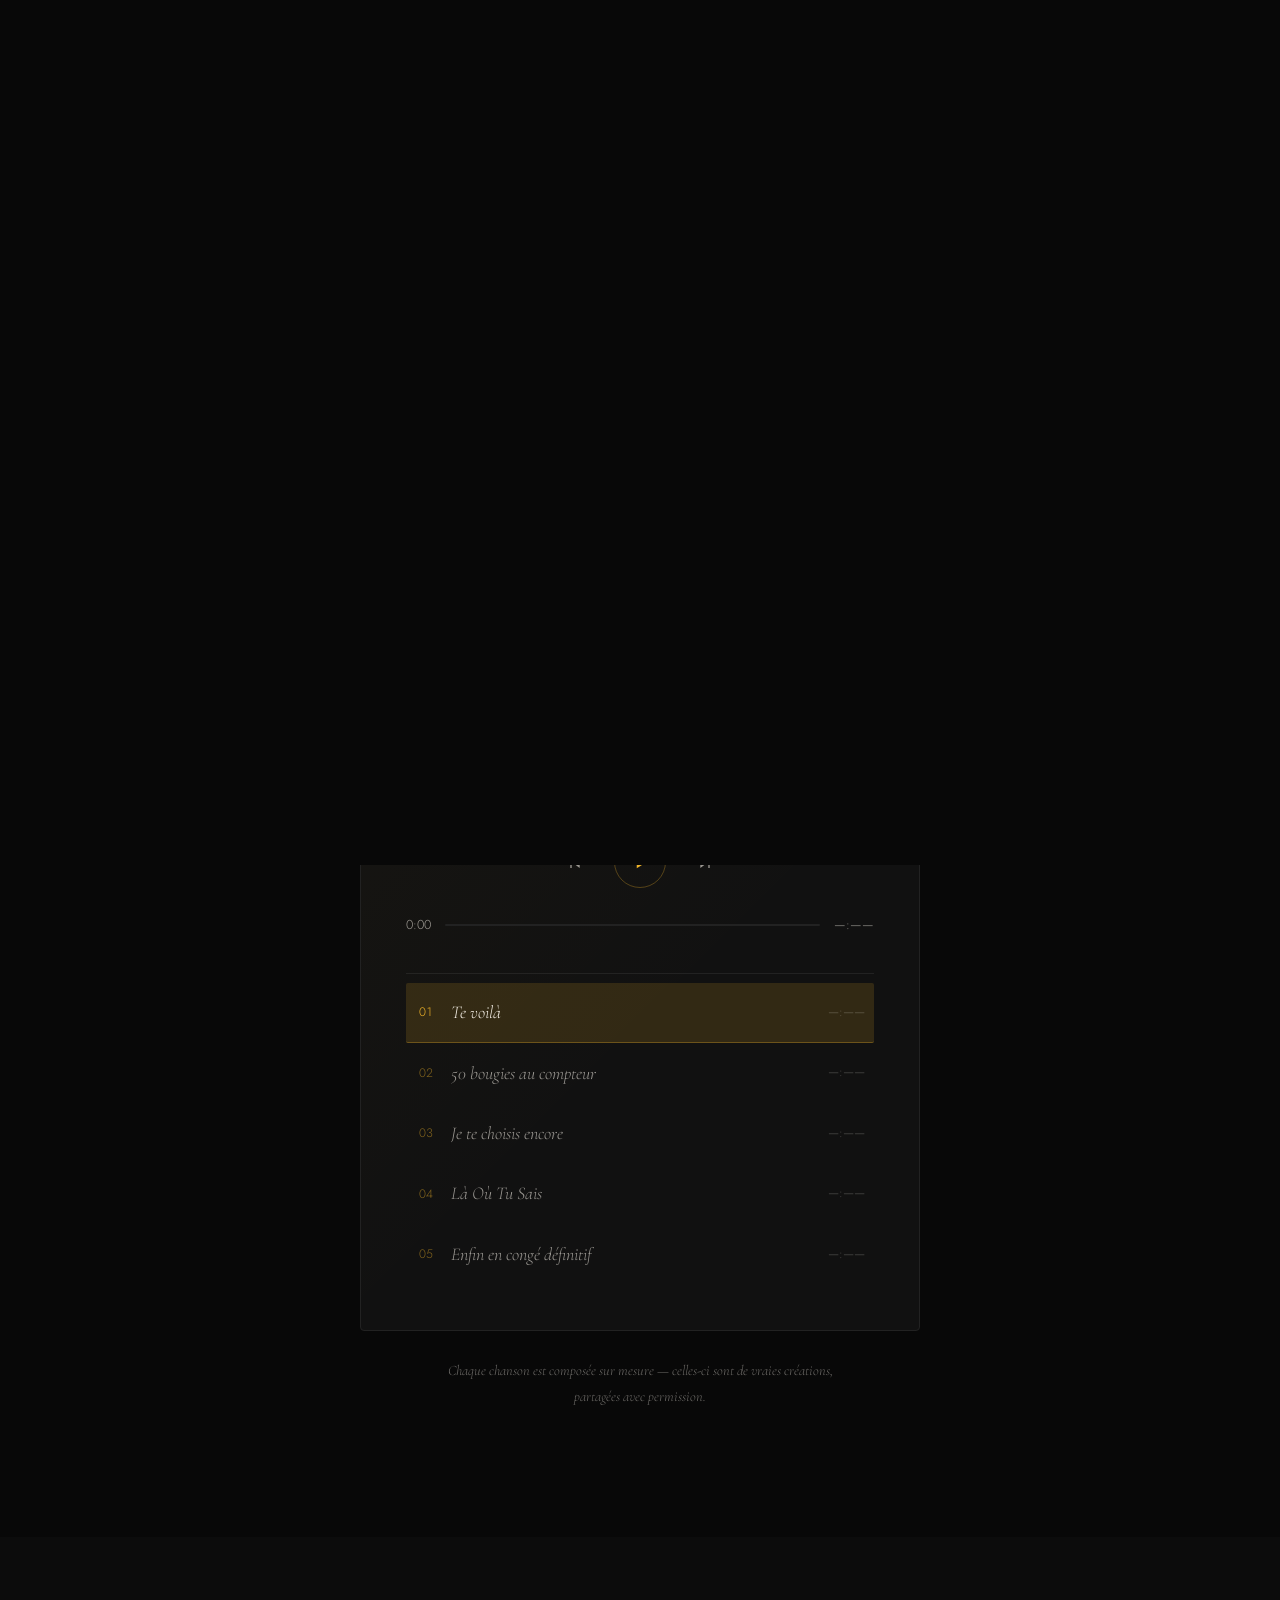
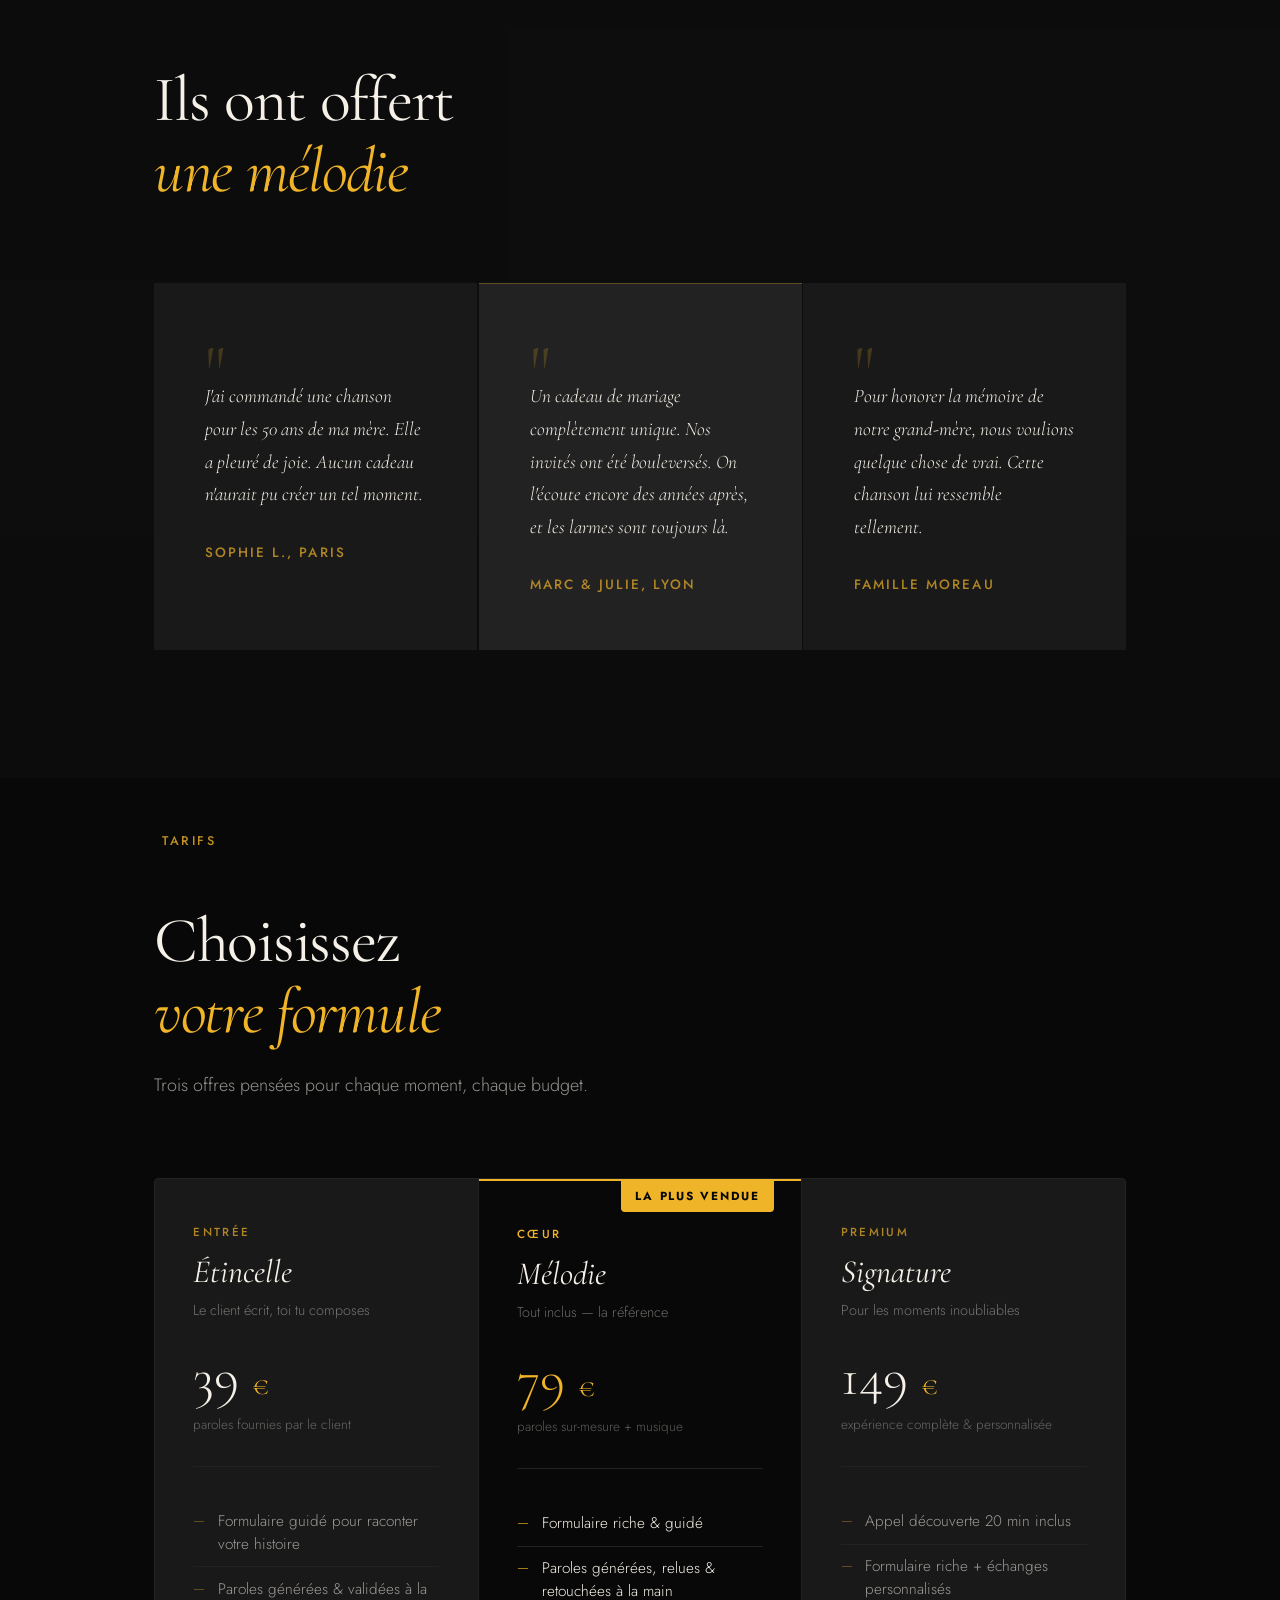
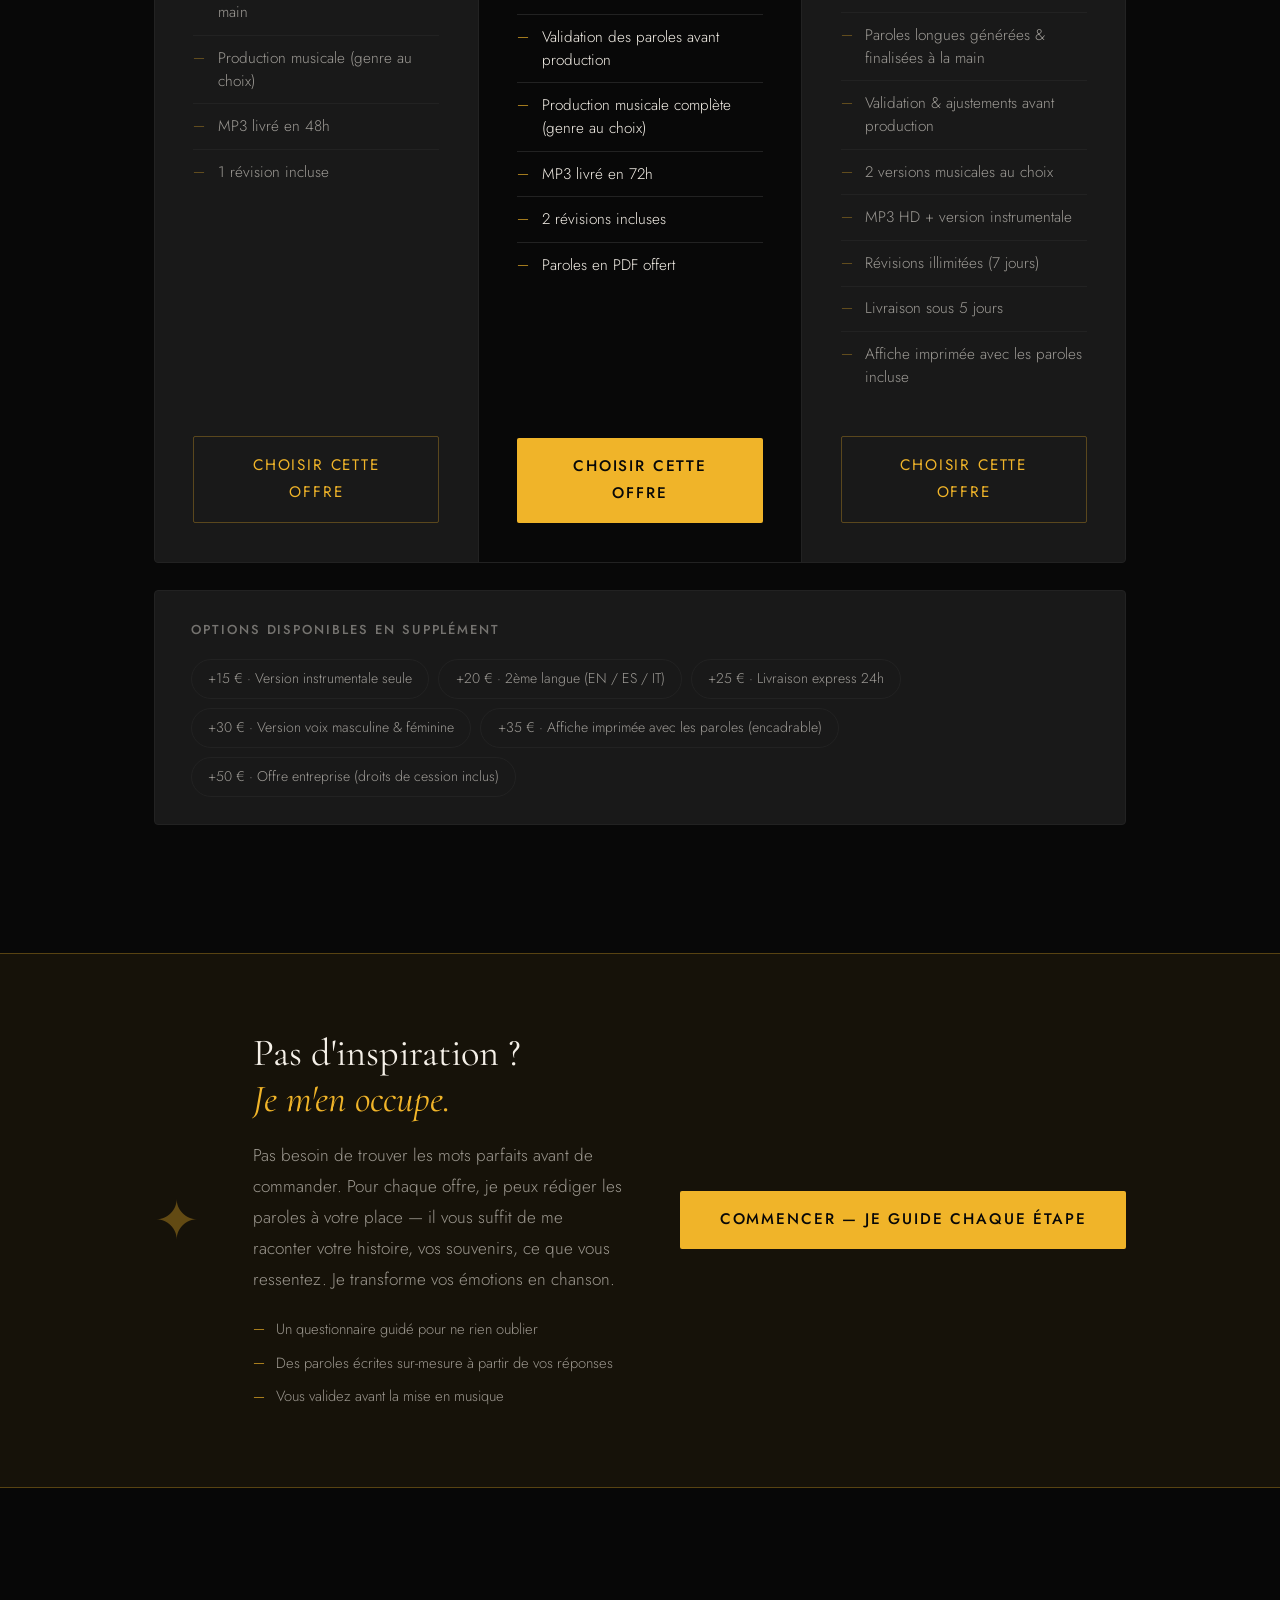
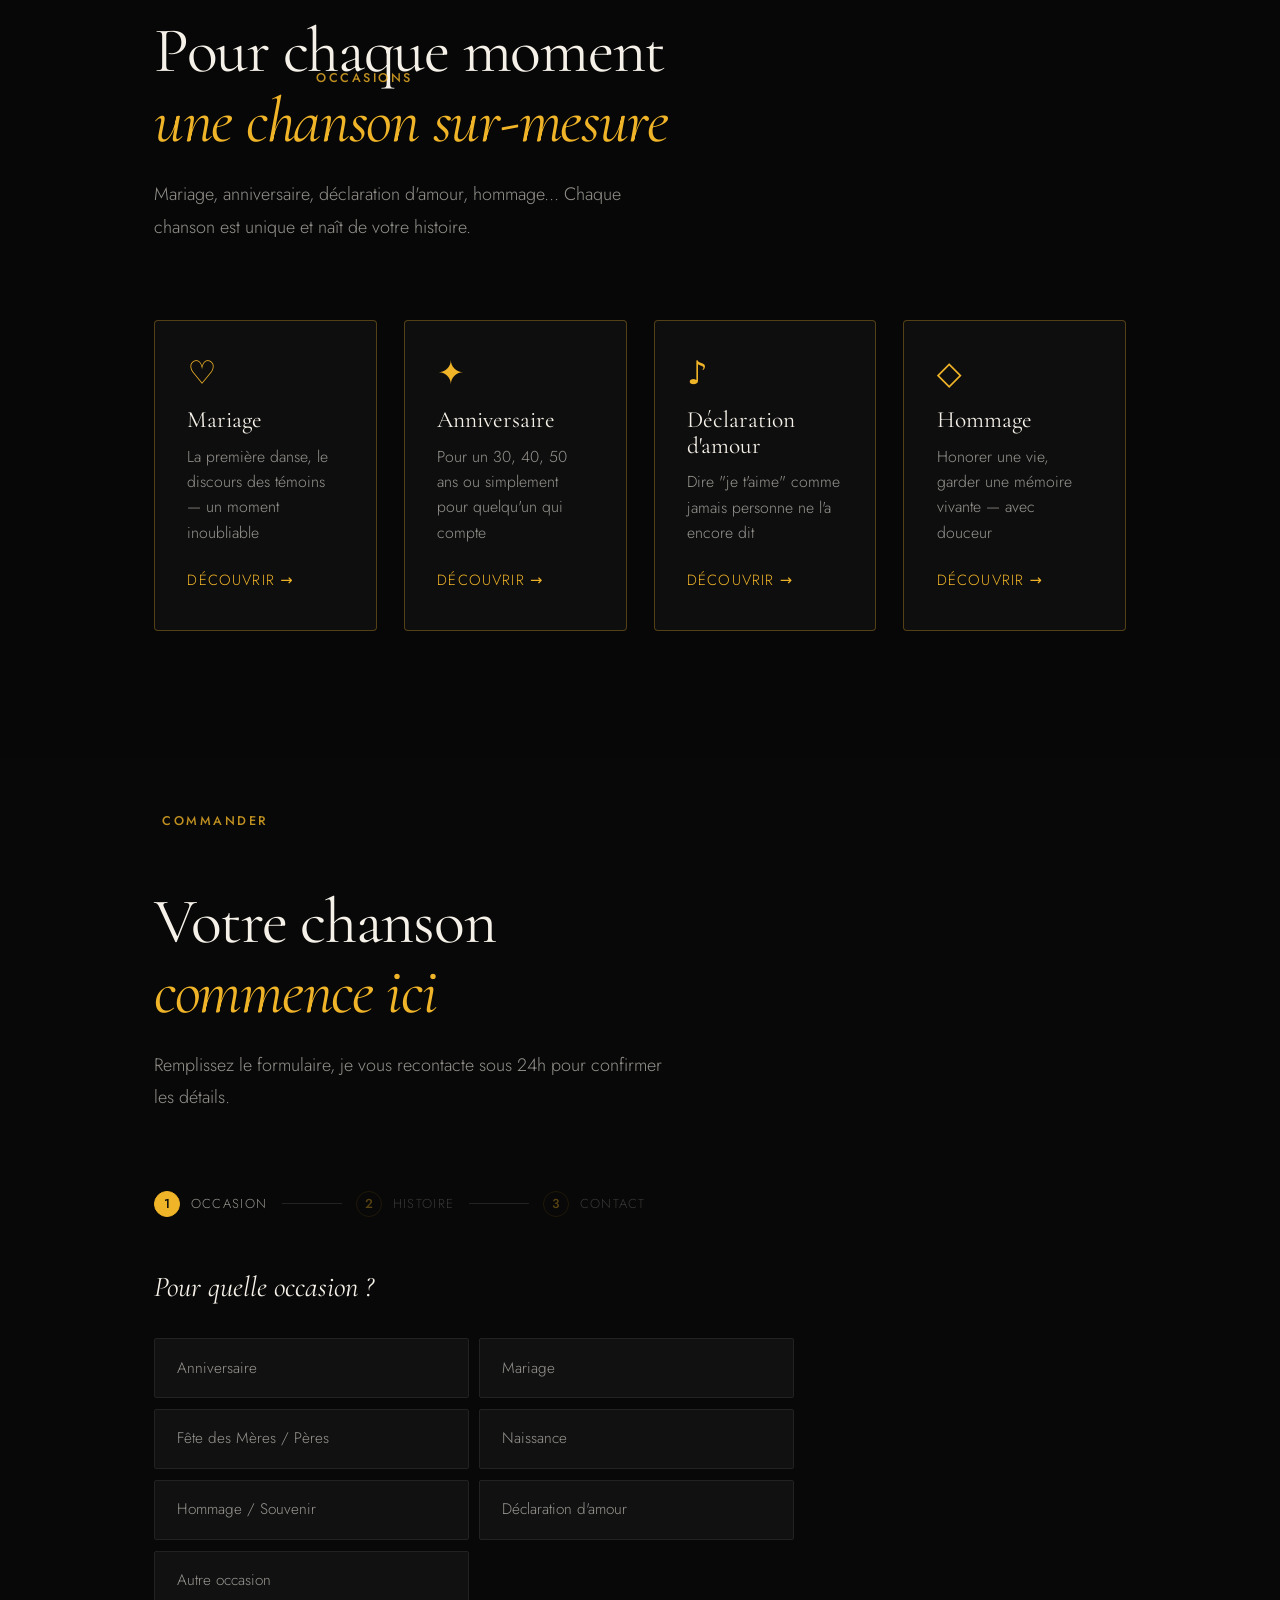
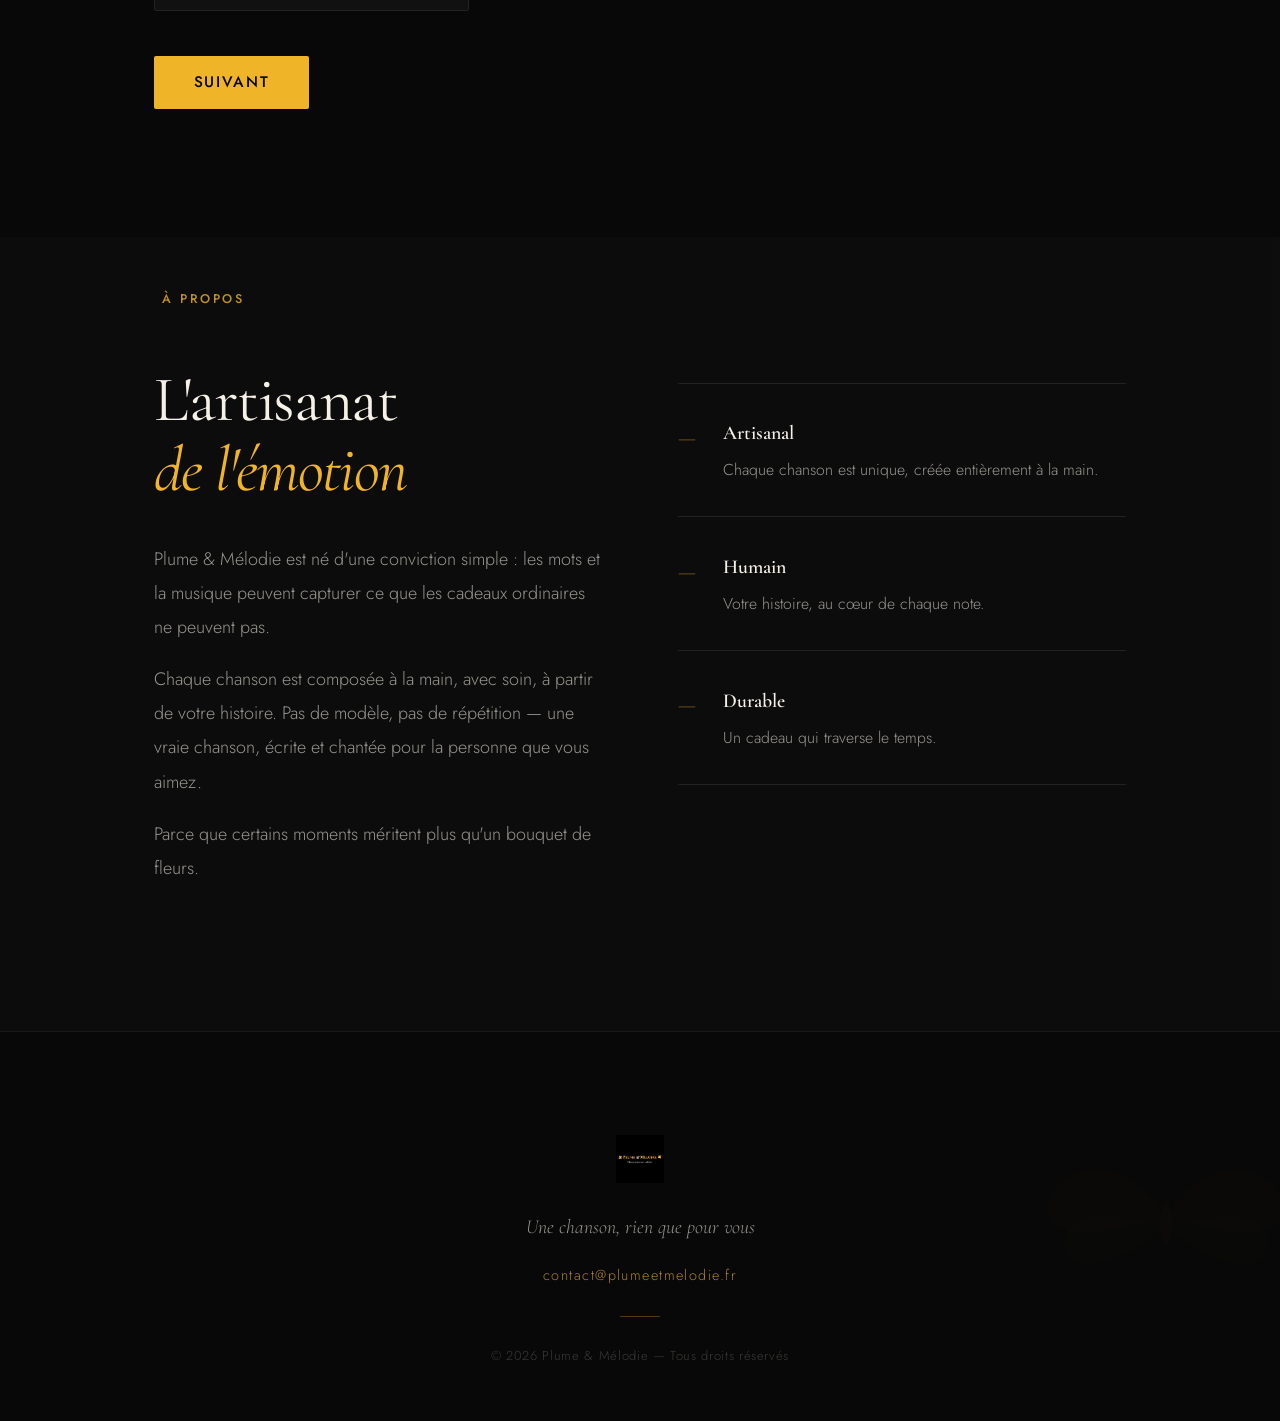
==== commit 78076810: "SEO : pages par occasion + maillage interne - Ajout de 5 pages dédiées : chanson-mariage, chanson-an" ====
--- a/index.html
+++ b/index.html
@@ -521,6 +521,43 @@
     </div>
   </section>
 
+  <!-- ─── OCCASIONS ─────────────────────────────────────── -->
+  <section class="section occasions-band">
+    <div class="container">
+      <div class="section-header">
+        <div class="section-tag">Occasions</div>
+        <h2>Pour chaque moment<br><em>une chanson sur-mesure</em></h2>
+        <p class="section-sub">Mariage, anniversaire, déclaration d'amour, hommage... Chaque chanson est unique et naît de votre histoire.</p>
+      </div>
+      <div class="occasions-grid">
+        <a href="chanson-mariage.html" class="occasion-card">
+          <div class="occasion-icon">♡</div>
+          <h3>Mariage</h3>
+          <p>La première danse, le discours des témoins — un moment inoubliable</p>
+          <span class="occasion-link">Découvrir →</span>
+        </a>
+        <a href="chanson-anniversaire.html" class="occasion-card">
+          <div class="occasion-icon">✦</div>
+          <h3>Anniversaire</h3>
+          <p>Pour un 30, 40, 50 ans ou simplement pour quelqu'un qui compte</p>
+          <span class="occasion-link">Découvrir →</span>
+        </a>
+        <a href="declaration-amour.html" class="occasion-card">
+          <div class="occasion-icon">♪</div>
+          <h3>Déclaration d'amour</h3>
+          <p>Dire "je t'aime" comme jamais personne ne l'a encore dit</p>
+          <span class="occasion-link">Découvrir →</span>
+        </a>
+        <a href="chanson-hommage.html" class="occasion-card">
+          <div class="occasion-icon">◇</div>
+          <h3>Hommage</h3>
+          <p>Honorer une vie, garder une mémoire vivante — avec douceur</p>
+          <span class="occasion-link">Découvrir →</span>
+        </a>
+      </div>
+    </div>
+  </section>
+
   <!-- ─── COMMANDER ──────────────────────────────────────── -->
   <section id="commander" class="section commander">
     <div class="section-tag">Commander</div>
--- a/style.css
+++ b/style.css
@@ -31,16 +31,24 @@
 
 /* ── Reset ─────────────────────────────────────────────── */
 *, *::before, *::after { box-sizing: border-box; margin: 0; padding: 0; }
-html { scroll-behavior: smooth; font-size: 16px; }
+html { scroll-behavior: smooth; font-size: 18px; }
 body {
   background: var(--black);
   color: var(--white);
   font-family: var(--sans);
+  font-size: 16px;
   font-weight: 300;
-  line-height: 1.7;
+  line-height: 1.8;
   -webkit-font-smoothing: antialiased;
   overflow-x: hidden;
 }
+
+/* ── Taille de texte minimale globale ───────────────────── */
+p, li, label, input, textarea, select, span, a {
+  font-size: 16px;
+}
+h3 { font-size: 20px; }
+h2 { font-size: 26px; }
 
 /* ── Background image pleine page (fixe) ───────────────── */
 body::before {
@@ -1456,4 +1464,19 @@
 .seo-cta-block h2 { font-family: var(--serif); font-size: 1.8rem; margin-bottom: 0.8rem; }
 .seo-cta-block p { color: var(--white-muted); margin-bottom: 1.8rem; }
 .seo-cta-block .btn-gold, .seo-cta-block .btn-outline { margin: 0 0.5rem; }
-@media (max-width: 700px) { .seo-offres { grid-template-columns: 1fr; } .seo-cta-block { padding: 2rem 1.5rem; } .seo-cta-block .btn-gold, .seo-cta-block .btn-outline { display: block; margin: 0.5rem 0; text-align: center; } }
+.seo-related { margin-top: 3rem; padding-top: 2rem; border-top: 1px solid var(--gold-border); }
+.seo-related-title { font-family: var(--serif); font-size: 0.85rem; letter-spacing: 0.12em; text-transform: uppercase; color: var(--gold); margin-bottom: 1rem; }
+.seo-related-links { display: flex; flex-wrap: wrap; gap: 0.75rem; }
+.seo-related-links a { display: inline-block; padding: 0.45rem 1rem; border: 1px solid var(--gold-border); border-radius: 2px; color: var(--white-muted); font-size: 0.9rem; text-decoration: none; transition: color 0.2s, border-color 0.2s; }
+.seo-related-links a:hover { color: var(--gold); border-color: var(--gold); }
+/* ── Occasions band (index.html) ─────────────────────────── */
+.occasions-band { background: rgba(8,8,8,0.6); }
+.occasions-grid { display: grid; grid-template-columns: repeat(4, 1fr); gap: 1.5rem; margin-top: 3rem; }
+.occasion-card { display: flex; flex-direction: column; align-items: flex-start; padding: 2rem 1.8rem; background: rgba(255,255,255,0.03); border: 1px solid var(--gold-border); border-radius: 4px; text-decoration: none; color: var(--white); transition: border-color 0.2s, background 0.2s; }
+.occasion-card:hover { border-color: var(--gold); background: rgba(240,180,41,0.06); }
+.occasion-icon { font-size: 1.8rem; color: var(--gold); margin-bottom: 1rem; line-height: 1; }
+.occasion-card h3 { font-family: var(--serif); font-size: 1.3rem; font-weight: 400; margin-bottom: 0.6rem; }
+.occasion-card p { font-size: 0.88rem; color: var(--white-muted); line-height: 1.6; flex-grow: 1; margin-bottom: 1.2rem; }
+.occasion-link { font-size: 0.82rem; letter-spacing: 0.08em; color: var(--gold); text-transform: uppercase; }
+@media (max-width: 900px) { .occasions-grid { grid-template-columns: repeat(2, 1fr); } }
+@media (max-width: 700px) { .seo-offres { grid-template-columns: 1fr; } .seo-cta-block { padding: 2rem 1.5rem; } .seo-cta-block .btn-gold, .seo-cta-block .btn-outline { display: block; margin: 0.5rem 0; text-align: center; } .seo-related-links { flex-direction: column; } .occasions-grid { grid-template-columns: 1fr; } }
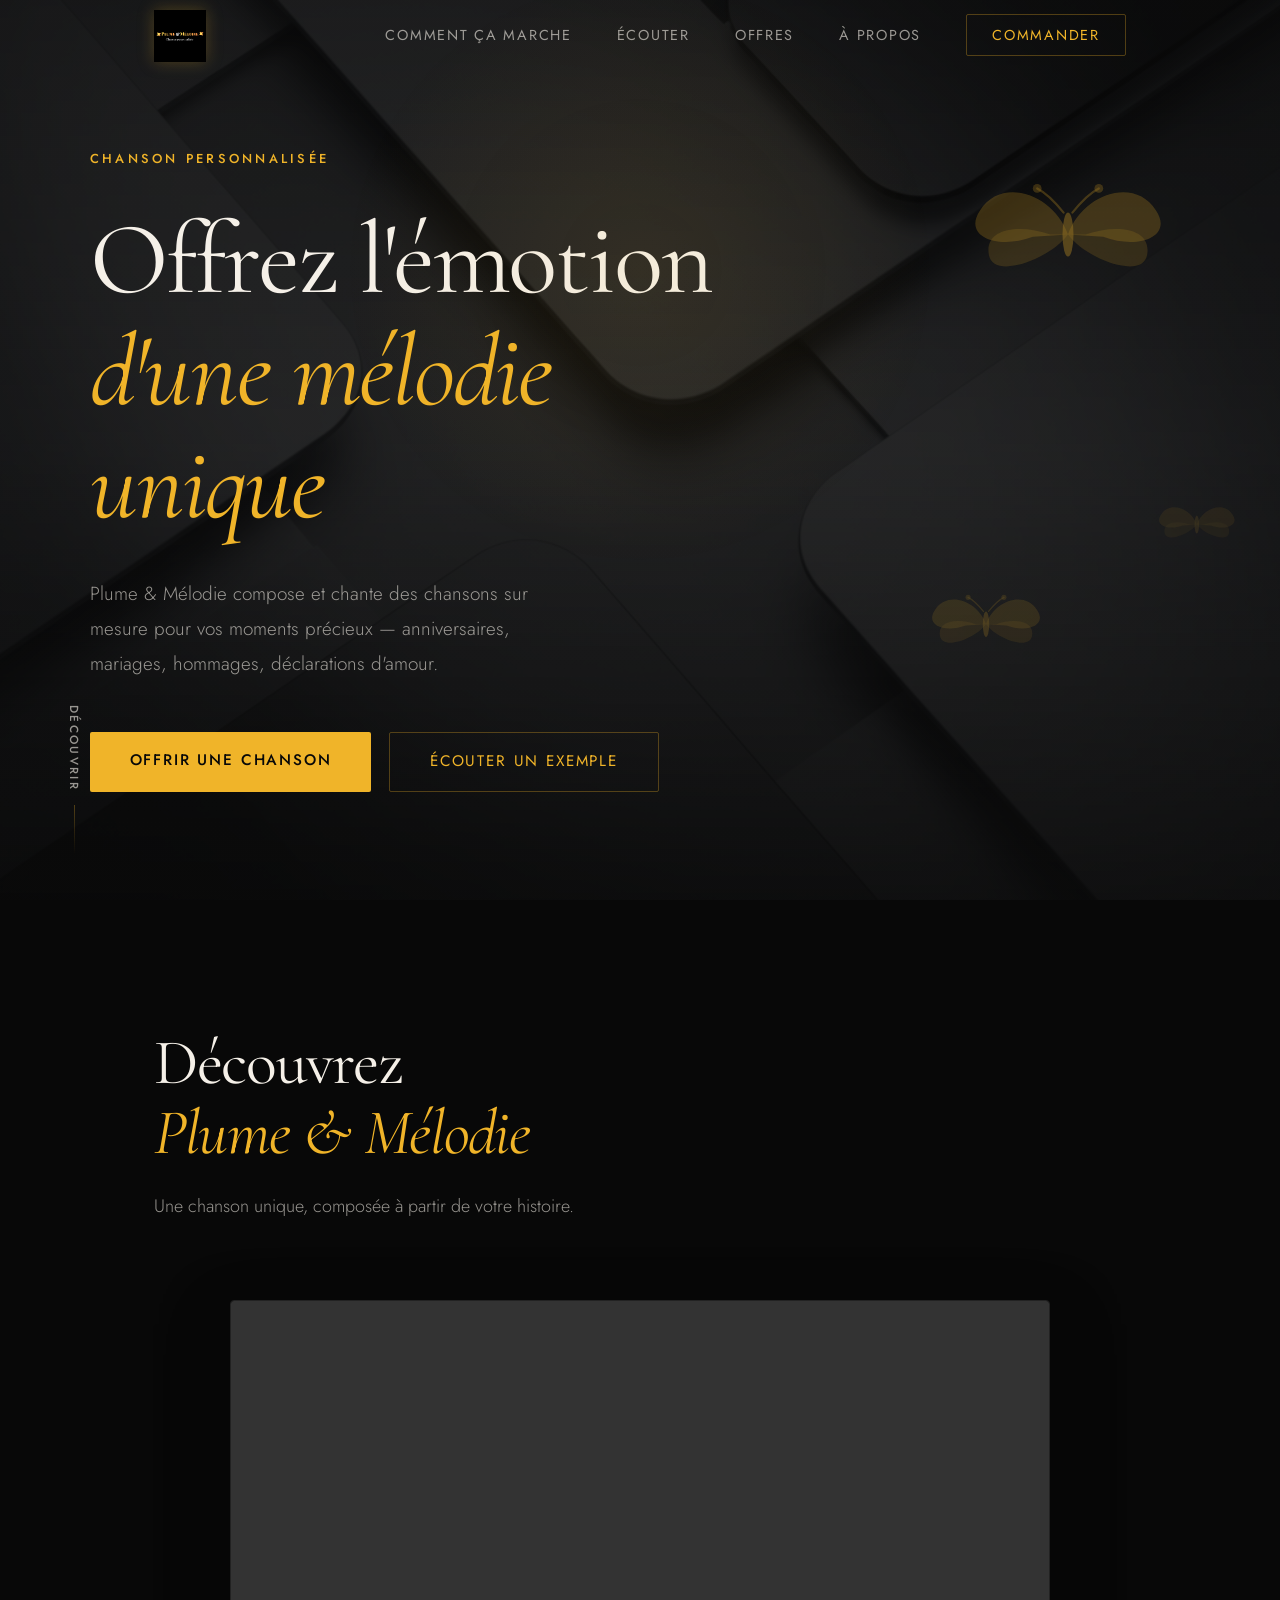
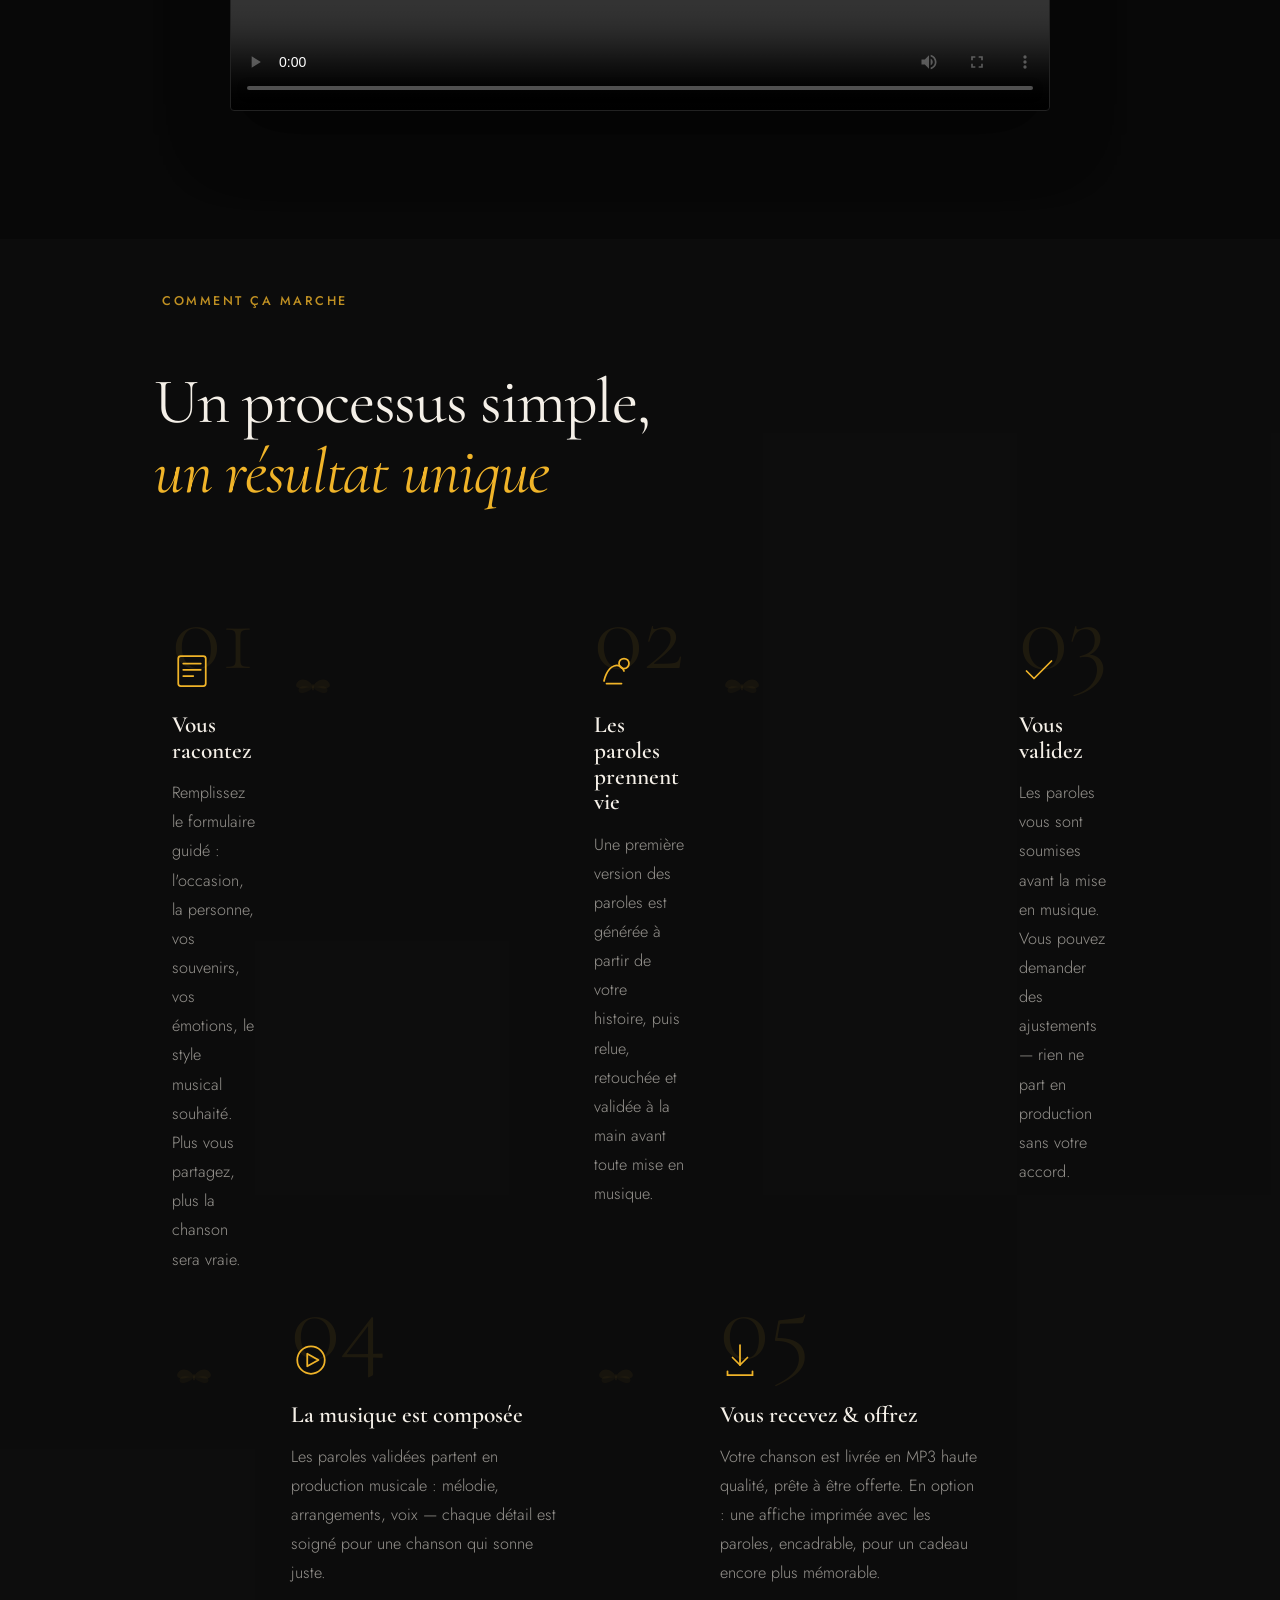
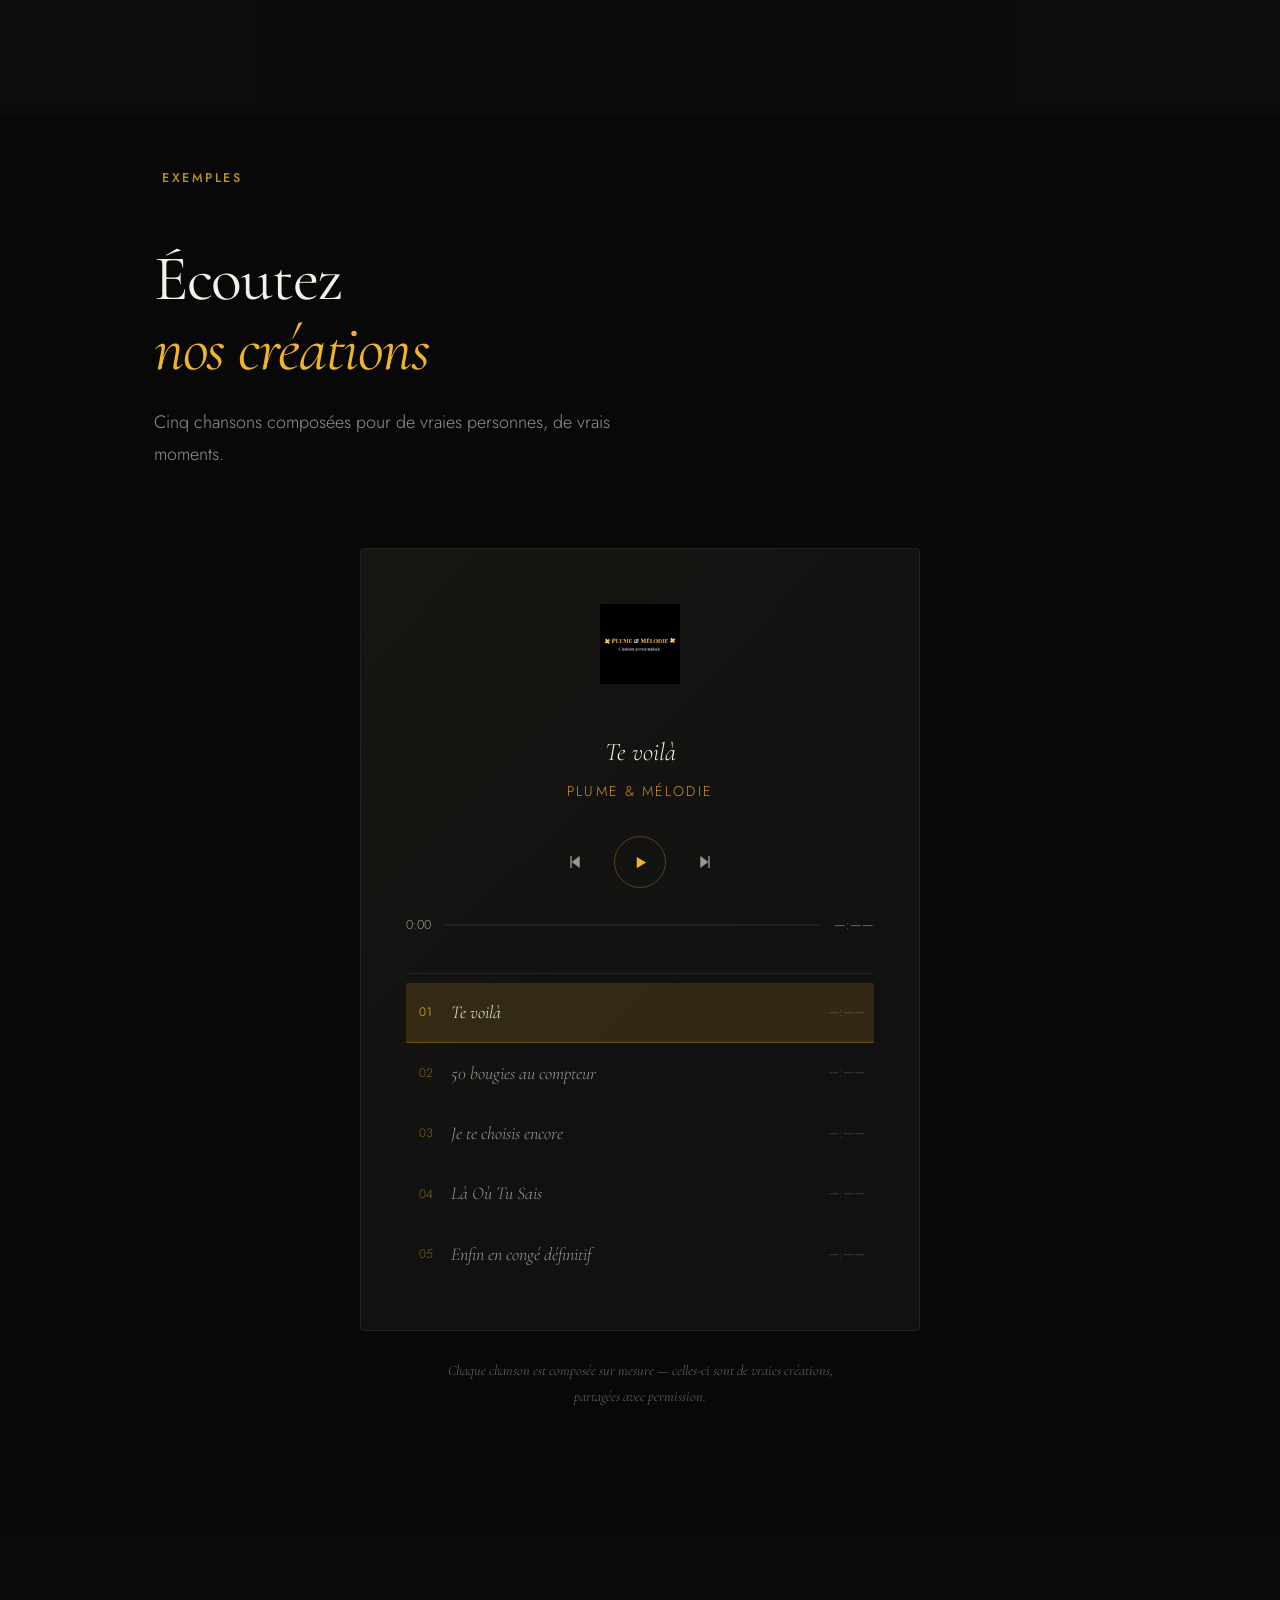
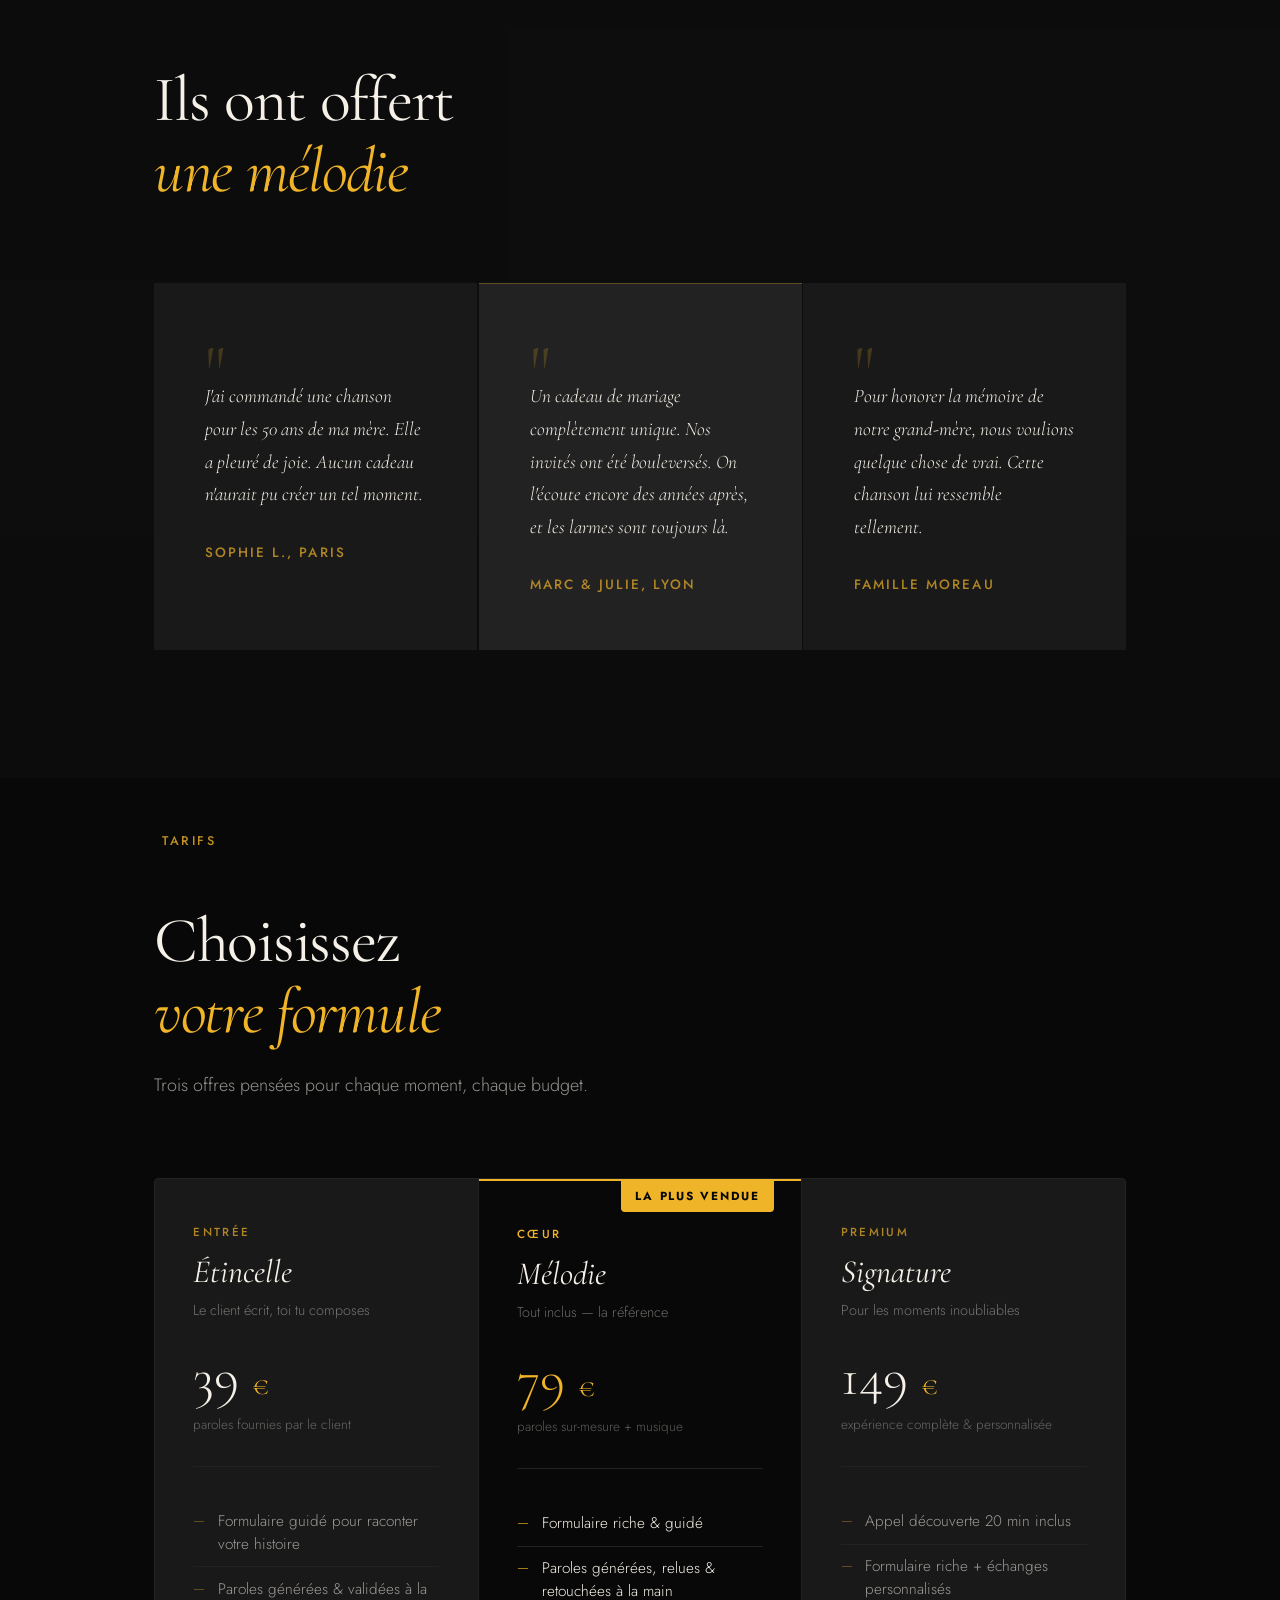
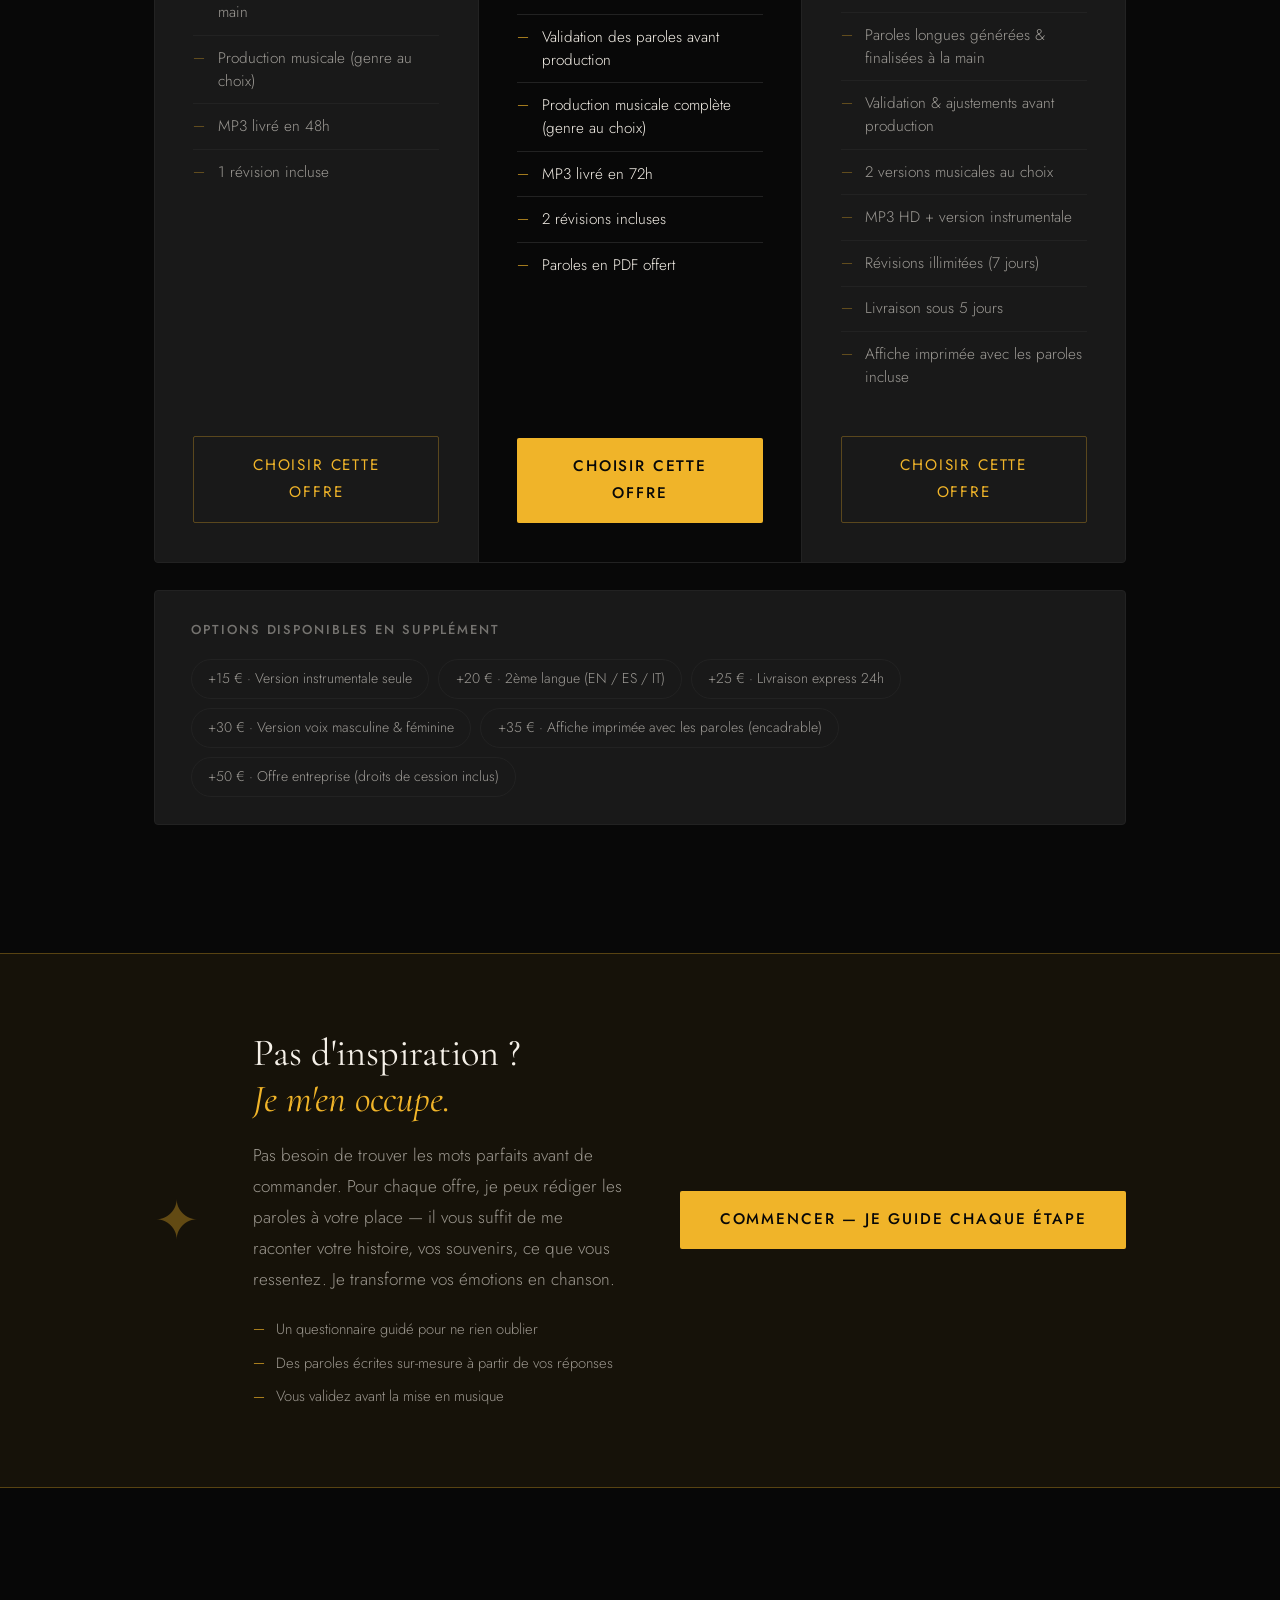
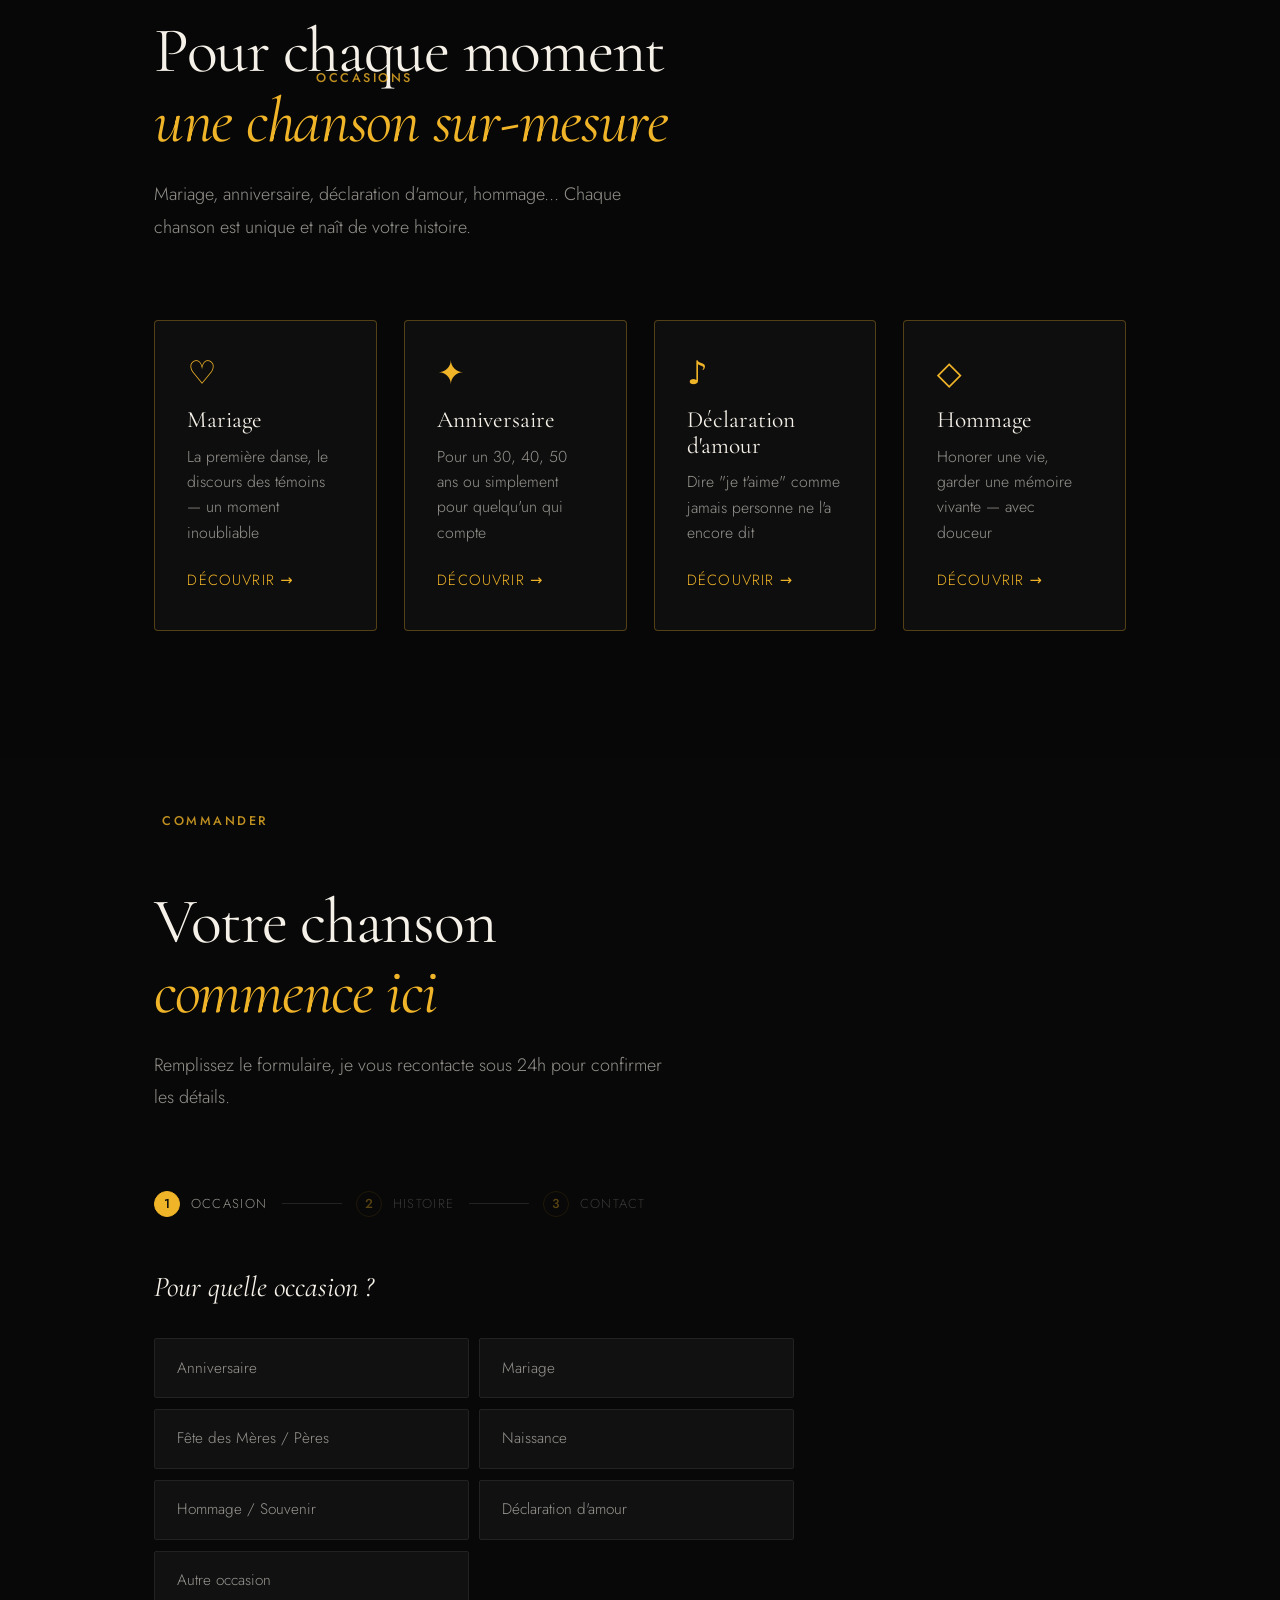
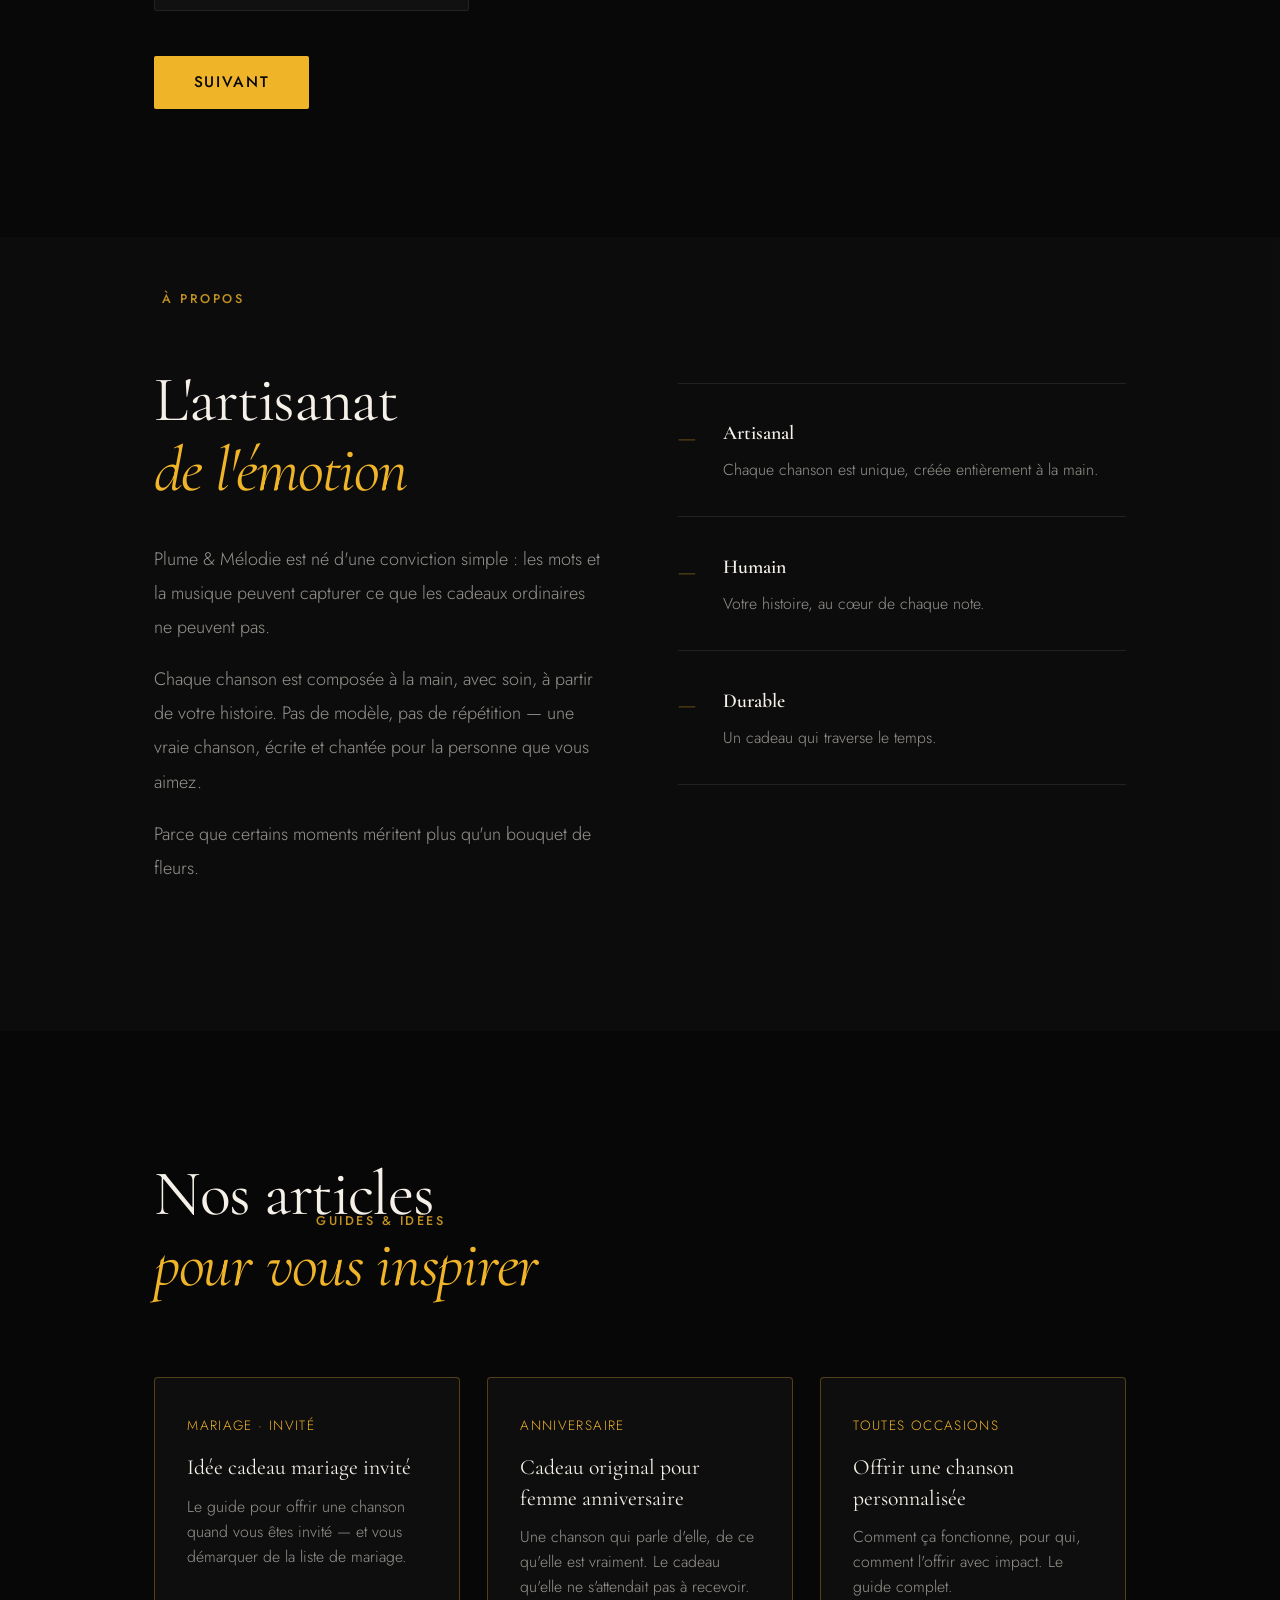
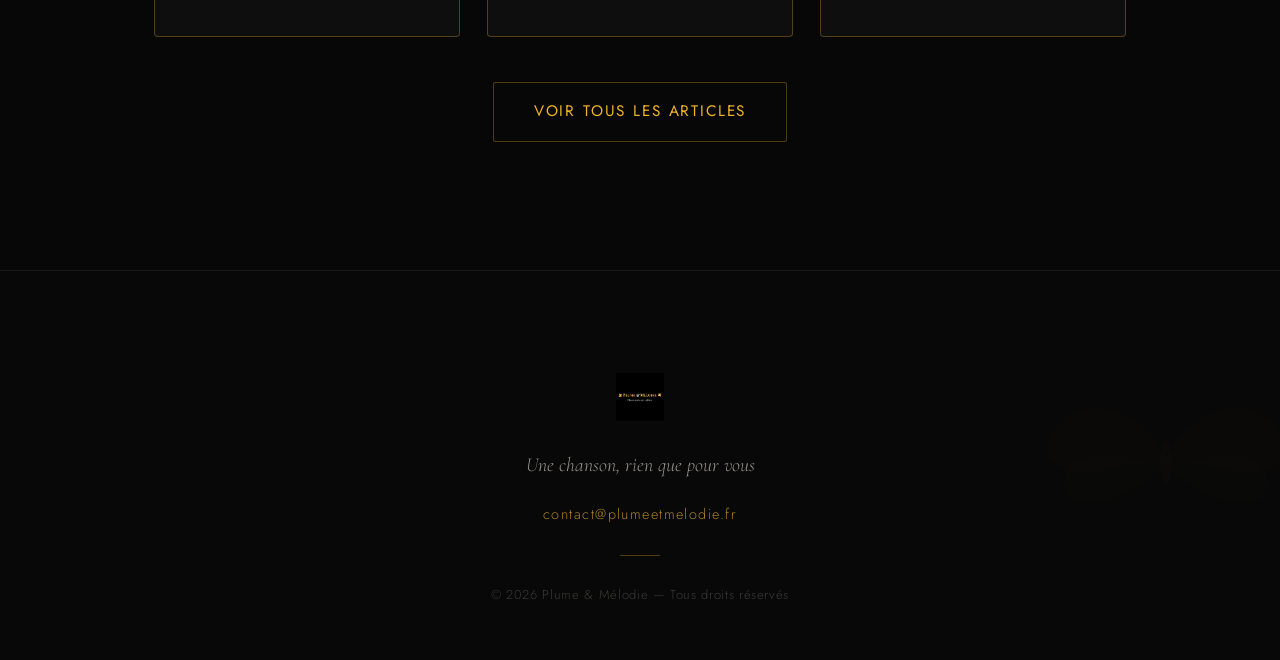
==== commit 41c141db: "SEO : contenu enrichi, blog structuré, liens internes homepage - Expansion de 7 pages à 700-1000 mot" ====
--- a/index.html
+++ b/index.html
@@ -747,6 +747,36 @@
     </div>
   </section>
 
+  <!-- ─── BLOG ───────────────────────────────────────────── -->
+  <section class="section blog-band">
+    <div class="container">
+      <div class="section-header">
+        <div class="section-tag">Guides & Idées</div>
+        <h2>Nos articles<br><em>pour vous inspirer</em></h2>
+      </div>
+      <div class="blog-index-grid">
+        <a href="cadeau-mariage-chanson-personnalisee.html" class="blog-index-card">
+          <span class="blog-index-tag">Mariage · Invité</span>
+          <h3>Idée cadeau mariage invité</h3>
+          <p>Le guide pour offrir une chanson quand vous êtes invité — et vous démarquer de la liste de mariage.</p>
+        </a>
+        <a href="cadeau-anniversaire-chanson.html" class="blog-index-card">
+          <span class="blog-index-tag">Anniversaire</span>
+          <h3>Cadeau original pour femme anniversaire</h3>
+          <p>Une chanson qui parle d'elle, de ce qu'elle est vraiment. Le cadeau qu'elle ne s'attendait pas à recevoir.</p>
+        </a>
+        <a href="offrir-chanson-personnalisee.html" class="blog-index-card">
+          <span class="blog-index-tag">Toutes occasions</span>
+          <h3>Offrir une chanson personnalisée</h3>
+          <p>Comment ça fonctionne, pour qui, comment l'offrir avec impact. Le guide complet.</p>
+        </a>
+      </div>
+      <div style="text-align:center; margin-top: 2.5rem;">
+        <a href="blog.html" class="btn-outline">Voir tous les articles</a>
+      </div>
+    </div>
+  </section>
+
   <!-- ─── FOOTER ─────────────────────────────────────────── -->
   <footer class="footer">
     <div class="footer-butterfly" aria-hidden="true">
--- a/style.css
+++ b/style.css
@@ -1480,3 +1480,24 @@
 .occasion-link { font-size: 0.82rem; letter-spacing: 0.08em; color: var(--gold); text-transform: uppercase; }
 @media (max-width: 900px) { .occasions-grid { grid-template-columns: repeat(2, 1fr); } }
 @media (max-width: 700px) { .seo-offres { grid-template-columns: 1fr; } .seo-cta-block { padding: 2rem 1.5rem; } .seo-cta-block .btn-gold, .seo-cta-block .btn-outline { display: block; margin: 0.5rem 0; text-align: center; } .seo-related-links { flex-direction: column; } .occasions-grid { grid-template-columns: 1fr; } }
+
+/* ── Blog band (index) & blog index page ─────────────────── */
+.blog-band { background: rgba(8,8,8,0.7); }
+.blog-index-grid { display: grid; grid-template-columns: repeat(3, 1fr); gap: 1.5rem; margin-top: 3rem; }
+.blog-index-card { display: flex; flex-direction: column; padding: 2rem 1.8rem; background: rgba(255,255,255,0.03); border: 1px solid var(--gold-border); border-radius: 4px; text-decoration: none; color: var(--white); transition: border-color 0.2s, background 0.2s; }
+.blog-index-card:hover { border-color: var(--gold); background: rgba(240,180,41,0.05); }
+.blog-index-tag { font-size: 0.75rem; letter-spacing: 0.1em; text-transform: uppercase; color: var(--gold); margin-bottom: 0.8rem; }
+.blog-index-card h3 { font-family: var(--serif); font-size: 1.2rem; font-weight: 400; margin-bottom: 0.6rem; line-height: 1.4; }
+.blog-index-card p { font-size: 0.88rem; color: var(--white-muted); line-height: 1.6; }
+/* Blog index page (blog.html) */
+.blog-category { margin-bottom: 3.5rem; }
+.blog-category-title { font-family: var(--serif); font-size: 1.5rem; font-weight: 300; color: var(--gold); border-bottom: 1px solid var(--gold-border); padding-bottom: 0.8rem; margin-bottom: 1.8rem; }
+.blog-grid { display: grid; grid-template-columns: repeat(3, 1fr); gap: 1.5rem; }
+.blog-card { display: flex; flex-direction: column; padding: 2rem 1.8rem; background: rgba(255,255,255,0.03); border: 1px solid var(--gold-border); border-radius: 4px; text-decoration: none; color: var(--white); transition: border-color 0.2s, background 0.2s; }
+.blog-card:hover { border-color: var(--gold); background: rgba(240,180,41,0.05); }
+.blog-card-tag { font-size: 0.75rem; letter-spacing: 0.1em; text-transform: uppercase; color: var(--gold); margin-bottom: 0.8rem; }
+.blog-card h3 { font-family: var(--serif); font-size: 1.15rem; font-weight: 400; margin-bottom: 0.6rem; line-height: 1.4; }
+.blog-card p { font-size: 0.88rem; color: var(--white-muted); line-height: 1.6; flex-grow: 1; margin-bottom: 1.2rem; }
+.blog-card-link { font-size: 0.82rem; color: var(--gold); letter-spacing: 0.05em; }
+@media (max-width: 900px) { .blog-index-grid, .blog-grid { grid-template-columns: repeat(2, 1fr); } }
+@media (max-width: 600px) { .blog-index-grid, .blog-grid { grid-template-columns: 1fr; } }
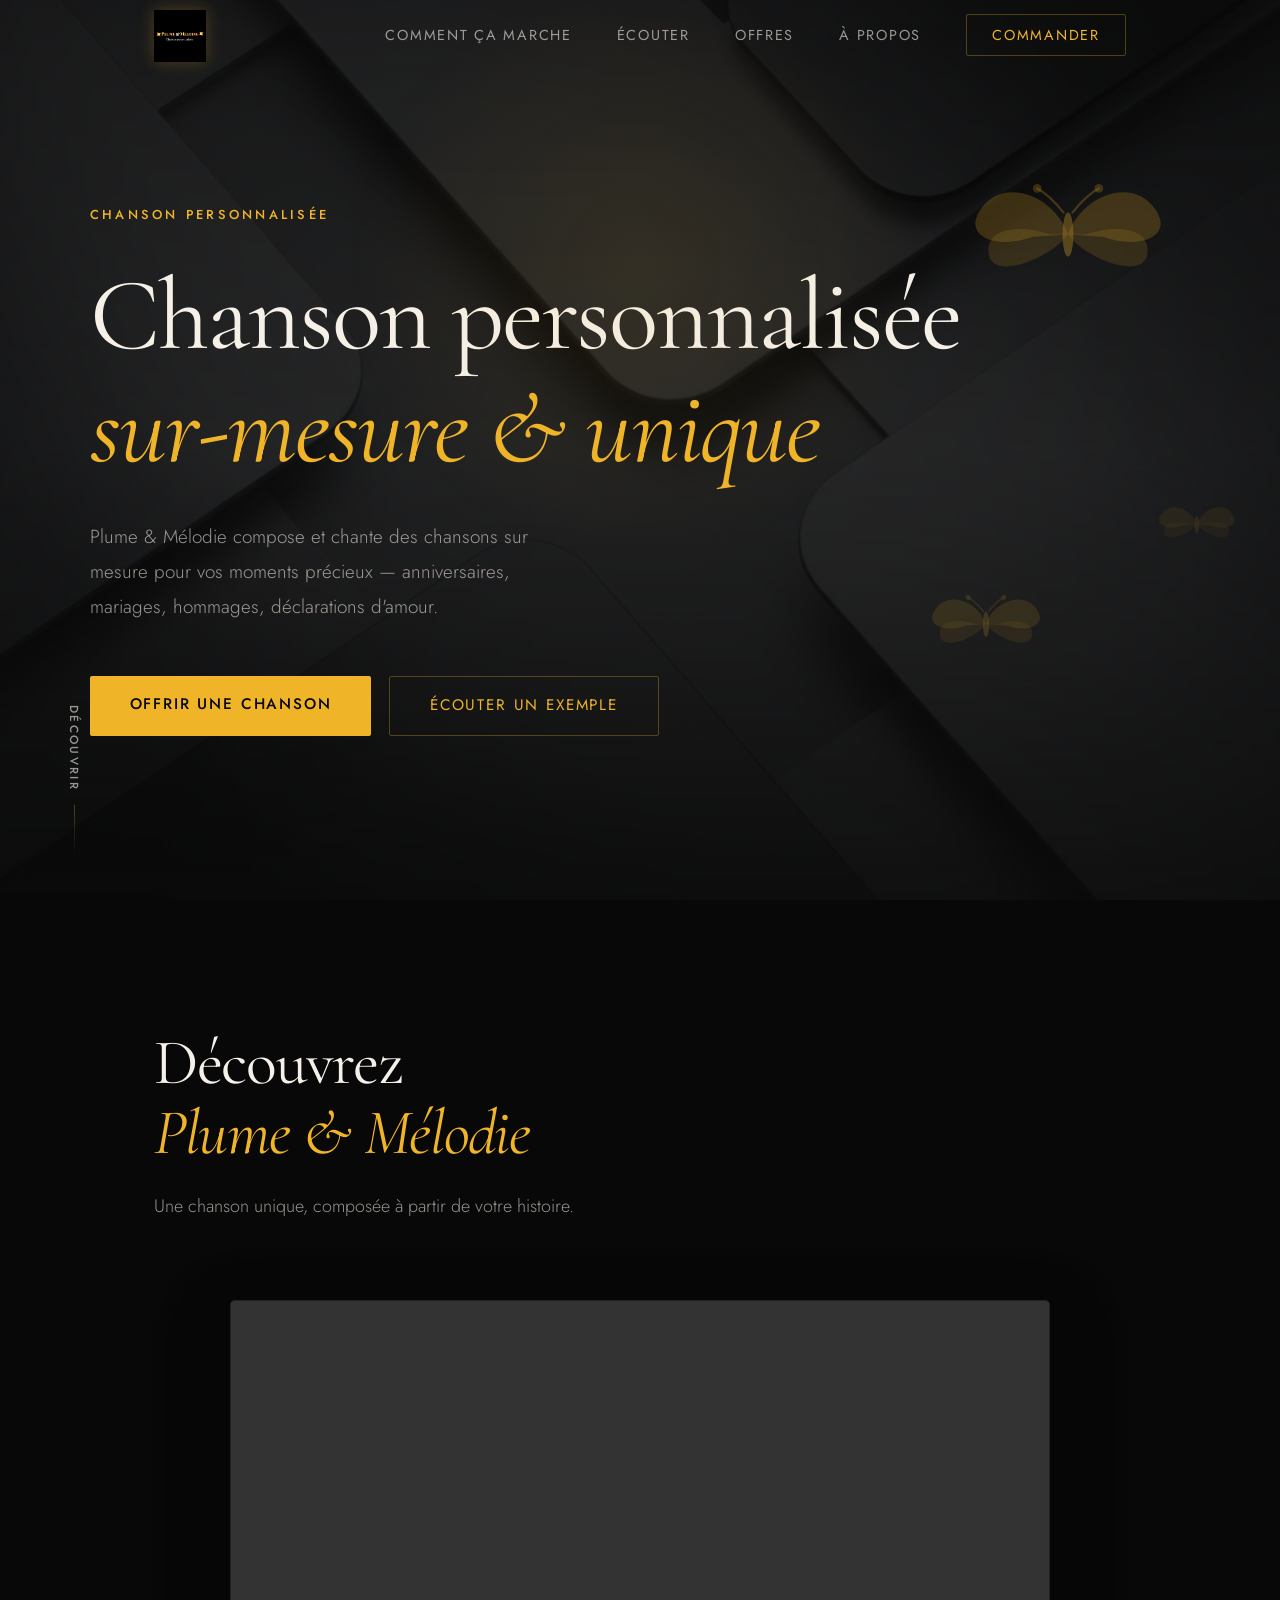
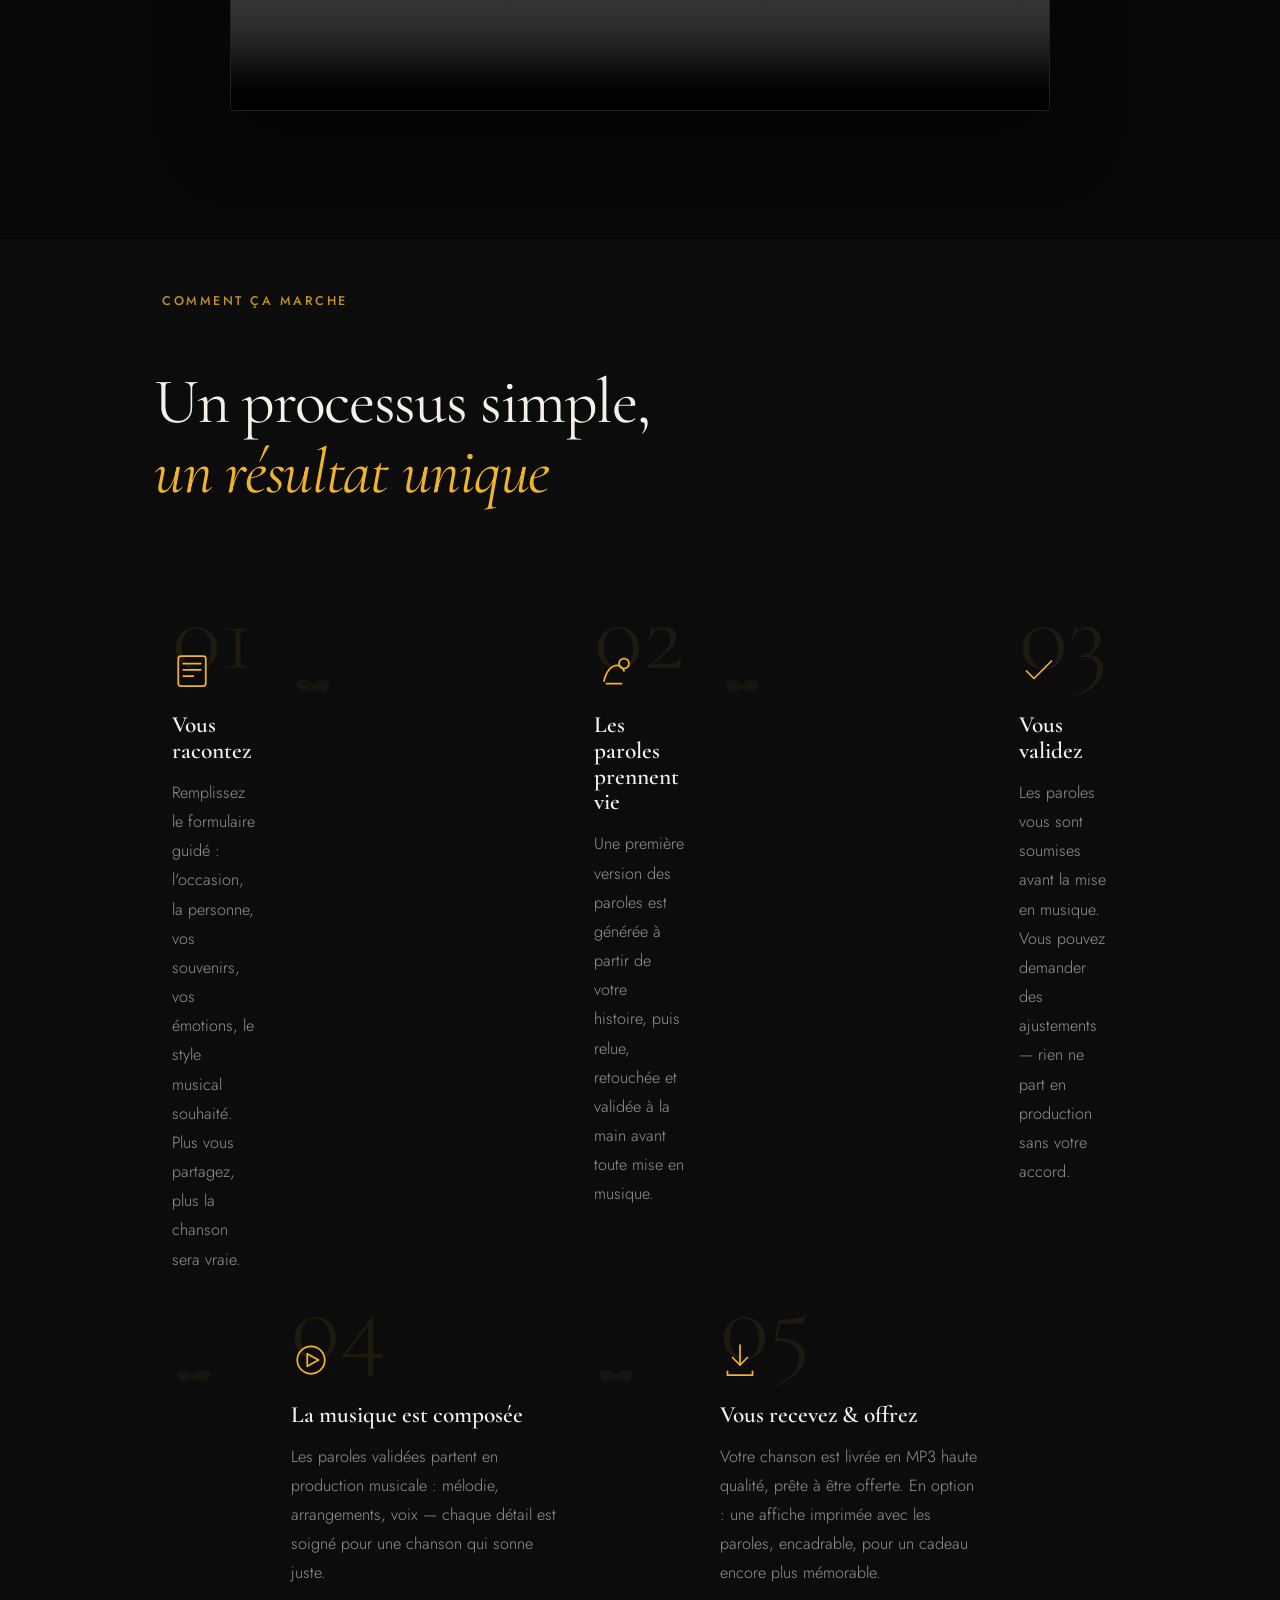
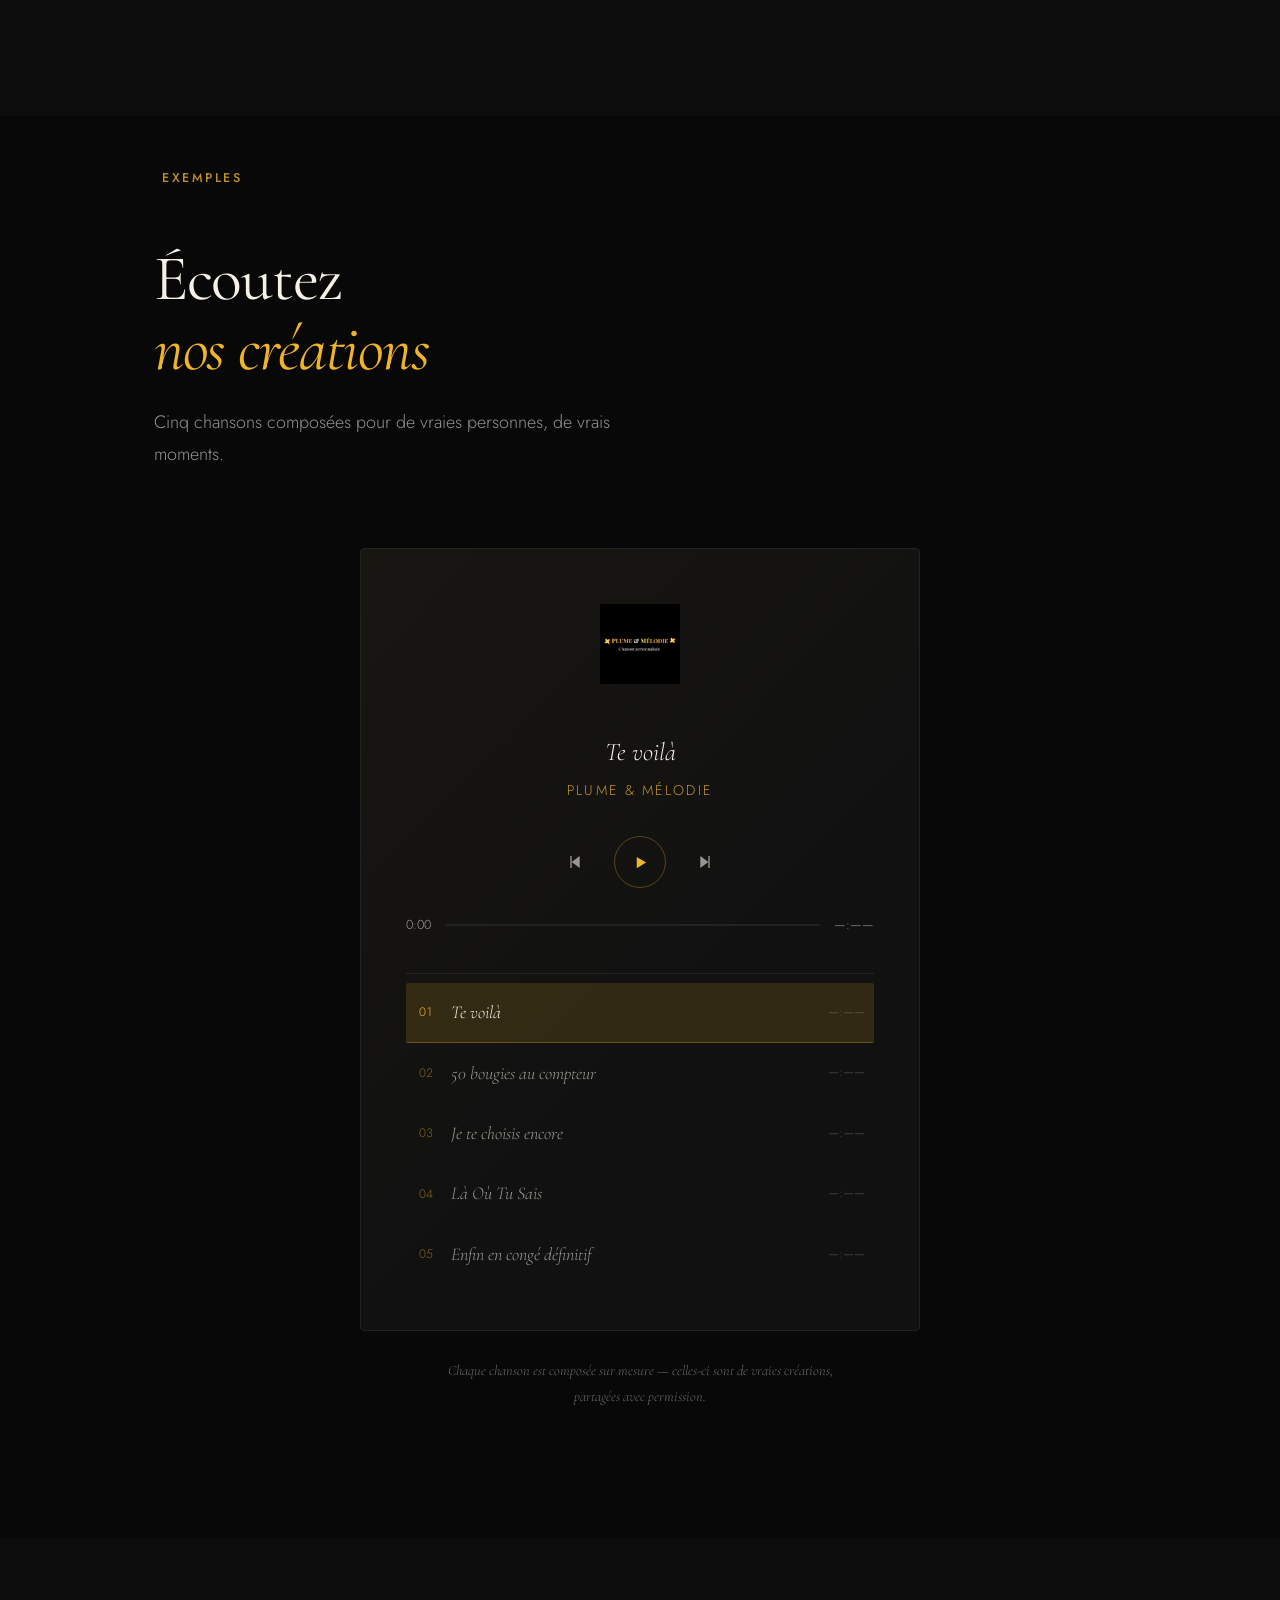
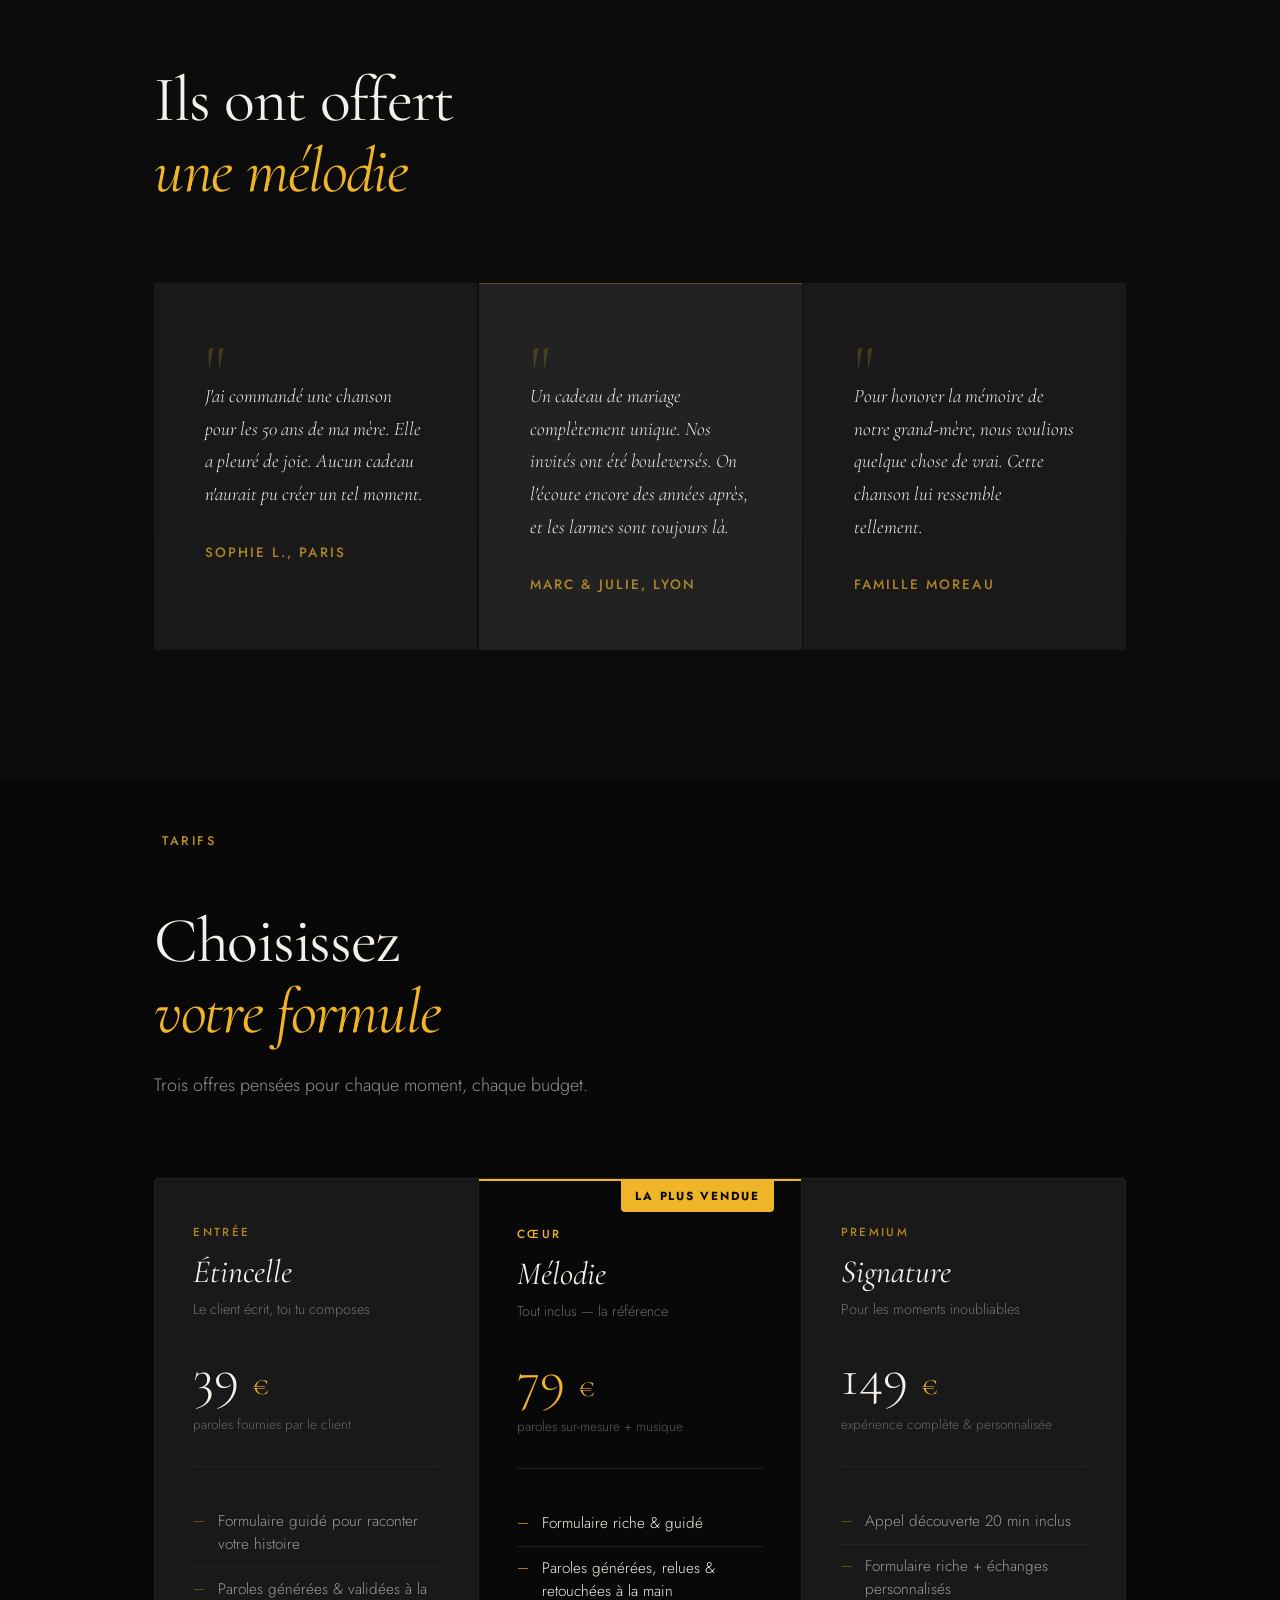
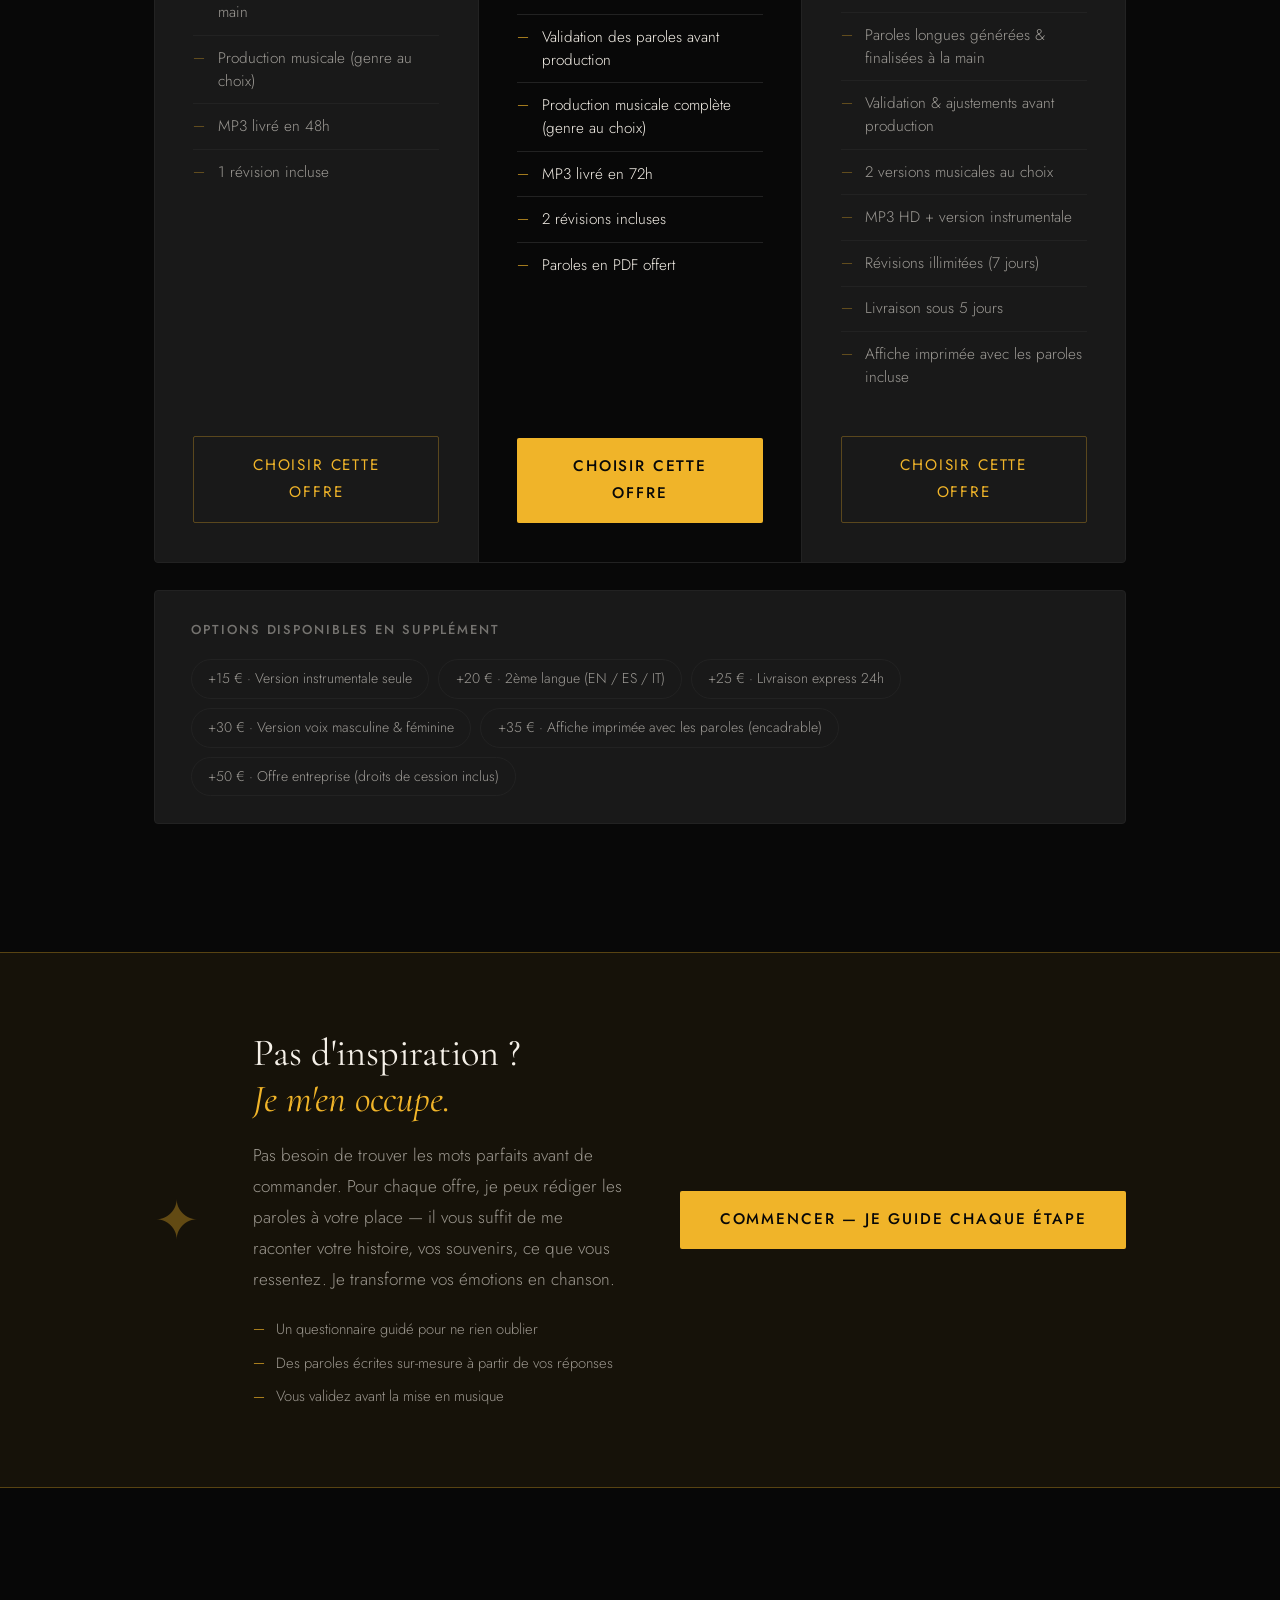
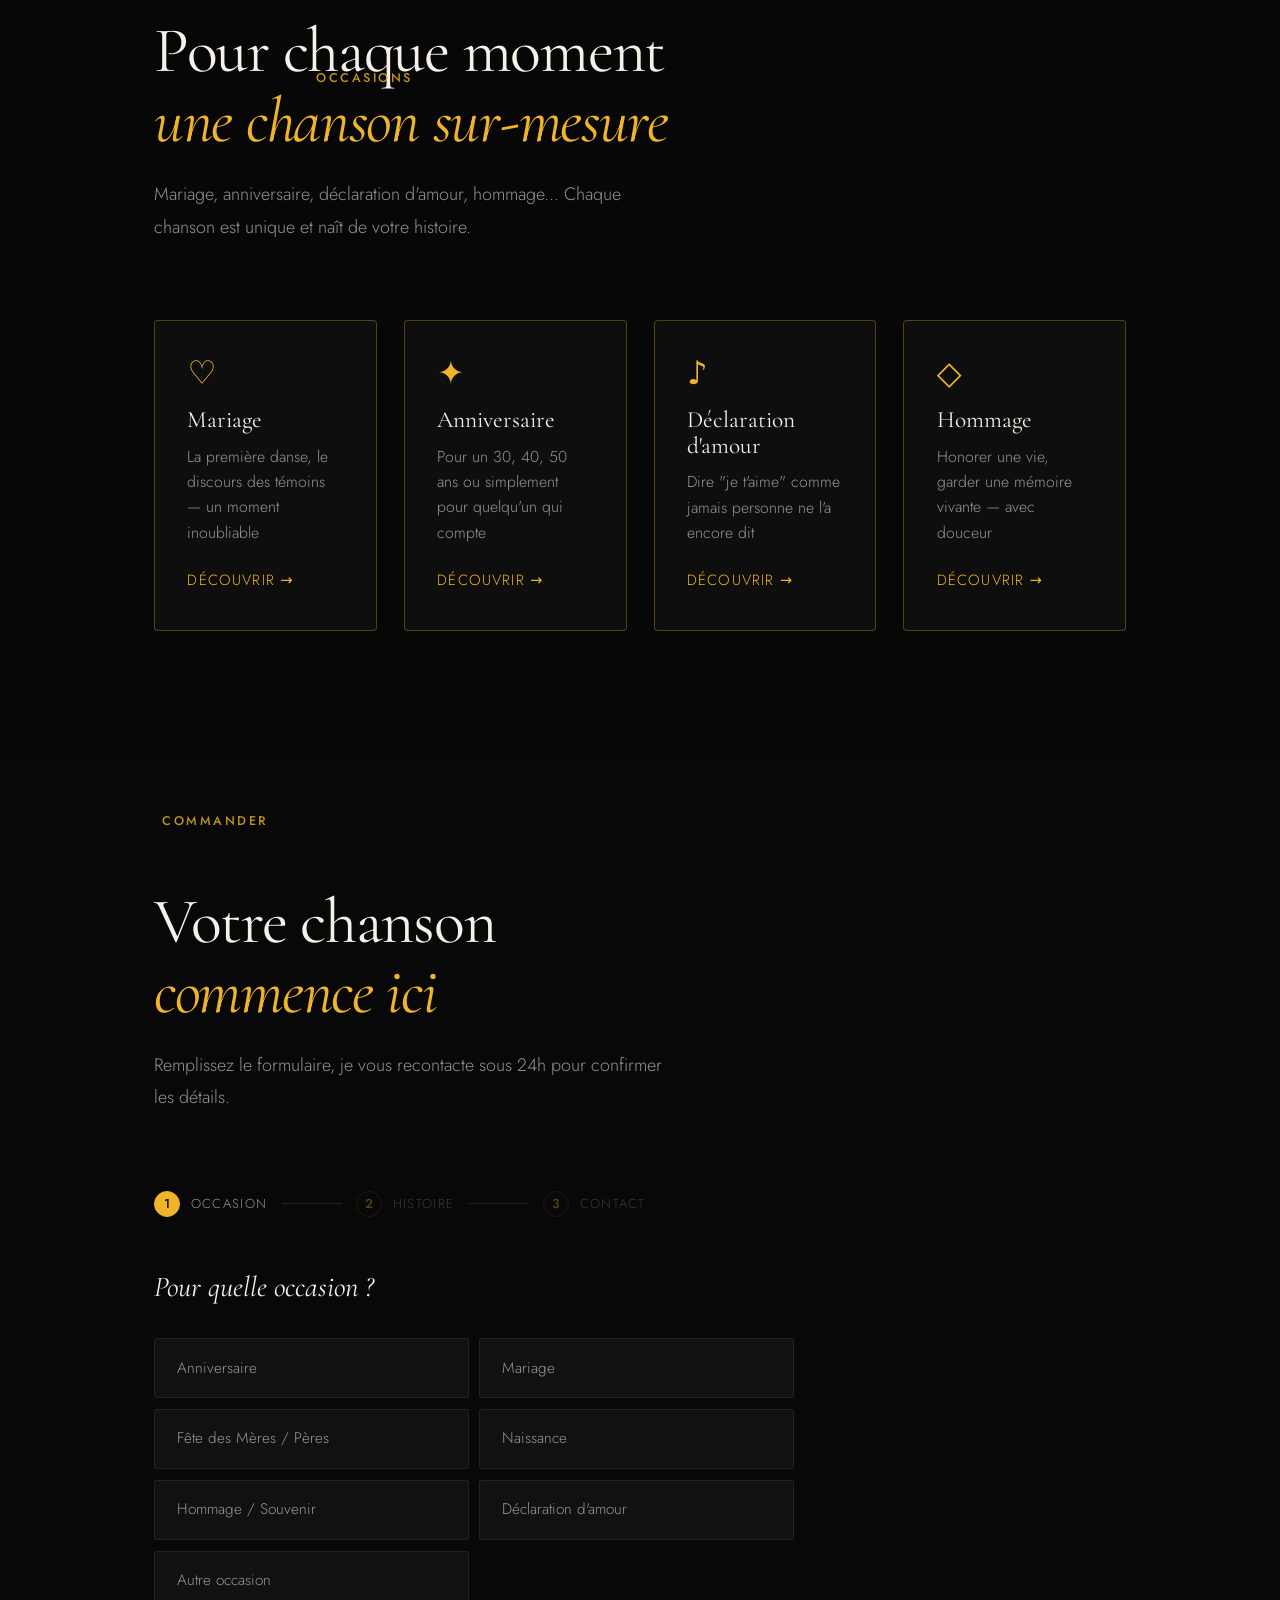
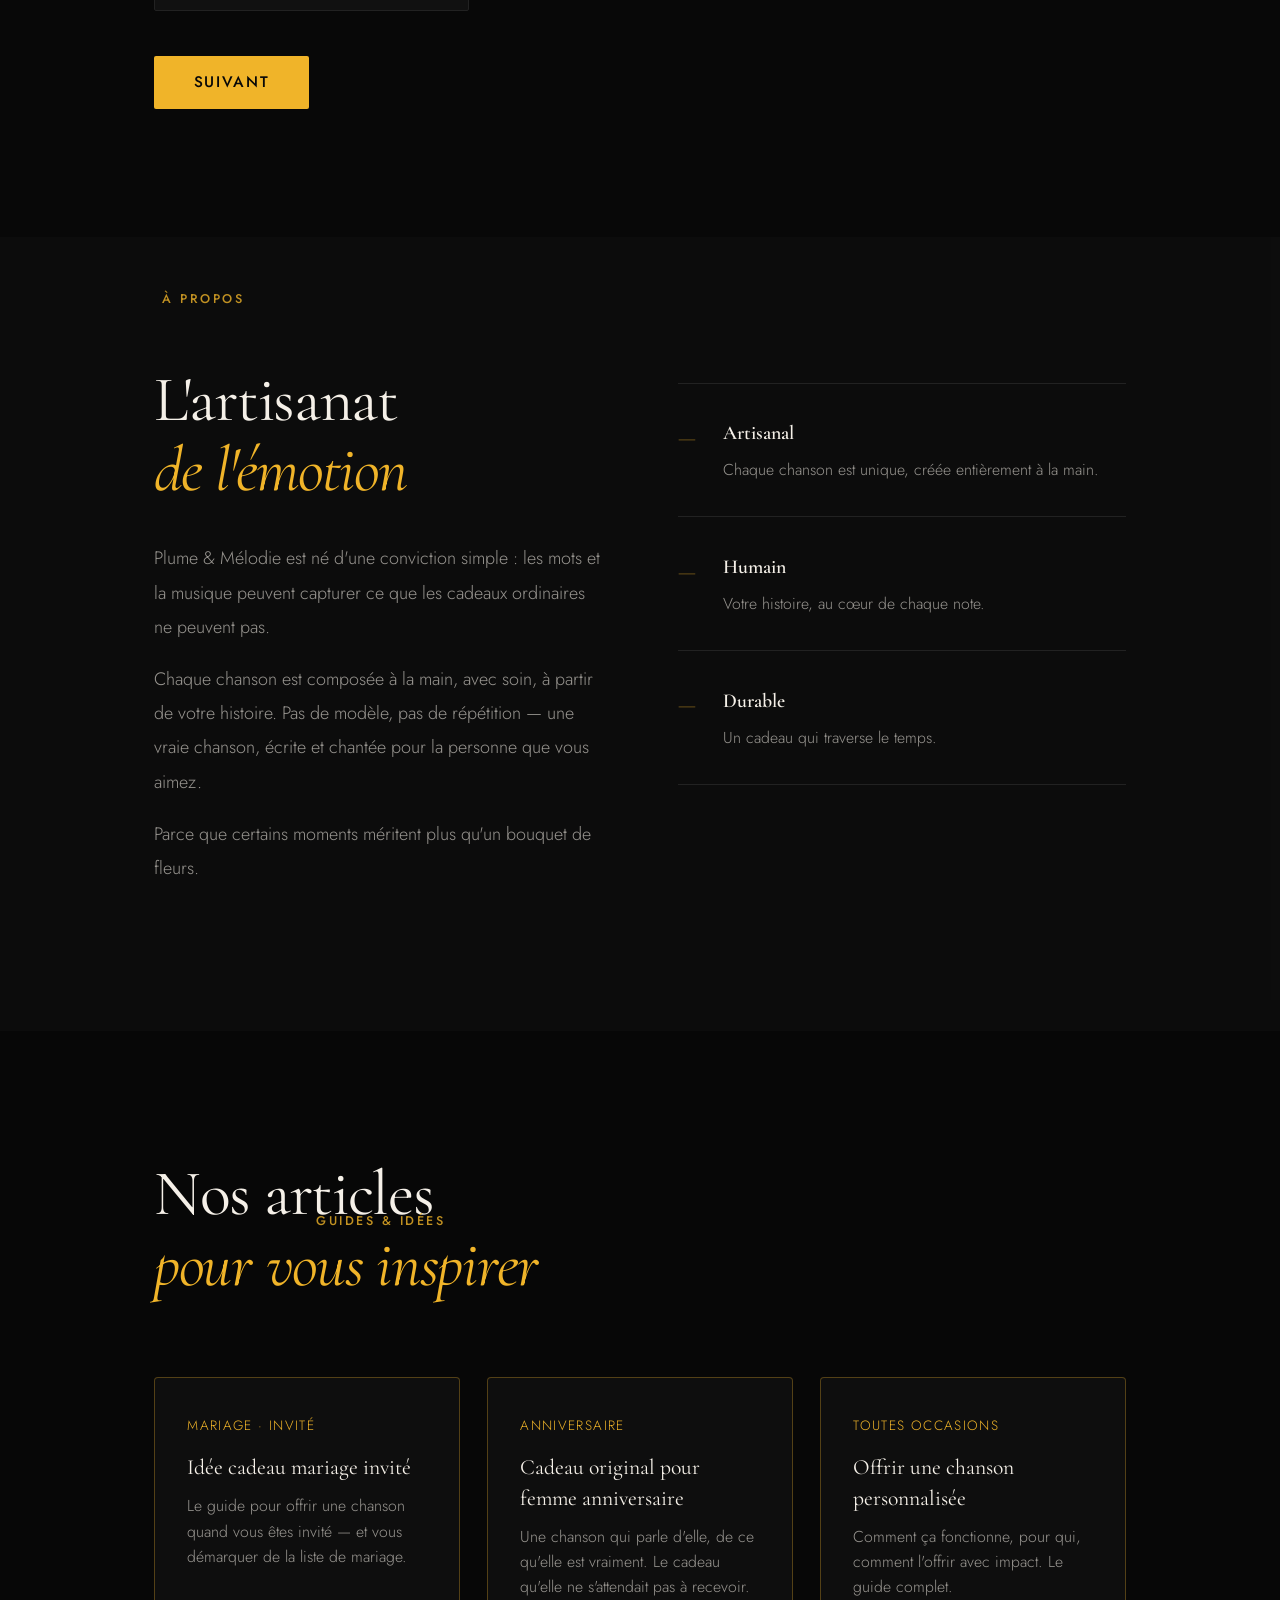
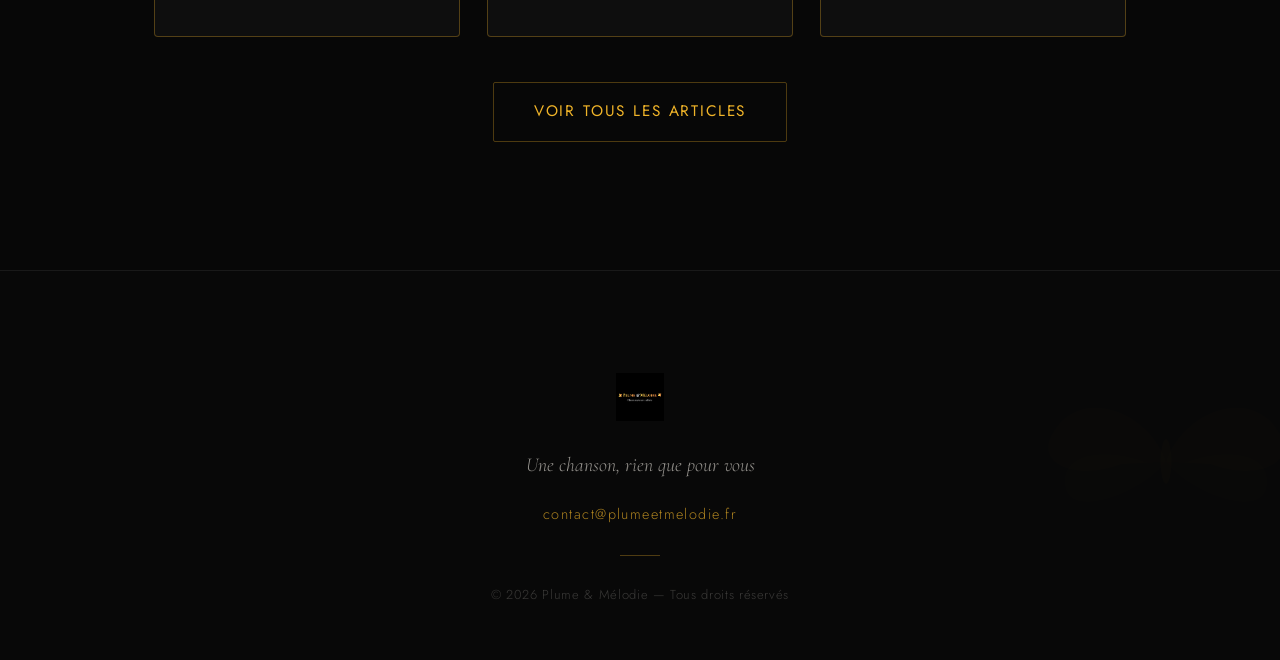
==== commit a5eab750: "SEO: Update H1 and image alts for keyword chanson personnalisee" ====
--- a/index.html
+++ b/index.html
@@ -81,7 +81,7 @@
   <nav id="navbar">
     <div class="nav-inner">
       <a href="#accueil" class="nav-logo">
-        <img src="logo.png" alt="Plume & Mélodie" />
+        <img src="logo.png" alt="Plume & Mélodie — Chanson personnalisée sur-mesure" />
       </a>
       <ul class="nav-links" id="navLinks">
         <li><a href="#concept">Comment ça marche</a></li>
@@ -142,8 +142,8 @@
     <div class="hero-content">
       <span class="hero-eyebrow">Chanson personnalisée</span>
       <h1>
-        Offrez l'émotion<br>
-        <em>d'une mélodie<br>unique</em>
+        Chanson personnalisée<br>
+        <em>sur-mesure & unique</em>
       </h1>
       <p class="hero-desc">
         Plume & Mélodie compose et chante des chansons sur mesure pour vos
@@ -790,7 +790,7 @@
     </div>
     <div class="container">
       <div class="footer-inner">
-        <img src="logo.png" alt="Plume & Mélodie" class="footer-logo" />
+        <img src="logo.png" alt="Plume & Mélodie — Chansons personnalisées sur-mesure" class="footer-logo" />
         <p class="footer-tagline">Une chanson, rien que pour vous</p>
         <a href="mailto:contact@plumeetmelodie.fr" class="footer-email">contact@plumeetmelodie.fr</a>
         <div class="footer-sep" aria-hidden="true"></div>
--- a/style.css
+++ b/style.css
@@ -1435,12 +1435,14 @@
 /* ════════════════════════════════════════════════════════
    PAGES SEO
    ════════════════════════════════════════════════════════ */
-.seo-page { padding-top: var(--nav-h); min-height: 100vh; }
-.seo-article { max-width: 780px; margin: 0 auto; padding: clamp(3rem, 6vw, 6rem) 0; }
-.seo-header { margin-bottom: 4rem; padding-bottom: 3rem; border-bottom: 1px solid var(--surface-3); }
-.seo-header h1 { font-size: clamp(2rem, 4vw, 3rem); margin-bottom: 1.2rem; line-height: 1.15; }
-.seo-header h1 em { color: var(--gold); font-style: italic; }
-.seo-intro { font-size: 1.1rem; color: var(--white-muted); line-height: 1.8; max-width: 60ch; }
+.seo-page { padding-top: 0; min-height: 100vh; }
+.seo-article { max-width: 780px; margin: 0 auto; padding: 140px 0 clamp(3rem, 6vw, 6rem); }
+.seo-header { margin-bottom: 3rem; padding-bottom: 2.5rem; border-bottom: 1px solid var(--surface-3); }
+.seo-header .section-tag { margin-bottom: 1rem; }
+.seo-header h1 { font-size: 28px; margin-bottom: 1.2rem; line-height: 1.3; }
+.seo-header h1 em { color: var(--gold); font-style: italic; display: block; font-size: 28px; }
+.seo-intro { font-size: 15px; color: var(--white-muted); line-height: 1.8; max-width: 65ch; }
+@media (max-width: 768px) { .seo-article { padding-top: 110px; } .seo-header h1, .seo-header h1 em { font-size: 22px; } }
 .seo-section { margin-bottom: 3rem; }
 .seo-section h2 { font-family: var(--serif); font-size: 1.5rem; font-weight: 400; color: var(--white); margin-bottom: 1rem; }
 .seo-section p { font-size: 0.95rem; color: var(--white-muted); line-height: 1.9; margin-bottom: 1rem; }
